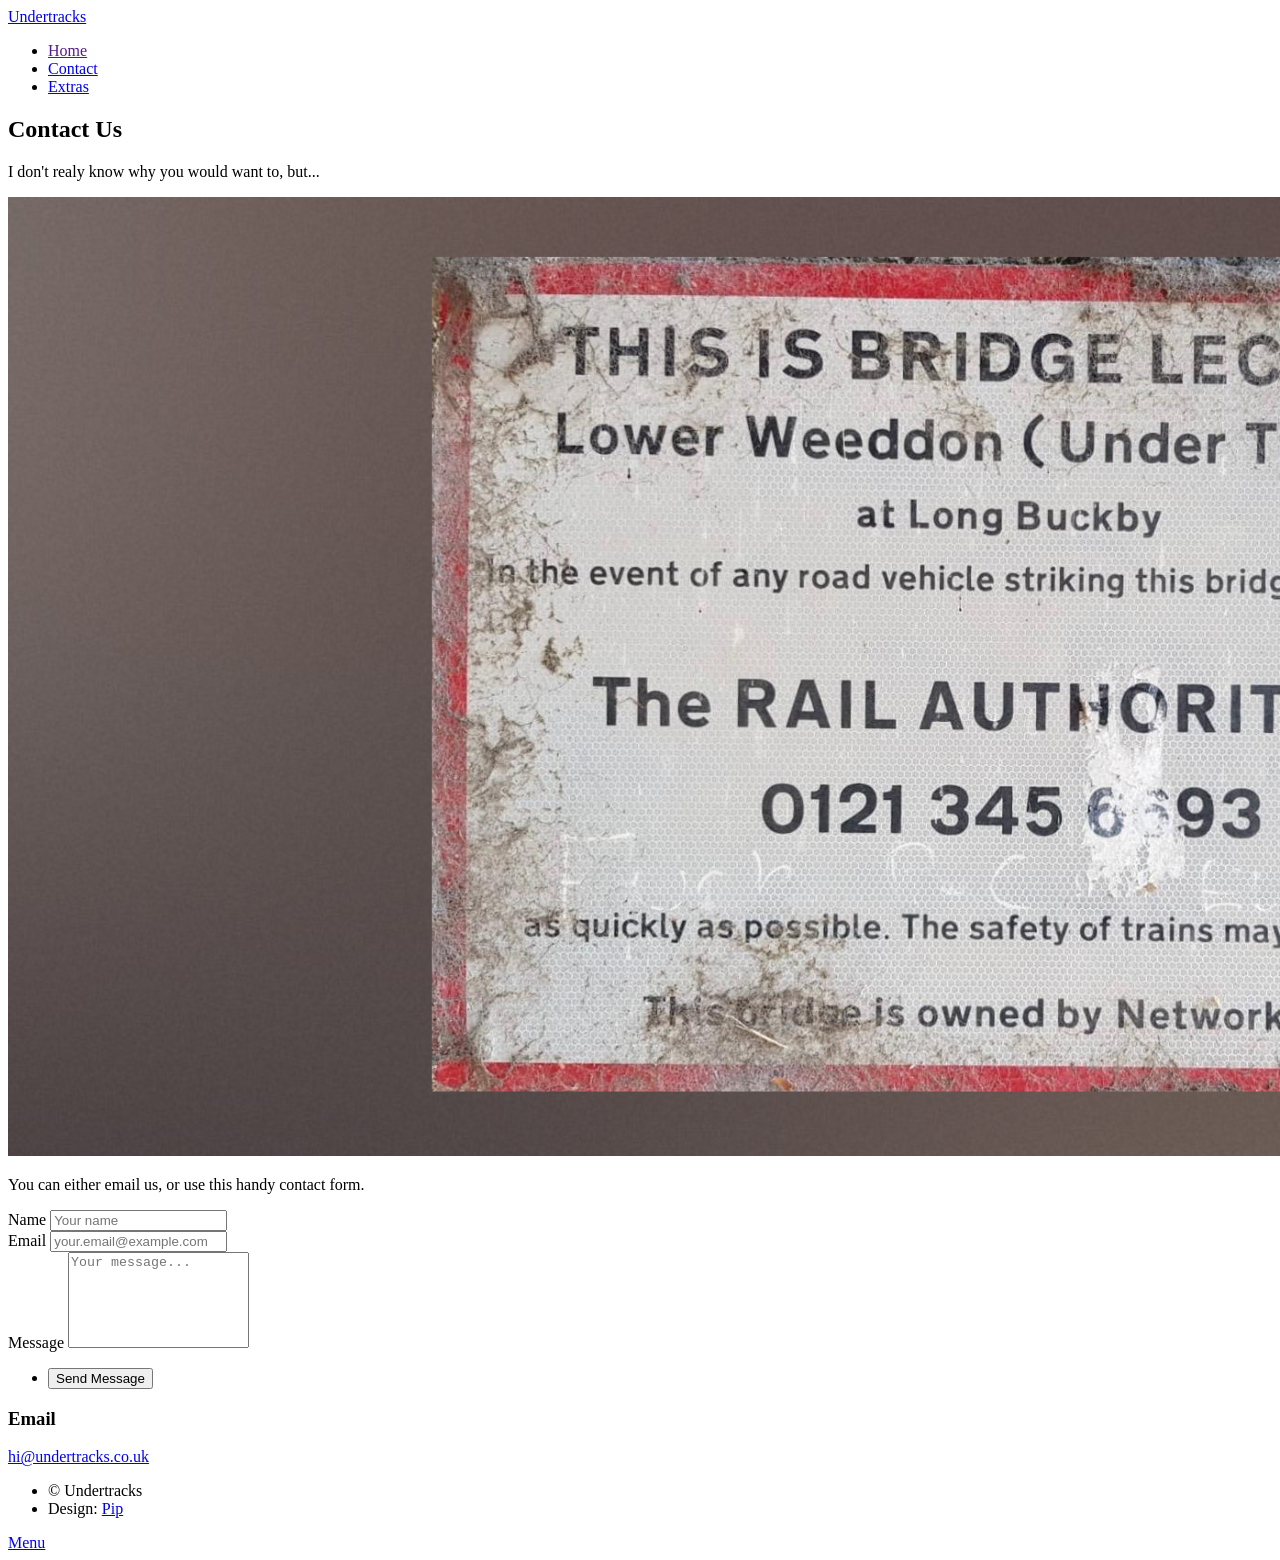
==== contact.html @ 660ba9b5 "Update contact.html" ====
<!DOCTYPE HTML>
<html>
	<head>
		<title>Undertracks - Contact</title>
		<meta charset="utf-8" />
		<meta name="viewport" content="width=device-width, initial-scale=1, user-scalable=no" />
		<link rel="stylesheet" href="assets/css/main.css" />
		<noscript><link rel="stylesheet" href="assets/css/noscript.css" /></noscript>
		<link rel="icon" href="/images/favicon.png" type="image/png" sizes="48x48">
	</head>
	<body class="is-preload">

		<!-- Wrapper -->
			<div id="wrapper">

				<!-- Header -->
					<header id="header">
						<a href="index.html" class="logo">Undertracks</a>
					</header>

				<!-- Nav -->
					<nav id="nav">
						<ul class="links">
							<li><a href="">Home</a></li>
							<li class="active"><a href="contact">Contact</a></li>
							<li><a href="elements.html">Extras</a></li>
						</ul>
					</nav>

				<!-- Main -->
					<div id="main">

						<!-- Post -->
							<section class="post">
								<header class="major">
									<h1>Contact Us</h1>
									<p>I don't realy know why you would want to,  but...</p>
								</header>
								<div class="image main"><img src="images/undertracks-original.png" alt="The Undertracks railway sign" /></div>
								<p>You can either email us,  or use this handy contact form.</p>
							</section>

					</div>

				<!-- Footer -->
					<footer id="footer">
					<form action="https://formspree.io/f/mrekvapr" method="POST" id="contact-form" enctype="multipart/form-data">
						<div class="row gtr-uniform">
							<div class="col-6 col-12-xsmall">
								<label for="name">Name</label>
								<input type="text" id="name" name="name" placeholder="Your name" required aria-label="Your Name">
							</div>
							<div class="col-6 col-12-xsmall">
								<label for="email">Email</label>
								<input type="email" id="email" name="_replyto" placeholder="your.email@example.com" required aria-label="Your Email Address">
							</div>
							<div class="col-12">
								<label for="message">Message</label>
								<textarea id="message" name="message" placeholder="Your message..." rows="6" required style="resize: none;" aria-label="Leave A Message"></textarea>
							</div>
							<div class="col-12">
								<ul class="actions special">
									<li><button type="submit" class="button primary" aria-label="Send Message">Send Message</button></li>
								</ul>
							</div>
						</div>
					</form>

						
						<section class="split contact">
							<section class="alt">
								<h3>Email</h3>
								<p><a href="#">hi@undertracks.co.uk</a></p>
							</section>
						</section>
					</footer>

				<!-- Copyright -->
					<div id="copyright">
						<ul><li>&copy; Undertracks</li><li>Design: <a href="https://pipchell.com">Pip</a></li></ul>
					</div>

			</div>

		<!-- Scripts -->
			<script src="assets/js/jquery.min.js"></script>
			<script src="assets/js/jquery.scrollex.min.js"></script>
			<script src="assets/js/jquery.scrolly.min.js"></script>
			<script src="assets/js/browser.min.js"></script>
			<script src="assets/js/breakpoints.min.js"></script>
			<script src="assets/js/util.js"></script>
			<script src="assets/js/main.js"></script>

	</body>
</html>
---- assets/css/main.css ----
@import url(fontawesome-all.min.css);
@import url("https://fonts.googleapis.com/css?family=Merriweather:300,700,300italic,700italic|Source+Sans+Pro:900");

/*
	Massively by HTML5 UP
	html5up.net | @ajlkn
	Free for personal and commercial use under the CCA 3.0 license (html5up.net/license)
*/

html, body, div, span, applet, object,
iframe, h1, h2, h3, h4, h5, h6, p, blockquote,
pre, a, abbr, acronym, address, big, cite,
code, del, dfn, em, img, ins, kbd, q, s, samp,
small, strike, strong, sub, sup, tt, var, b,
u, i, center, dl, dt, dd, ol, ul, li, fieldset,
form, label, legend, table, caption, tbody,
tfoot, thead, tr, th, td, article, aside,
canvas, details, embed, figure, figcaption,
footer, header, hgroup, menu, nav, output, ruby,
section, summary, time, mark, audio, video {
	margin: 0;
	padding: 0;
	border: 0;
	font-size: 100%;
	font: inherit;
	vertical-align: baseline;}

article, aside, details, figcaption, figure,
footer, header, hgroup, menu, nav, section {
	display: block;}

body {
	line-height: 1;
}

ol, ul {
	list-style: none;
}

blockquote, q {
	quotes: none;
}

	blockquote:before, blockquote:after, q:before, q:after {
		content: '';
		content: none;
	}

table {
	border-collapse: collapse;
	border-spacing: 0;
}

body {
	-webkit-text-size-adjust: none;
}

mark {
	background-color: transparent;
	color: inherit;
}

input::-moz-focus-inner {
	border: 0;
	padding: 0;
}

input, select, textarea {
	-moz-appearance: none;
	-webkit-appearance: none;
	-ms-appearance: none;
	appearance: none;
}

/* Basic */

	@-ms-viewport {
		width: device-width;
	}

	body {
		-ms-overflow-style: scrollbar;
	}

	@media screen and (max-width: 480px) {

		html, body {
			min-width: 320px;
		}

	}

	html {
		box-sizing: border-box;
	}

	*, *:before, *:after {
		box-sizing: inherit;
	}

	body {
		background-color: #1e252d;
	}

		body.is-preload *, body.is-preload *:before, body.is-preload *:after {
			-moz-animation: none !important;
			-webkit-animation: none !important;
			-ms-animation: none !important;
			animation: none !important;
			-moz-transition: none !important;
			-webkit-transition: none !important;
			-ms-transition: none !important;
			transition: none !important;
		}

/* Type */

	html {
		font-size: 16pt;
	}

		@media screen and (max-width: 1680px) {

			html {
				font-size: 12pt;
			}

		}

		@media screen and (max-width: 1280px) {

			html {
				font-size: 11pt;
			}

		}

		@media screen and (max-width: 360px) {

			html {
				font-size: 10pt;
			}

		}

	body {
		color: #212931;
	}

	body, input, select, textarea {
		font-family: "Merriweather", Georgia, serif;
		font-weight: 300;
		font-size: 1rem;
		line-height: 2.375;
	}

	a {
		-moz-transition: color 0.2s ease-in-out, background-color 0.2s ease-in-out, border-color 0.2s ease-in-out, box-shadow 0.2s ease-in-out;
		-webkit-transition: color 0.2s ease-in-out, background-color 0.2s ease-in-out, border-color 0.2s ease-in-out, box-shadow 0.2s ease-in-out;
		-ms-transition: color 0.2s ease-in-out, background-color 0.2s ease-in-out, border-color 0.2s ease-in-out, box-shadow 0.2s ease-in-out;
		transition: color 0.2s ease-in-out, background-color 0.2s ease-in-out, border-color 0.2s ease-in-out, box-shadow 0.2s ease-in-out;
		border-bottom: dotted 1px;
		text-decoration: none;
	}

		a:hover {
			border-bottom-color: transparent;
		}

	strong, b {
		font-weight: 600;
	}

	em, i {
		font-style: italic;
	}

	p {
		text-align: justify;
		margin: 0 0 2rem 0;
	}

	h1, h2, h3, h4, h5, h6 {
		font-family: "Source Sans Pro", Helvetica, sans-serif;
		font-weight: 900;
		line-height: 1.5;
		letter-spacing: 0.075em;
		text-transform: uppercase;
		margin: 0 0 1rem 0;
	}

		h1 a, h2 a, h3 a, h4 a, h5 a, h6 a {
			border-bottom: 0;
			color: inherit;
			text-decoration: none;
		}

	h1 {
		font-size: 4rem;
		line-height: 1.1;
		margin: 0 0 2rem 0;
	}

	h2 {
		font-size: 1.75rem;
		line-height: 1.3;
		margin: 0 0 1.5rem 0;
	}

	h3 {
		font-size: 1.25rem;
		margin: 0 0 1.5rem 0;
	}

	h4 {
		font-size: 1rem;
	}

	h5 {
		font-size: 0.9rem;
	}

	h6 {
		font-size: 0.8rem;
	}

	sub {
		font-size: 0.8rem;
		position: relative;
		top: 0.5rem;
	}

	sup {
		font-size: 0.8rem;
		position: relative;
		top: -0.5rem;
	}

	blockquote {
		border-left: solid 4px;
		font-style: italic;
		margin: 0 0 2rem 0;
		padding: 0.5rem 0 0.5rem 2rem;
	}

	code {
		border: solid 2px;
		font-family: "Courier New", monospace;
		font-size: 0.9rem;
		margin: 0 0.25rem;
		padding: 0.25rem 0.65rem;
	}

	pre {
		-webkit-overflow-scrolling: touch;
		font-family: "Courier New", monospace;
		font-size: 0.9rem;
		margin: 0 0 2rem 0;
	}

		pre code {
			display: block;
			line-height: 1.75;
			padding: 1rem 1.5rem;
			overflow-x: auto;
		}

	hr {
		border: 0;
		border-bottom: solid 2px;
		margin: 3rem 0;
	}

		hr.major {
			margin: 5rem 0;
		}

	.align-left {
		text-align: left;
	}

	.align-center {
		text-align: center;
	}

	.align-right {
		text-align: right;
	}

	input, select, textarea {
		color: #212931;
	}

	a {
		color: #212931;
		border-bottom-color: rgba(33, 41, 49, 0.5);
	}

		a:hover {
			border-bottom-color: transparent;
			color: #18bfef !important;
		}

	strong, b {
		color: #212931;
	}

	h1, h2, h3, h4, h5, h6 {
		color: #212931;
	}

	blockquote {
		border-left-color: #eeeeee;
	}

	code {
		background: rgba(220, 220, 220, 0.25);
		border-color: #eeeeee;
	}

	hr {
		border-bottom-color: #eeeeee;
	}

/* Row */

	.row {
		display: flex;
		flex-wrap: wrap;
		box-sizing: border-box;
		align-items: stretch;
	}

		.row > * {
			box-sizing: border-box;
		}

		.row.gtr-uniform > * > :last-child {
			margin-bottom: 0;
		}

		.row.aln-left {
			justify-content: flex-start;
		}

		.row.aln-center {
			justify-content: center;
		}

		.row.aln-right {
			justify-content: flex-end;
		}

		.row.aln-top {
			align-items: flex-start;
		}

		.row.aln-middle {
			align-items: center;
		}

		.row.aln-bottom {
			align-items: flex-end;
		}

		.row > .imp {
			order: -1;
		}

		.row > .col-1 {
			width: 8.33333%;
		}

		.row > .off-1 {
			margin-left: 8.33333%;
		}

		.row > .col-2 {
			width: 16.66667%;
		}

		.row > .off-2 {
			margin-left: 16.66667%;
		}

		.row > .col-3 {
			width: 25%;
		}

		.row > .off-3 {
			margin-left: 25%;
		}

		.row > .col-4 {
			width: 33.33333%;
		}

		.row > .off-4 {
			margin-left: 33.33333%;
		}

		.row > .col-5 {
			width: 41.66667%;
		}

		.row > .off-5 {
			margin-left: 41.66667%;
		}

		.row > .col-6 {
			width: 50%;
		}

		.row > .off-6 {
			margin-left: 50%;
		}

		.row > .col-7 {
			width: 58.33333%;
		}

		.row > .off-7 {
			margin-left: 58.33333%;
		}

		.row > .col-8 {
			width: 66.66667%;
		}

		.row > .off-8 {
			margin-left: 66.66667%;
		}

		.row > .col-9 {
			width: 75%;
		}

		.row > .off-9 {
			margin-left: 75%;
		}

		.row > .col-10 {
			width: 83.33333%;
		}

		.row > .off-10 {
			margin-left: 83.33333%;
		}

		.row > .col-11 {
			width: 91.66667%;
		}

		.row > .off-11 {
			margin-left: 91.66667%;
		}

		.row > .col-12 {
			width: 100%;
		}

		.row > .off-12 {
			margin-left: 100%;
		}

		.row.gtr-0 {
			margin-top: 0;
			margin-left: 0rem;
		}

			.row.gtr-0 > * {
				padding: 0 0 0 0rem;
			}

			.row.gtr-0.gtr-uniform {
				margin-top: 0rem;
			}

				.row.gtr-0.gtr-uniform > * {
					padding-top: 0rem;
				}

		.row.gtr-25 {
			margin-top: 0;
			margin-left: -0.375rem;
		}

			.row.gtr-25 > * {
				padding: 0 0 0 0.375rem;
			}

			.row.gtr-25.gtr-uniform {
				margin-top: -0.375rem;
			}

				.row.gtr-25.gtr-uniform > * {
					padding-top: 0.375rem;
				}

		.row.gtr-50 {
			margin-top: 0;
			margin-left: -0.75rem;
		}

			.row.gtr-50 > * {
				padding: 0 0 0 0.75rem;
			}

			.row.gtr-50.gtr-uniform {
				margin-top: -0.75rem;
			}

				.row.gtr-50.gtr-uniform > * {
					padding-top: 0.75rem;
				}

		.row {
			margin-top: 0;
			margin-left: -1.5rem;
		}

			.row > * {
				padding: 0 0 0 1.5rem;
			}

			.row.gtr-uniform {
				margin-top: -1.5rem;
			}

				.row.gtr-uniform > * {
					padding-top: 1.5rem;
				}

		.row.gtr-150 {
			margin-top: 0;
			margin-left: -2.25rem;
		}

			.row.gtr-150 > * {
				padding: 0 0 0 2.25rem;
			}

			.row.gtr-150.gtr-uniform {
				margin-top: -2.25rem;
			}

				.row.gtr-150.gtr-uniform > * {
					padding-top: 2.25rem;
				}

		.row.gtr-200 {
			margin-top: 0;
			margin-left: -3rem;
		}

			.row.gtr-200 > * {
				padding: 0 0 0 3rem;
			}

			.row.gtr-200.gtr-uniform {
				margin-top: -3rem;
			}

				.row.gtr-200.gtr-uniform > * {
					padding-top: 3rem;
				}

		@media screen and (max-width: 1680px) {

			.row {
				display: flex;
				flex-wrap: wrap;
				box-sizing: border-box;
				align-items: stretch;
			}

				.row > * {
					box-sizing: border-box;
				}

				.row.gtr-uniform > * > :last-child {
					margin-bottom: 0;
				}

				.row.aln-left {
					justify-content: flex-start;
				}

				.row.aln-center {
					justify-content: center;
				}

				.row.aln-right {
					justify-content: flex-end;
				}

				.row.aln-top {
					align-items: flex-start;
				}

				.row.aln-middle {
					align-items: center;
				}

				.row.aln-bottom {
					align-items: flex-end;
				}

				.row > .imp-xlarge {
					order: -1;
				}

				.row > .col-1-xlarge {
					width: 8.33333%;
				}

				.row > .off-1-xlarge {
					margin-left: 8.33333%;
				}

				.row > .col-2-xlarge {
					width: 16.66667%;
				}

				.row > .off-2-xlarge {
					margin-left: 16.66667%;
				}

				.row > .col-3-xlarge {
					width: 25%;
				}

				.row > .off-3-xlarge {
					margin-left: 25%;
				}

				.row > .col-4-xlarge {
					width: 33.33333%;
				}

				.row > .off-4-xlarge {
					margin-left: 33.33333%;
				}

				.row > .col-5-xlarge {
					width: 41.66667%;
				}

				.row > .off-5-xlarge {
					margin-left: 41.66667%;
				}

				.row > .col-6-xlarge {
					width: 50%;
				}

				.row > .off-6-xlarge {
					margin-left: 50%;
				}

				.row > .col-7-xlarge {
					width: 58.33333%;
				}

				.row > .off-7-xlarge {
					margin-left: 58.33333%;
				}

				.row > .col-8-xlarge {
					width: 66.66667%;
				}

				.row > .off-8-xlarge {
					margin-left: 66.66667%;
				}

				.row > .col-9-xlarge {
					width: 75%;
				}

				.row > .off-9-xlarge {
					margin-left: 75%;
				}

				.row > .col-10-xlarge {
					width: 83.33333%;
				}

				.row > .off-10-xlarge {
					margin-left: 83.33333%;
				}

				.row > .col-11-xlarge {
					width: 91.66667%;
				}

				.row > .off-11-xlarge {
					margin-left: 91.66667%;
				}

				.row > .col-12-xlarge {
					width: 100%;
				}

				.row > .off-12-xlarge {
					margin-left: 100%;
				}

				.row.gtr-0 {
					margin-top: 0;
					margin-left: 0rem;
				}

					.row.gtr-0 > * {
						padding: 0 0 0 0rem;
					}

					.row.gtr-0.gtr-uniform {
						margin-top: 0rem;
					}

						.row.gtr-0.gtr-uniform > * {
							padding-top: 0rem;
						}

				.row.gtr-25 {
					margin-top: 0;
					margin-left: -0.375rem;
				}

					.row.gtr-25 > * {
						padding: 0 0 0 0.375rem;
					}

					.row.gtr-25.gtr-uniform {
						margin-top: -0.375rem;
					}

						.row.gtr-25.gtr-uniform > * {
							padding-top: 0.375rem;
						}

				.row.gtr-50 {
					margin-top: 0;
					margin-left: -0.75rem;
				}

					.row.gtr-50 > * {
						padding: 0 0 0 0.75rem;
					}

					.row.gtr-50.gtr-uniform {
						margin-top: -0.75rem;
					}

						.row.gtr-50.gtr-uniform > * {
							padding-top: 0.75rem;
						}

				.row {
					margin-top: 0;
					margin-left: -1.5rem;
				}

					.row > * {
						padding: 0 0 0 1.5rem;
					}

					.row.gtr-uniform {
						margin-top: -1.5rem;
					}

						.row.gtr-uniform > * {
							padding-top: 1.5rem;
						}

				.row.gtr-150 {
					margin-top: 0;
					margin-left: -2.25rem;
				}

					.row.gtr-150 > * {
						padding: 0 0 0 2.25rem;
					}

					.row.gtr-150.gtr-uniform {
						margin-top: -2.25rem;
					}

						.row.gtr-150.gtr-uniform > * {
							padding-top: 2.25rem;
						}

				.row.gtr-200 {
					margin-top: 0;
					margin-left: -3rem;
				}

					.row.gtr-200 > * {
						padding: 0 0 0 3rem;
					}

					.row.gtr-200.gtr-uniform {
						margin-top: -3rem;
					}

						.row.gtr-200.gtr-uniform > * {
							padding-top: 3rem;
						}

		}

		@media screen and (max-width: 1280px) {

			.row {
				display: flex;
				flex-wrap: wrap;
				box-sizing: border-box;
				align-items: stretch;
			}

				.row > * {
					box-sizing: border-box;
				}

				.row.gtr-uniform > * > :last-child {
					margin-bottom: 0;
				}

				.row.aln-left {
					justify-content: flex-start;
				}

				.row.aln-center {
					justify-content: center;
				}

				.row.aln-right {
					justify-content: flex-end;
				}

				.row.aln-top {
					align-items: flex-start;
				}

				.row.aln-middle {
					align-items: center;
				}

				.row.aln-bottom {
					align-items: flex-end;
				}

				.row > .imp-large {
					order: -1;
				}

				.row > .col-1-large {
					width: 8.33333%;
				}

				.row > .off-1-large {
					margin-left: 8.33333%;
				}

				.row > .col-2-large {
					width: 16.66667%;
				}

				.row > .off-2-large {
					margin-left: 16.66667%;
				}

				.row > .col-3-large {
					width: 25%;
				}

				.row > .off-3-large {
					margin-left: 25%;
				}

				.row > .col-4-large {
					width: 33.33333%;
				}

				.row > .off-4-large {
					margin-left: 33.33333%;
				}

				.row > .col-5-large {
					width: 41.66667%;
				}

				.row > .off-5-large {
					margin-left: 41.66667%;
				}

				.row > .col-6-large {
					width: 50%;
				}

				.row > .off-6-large {
					margin-left: 50%;
				}

				.row > .col-7-large {
					width: 58.33333%;
				}

				.row > .off-7-large {
					margin-left: 58.33333%;
				}

				.row > .col-8-large {
					width: 66.66667%;
				}

				.row > .off-8-large {
					margin-left: 66.66667%;
				}

				.row > .col-9-large {
					width: 75%;
				}

				.row > .off-9-large {
					margin-left: 75%;
				}

				.row > .col-10-large {
					width: 83.33333%;
				}

				.row > .off-10-large {
					margin-left: 83.33333%;
				}

				.row > .col-11-large {
					width: 91.66667%;
				}

				.row > .off-11-large {
					margin-left: 91.66667%;
				}

				.row > .col-12-large {
					width: 100%;
				}

				.row > .off-12-large {
					margin-left: 100%;
				}

				.row.gtr-0 {
					margin-top: 0;
					margin-left: 0rem;
				}

					.row.gtr-0 > * {
						padding: 0 0 0 0rem;
					}

					.row.gtr-0.gtr-uniform {
						margin-top: 0rem;
					}

						.row.gtr-0.gtr-uniform > * {
							padding-top: 0rem;
						}

				.row.gtr-25 {
					margin-top: 0;
					margin-left: -0.375rem;
				}

					.row.gtr-25 > * {
						padding: 0 0 0 0.375rem;
					}

					.row.gtr-25.gtr-uniform {
						margin-top: -0.375rem;
					}

						.row.gtr-25.gtr-uniform > * {
							padding-top: 0.375rem;
						}

				.row.gtr-50 {
					margin-top: 0;
					margin-left: -0.75rem;
				}

					.row.gtr-50 > * {
						padding: 0 0 0 0.75rem;
					}

					.row.gtr-50.gtr-uniform {
						margin-top: -0.75rem;
					}

						.row.gtr-50.gtr-uniform > * {
							padding-top: 0.75rem;
						}

				.row {
					margin-top: 0;
					margin-left: -1.5rem;
				}

					.row > * {
						padding: 0 0 0 1.5rem;
					}

					.row.gtr-uniform {
						margin-top: -1.5rem;
					}

						.row.gtr-uniform > * {
							padding-top: 1.5rem;
						}

				.row.gtr-150 {
					margin-top: 0;
					margin-left: -2.25rem;
				}

					.row.gtr-150 > * {
						padding: 0 0 0 2.25rem;
					}

					.row.gtr-150.gtr-uniform {
						margin-top: -2.25rem;
					}

						.row.gtr-150.gtr-uniform > * {
							padding-top: 2.25rem;
						}

				.row.gtr-200 {
					margin-top: 0;
					margin-left: -3rem;
				}

					.row.gtr-200 > * {
						padding: 0 0 0 3rem;
					}

					.row.gtr-200.gtr-uniform {
						margin-top: -3rem;
					}

						.row.gtr-200.gtr-uniform > * {
							padding-top: 3rem;
						}

		}

		@media screen and (max-width: 980px) {

			.row {
				display: flex;
				flex-wrap: wrap;
				box-sizing: border-box;
				align-items: stretch;
			}

				.row > * {
					box-sizing: border-box;
				}

				.row.gtr-uniform > * > :last-child {
					margin-bottom: 0;
				}

				.row.aln-left {
					justify-content: flex-start;
				}

				.row.aln-center {
					justify-content: center;
				}

				.row.aln-right {
					justify-content: flex-end;
				}

				.row.aln-top {
					align-items: flex-start;
				}

				.row.aln-middle {
					align-items: center;
				}

				.row.aln-bottom {
					align-items: flex-end;
				}

				.row > .imp-medium {
					order: -1;
				}

				.row > .col-1-medium {
					width: 8.33333%;
				}

				.row > .off-1-medium {
					margin-left: 8.33333%;
				}

				.row > .col-2-medium {
					width: 16.66667%;
				}

				.row > .off-2-medium {
					margin-left: 16.66667%;
				}

				.row > .col-3-medium {
					width: 25%;
				}

				.row > .off-3-medium {
					margin-left: 25%;
				}

				.row > .col-4-medium {
					width: 33.33333%;
				}

				.row > .off-4-medium {
					margin-left: 33.33333%;
				}

				.row > .col-5-medium {
					width: 41.66667%;
				}

				.row > .off-5-medium {
					margin-left: 41.66667%;
				}

				.row > .col-6-medium {
					width: 50%;
				}

				.row > .off-6-medium {
					margin-left: 50%;
				}

				.row > .col-7-medium {
					width: 58.33333%;
				}

				.row > .off-7-medium {
					margin-left: 58.33333%;
				}

				.row > .col-8-medium {
					width: 66.66667%;
				}

				.row > .off-8-medium {
					margin-left: 66.66667%;
				}

				.row > .col-9-medium {
					width: 75%;
				}

				.row > .off-9-medium {
					margin-left: 75%;
				}

				.row > .col-10-medium {
					width: 83.33333%;
				}

				.row > .off-10-medium {
					margin-left: 83.33333%;
				}

				.row > .col-11-medium {
					width: 91.66667%;
				}

				.row > .off-11-medium {
					margin-left: 91.66667%;
				}

				.row > .col-12-medium {
					width: 100%;
				}

				.row > .off-12-medium {
					margin-left: 100%;
				}

				.row.gtr-0 {
					margin-top: 0;
					margin-left: 0rem;
				}

					.row.gtr-0 > * {
						padding: 0 0 0 0rem;
					}

					.row.gtr-0.gtr-uniform {
						margin-top: 0rem;
					}

						.row.gtr-0.gtr-uniform > * {
							padding-top: 0rem;
						}

				.row.gtr-25 {
					margin-top: 0;
					margin-left: -0.375rem;
				}

					.row.gtr-25 > * {
						padding: 0 0 0 0.375rem;
					}

					.row.gtr-25.gtr-uniform {
						margin-top: -0.375rem;
					}

						.row.gtr-25.gtr-uniform > * {
							padding-top: 0.375rem;
						}

				.row.gtr-50 {
					margin-top: 0;
					margin-left: -0.75rem;
				}

					.row.gtr-50 > * {
						padding: 0 0 0 0.75rem;
					}

					.row.gtr-50.gtr-uniform {
						margin-top: -0.75rem;
					}

						.row.gtr-50.gtr-uniform > * {
							padding-top: 0.75rem;
						}

				.row {
					margin-top: 0;
					margin-left: -1.5rem;
				}

					.row > * {
						padding: 0 0 0 1.5rem;
					}

					.row.gtr-uniform {
						margin-top: -1.5rem;
					}

						.row.gtr-uniform > * {
							padding-top: 1.5rem;
						}

				.row.gtr-150 {
					margin-top: 0;
					margin-left: -2.25rem;
				}

					.row.gtr-150 > * {
						padding: 0 0 0 2.25rem;
					}

					.row.gtr-150.gtr-uniform {
						margin-top: -2.25rem;
					}

						.row.gtr-150.gtr-uniform > * {
							padding-top: 2.25rem;
						}

				.row.gtr-200 {
					margin-top: 0;
					margin-left: -3rem;
				}

					.row.gtr-200 > * {
						padding: 0 0 0 3rem;
					}

					.row.gtr-200.gtr-uniform {
						margin-top: -3rem;
					}

						.row.gtr-200.gtr-uniform > * {
							padding-top: 3rem;
						}

		}

		@media screen and (max-width: 736px) {

			.row {
				display: flex;
				flex-wrap: wrap;
				box-sizing: border-box;
				align-items: stretch;
			}

				.row > * {
					box-sizing: border-box;
				}

				.row.gtr-uniform > * > :last-child {
					margin-bottom: 0;
				}

				.row.aln-left {
					justify-content: flex-start;
				}

				.row.aln-center {
					justify-content: center;
				}

				.row.aln-right {
					justify-content: flex-end;
				}

				.row.aln-top {
					align-items: flex-start;
				}

				.row.aln-middle {
					align-items: center;
				}

				.row.aln-bottom {
					align-items: flex-end;
				}

				.row > .imp-small {
					order: -1;
				}

				.row > .col-1-small {
					width: 8.33333%;
				}

				.row > .off-1-small {
					margin-left: 8.33333%;
				}

				.row > .col-2-small {
					width: 16.66667%;
				}

				.row > .off-2-small {
					margin-left: 16.66667%;
				}

				.row > .col-3-small {
					width: 25%;
				}

				.row > .off-3-small {
					margin-left: 25%;
				}

				.row > .col-4-small {
					width: 33.33333%;
				}

				.row > .off-4-small {
					margin-left: 33.33333%;
				}

				.row > .col-5-small {
					width: 41.66667%;
				}

				.row > .off-5-small {
					margin-left: 41.66667%;
				}

				.row > .col-6-small {
					width: 50%;
				}

				.row > .off-6-small {
					margin-left: 50%;
				}

				.row > .col-7-small {
					width: 58.33333%;
				}

				.row > .off-7-small {
					margin-left: 58.33333%;
				}

				.row > .col-8-small {
					width: 66.66667%;
				}

				.row > .off-8-small {
					margin-left: 66.66667%;
				}

				.row > .col-9-small {
					width: 75%;
				}

				.row > .off-9-small {
					margin-left: 75%;
				}

				.row > .col-10-small {
					width: 83.33333%;
				}

				.row > .off-10-small {
					margin-left: 83.33333%;
				}

				.row > .col-11-small {
					width: 91.66667%;
				}

				.row > .off-11-small {
					margin-left: 91.66667%;
				}

				.row > .col-12-small {
					width: 100%;
				}

				.row > .off-12-small {
					margin-left: 100%;
				}

				.row.gtr-0 {
					margin-top: 0;
					margin-left: 0rem;
				}

					.row.gtr-0 > * {
						padding: 0 0 0 0rem;
					}

					.row.gtr-0.gtr-uniform {
						margin-top: 0rem;
					}

						.row.gtr-0.gtr-uniform > * {
							padding-top: 0rem;
						}

				.row.gtr-25 {
					margin-top: 0;
					margin-left: -0.375rem;
				}

					.row.gtr-25 > * {
						padding: 0 0 0 0.375rem;
					}

					.row.gtr-25.gtr-uniform {
						margin-top: -0.375rem;
					}

						.row.gtr-25.gtr-uniform > * {
							padding-top: 0.375rem;
						}

				.row.gtr-50 {
					margin-top: 0;
					margin-left: -0.75rem;
				}

					.row.gtr-50 > * {
						padding: 0 0 0 0.75rem;
					}

					.row.gtr-50.gtr-uniform {
						margin-top: -0.75rem;
					}

						.row.gtr-50.gtr-uniform > * {
							padding-top: 0.75rem;
						}

				.row {
					margin-top: 0;
					margin-left: -1.5rem;
				}

					.row > * {
						padding: 0 0 0 1.5rem;
					}

					.row.gtr-uniform {
						margin-top: -1.5rem;
					}

						.row.gtr-uniform > * {
							padding-top: 1.5rem;
						}

				.row.gtr-150 {
					margin-top: 0;
					margin-left: -2.25rem;
				}

					.row.gtr-150 > * {
						padding: 0 0 0 2.25rem;
					}

					.row.gtr-150.gtr-uniform {
						margin-top: -2.25rem;
					}

						.row.gtr-150.gtr-uniform > * {
							padding-top: 2.25rem;
						}

				.row.gtr-200 {
					margin-top: 0;
					margin-left: -3rem;
				}

					.row.gtr-200 > * {
						padding: 0 0 0 3rem;
					}

					.row.gtr-200.gtr-uniform {
						margin-top: -3rem;
					}

						.row.gtr-200.gtr-uniform > * {
							padding-top: 3rem;
						}

		}

		@media screen and (max-width: 480px) {

			.row {
				display: flex;
				flex-wrap: wrap;
				box-sizing: border-box;
				align-items: stretch;
			}

				.row > * {
					box-sizing: border-box;
				}

				.row.gtr-uniform > * > :last-child {
					margin-bottom: 0;
				}

				.row.aln-left {
					justify-content: flex-start;
				}

				.row.aln-center {
					justify-content: center;
				}

				.row.aln-right {
					justify-content: flex-end;
				}

				.row.aln-top {
					align-items: flex-start;
				}

				.row.aln-middle {
					align-items: center;
				}

				.row.aln-bottom {
					align-items: flex-end;
				}

				.row > .imp-xsmall {
					order: -1;
				}

				.row > .col-1-xsmall {
					width: 8.33333%;
				}

				.row > .off-1-xsmall {
					margin-left: 8.33333%;
				}

				.row > .col-2-xsmall {
					width: 16.66667%;
				}

				.row > .off-2-xsmall {
					margin-left: 16.66667%;
				}

				.row > .col-3-xsmall {
					width: 25%;
				}

				.row > .off-3-xsmall {
					margin-left: 25%;
				}

				.row > .col-4-xsmall {
					width: 33.33333%;
				}

				.row > .off-4-xsmall {
					margin-left: 33.33333%;
				}

				.row > .col-5-xsmall {
					width: 41.66667%;
				}

				.row > .off-5-xsmall {
					margin-left: 41.66667%;
				}

				.row > .col-6-xsmall {
					width: 50%;
				}

				.row > .off-6-xsmall {
					margin-left: 50%;
				}

				.row > .col-7-xsmall {
					width: 58.33333%;
				}

				.row > .off-7-xsmall {
					margin-left: 58.33333%;
				}

				.row > .col-8-xsmall {
					width: 66.66667%;
				}

				.row > .off-8-xsmall {
					margin-left: 66.66667%;
				}

				.row > .col-9-xsmall {
					width: 75%;
				}

				.row > .off-9-xsmall {
					margin-left: 75%;
				}

				.row > .col-10-xsmall {
					width: 83.33333%;
				}

				.row > .off-10-xsmall {
					margin-left: 83.33333%;
				}

				.row > .col-11-xsmall {
					width: 91.66667%;
				}

				.row > .off-11-xsmall {
					margin-left: 91.66667%;
				}

				.row > .col-12-xsmall {
					width: 100%;
				}

				.row > .off-12-xsmall {
					margin-left: 100%;
				}

				.row.gtr-0 {
					margin-top: 0;
					margin-left: 0rem;
				}

					.row.gtr-0 > * {
						padding: 0 0 0 0rem;
					}

					.row.gtr-0.gtr-uniform {
						margin-top: 0rem;
					}

						.row.gtr-0.gtr-uniform > * {
							padding-top: 0rem;
						}

				.row.gtr-25 {
					margin-top: 0;
					margin-left: -0.375rem;
				}

					.row.gtr-25 > * {
						padding: 0 0 0 0.375rem;
					}

					.row.gtr-25.gtr-uniform {
						margin-top: -0.375rem;
					}

						.row.gtr-25.gtr-uniform > * {
							padding-top: 0.375rem;
						}

				.row.gtr-50 {
					margin-top: 0;
					margin-left: -0.75rem;
				}

					.row.gtr-50 > * {
						padding: 0 0 0 0.75rem;
					}

					.row.gtr-50.gtr-uniform {
						margin-top: -0.75rem;
					}

						.row.gtr-50.gtr-uniform > * {
							padding-top: 0.75rem;
						}

				.row {
					margin-top: 0;
					margin-left: -1.5rem;
				}

					.row > * {
						padding: 0 0 0 1.5rem;
					}

					.row.gtr-uniform {
						margin-top: -1.5rem;
					}

						.row.gtr-uniform > * {
							padding-top: 1.5rem;
						}

				.row.gtr-150 {
					margin-top: 0;
					margin-left: -2.25rem;
				}

					.row.gtr-150 > * {
						padding: 0 0 0 2.25rem;
					}

					.row.gtr-150.gtr-uniform {
						margin-top: -2.25rem;
					}

						.row.gtr-150.gtr-uniform > * {
							padding-top: 2.25rem;
						}

				.row.gtr-200 {
					margin-top: 0;
					margin-left: -3rem;
				}

					.row.gtr-200 > * {
						padding: 0 0 0 3rem;
					}

					.row.gtr-200.gtr-uniform {
						margin-top: -3rem;
					}

						.row.gtr-200.gtr-uniform > * {
							padding-top: 3rem;
						}

		}

		@media screen and (max-width: 360px) {

			.row {
				display: flex;
				flex-wrap: wrap;
				box-sizing: border-box;
				align-items: stretch;
			}

				.row > * {
					box-sizing: border-box;
				}

				.row.gtr-uniform > * > :last-child {
					margin-bottom: 0;
				}

				.row.aln-left {
					justify-content: flex-start;
				}

				.row.aln-center {
					justify-content: center;
				}

				.row.aln-right {
					justify-content: flex-end;
				}

				.row.aln-top {
					align-items: flex-start;
				}

				.row.aln-middle {
					align-items: center;
				}

				.row.aln-bottom {
					align-items: flex-end;
				}

				.row > .imp-xxsmall {
					order: -1;
				}

				.row > .col-1-xxsmall {
					width: 8.33333%;
				}

				.row > .off-1-xxsmall {
					margin-left: 8.33333%;
				}

				.row > .col-2-xxsmall {
					width: 16.66667%;
				}

				.row > .off-2-xxsmall {
					margin-left: 16.66667%;
				}

				.row > .col-3-xxsmall {
					width: 25%;
				}

				.row > .off-3-xxsmall {
					margin-left: 25%;
				}

				.row > .col-4-xxsmall {
					width: 33.33333%;
				}

				.row > .off-4-xxsmall {
					margin-left: 33.33333%;
				}

				.row > .col-5-xxsmall {
					width: 41.66667%;
				}

				.row > .off-5-xxsmall {
					margin-left: 41.66667%;
				}

				.row > .col-6-xxsmall {
					width: 50%;
				}

				.row > .off-6-xxsmall {
					margin-left: 50%;
				}

				.row > .col-7-xxsmall {
					width: 58.33333%;
				}

				.row > .off-7-xxsmall {
					margin-left: 58.33333%;
				}

				.row > .col-8-xxsmall {
					width: 66.66667%;
				}

				.row > .off-8-xxsmall {
					margin-left: 66.66667%;
				}

				.row > .col-9-xxsmall {
					width: 75%;
				}

				.row > .off-9-xxsmall {
					margin-left: 75%;
				}

				.row > .col-10-xxsmall {
					width: 83.33333%;
				}

				.row > .off-10-xxsmall {
					margin-left: 83.33333%;
				}

				.row > .col-11-xxsmall {
					width: 91.66667%;
				}

				.row > .off-11-xxsmall {
					margin-left: 91.66667%;
				}

				.row > .col-12-xxsmall {
					width: 100%;
				}

				.row > .off-12-xxsmall {
					margin-left: 100%;
				}

				.row.gtr-0 {
					margin-top: 0;
					margin-left: 0rem;
				}

					.row.gtr-0 > * {
						padding: 0 0 0 0rem;
					}

					.row.gtr-0.gtr-uniform {
						margin-top: 0rem;
					}

						.row.gtr-0.gtr-uniform > * {
							padding-top: 0rem;
						}

				.row.gtr-25 {
					margin-top: 0;
					margin-left: -0.375rem;
				}

					.row.gtr-25 > * {
						padding: 0 0 0 0.375rem;
					}

					.row.gtr-25.gtr-uniform {
						margin-top: -0.375rem;
					}

						.row.gtr-25.gtr-uniform > * {
							padding-top: 0.375rem;
						}

				.row.gtr-50 {
					margin-top: 0;
					margin-left: -0.75rem;
				}

					.row.gtr-50 > * {
						padding: 0 0 0 0.75rem;
					}

					.row.gtr-50.gtr-uniform {
						margin-top: -0.75rem;
					}

						.row.gtr-50.gtr-uniform > * {
							padding-top: 0.75rem;
						}

				.row {
					margin-top: 0;
					margin-left: -1.5rem;
				}

					.row > * {
						padding: 0 0 0 1.5rem;
					}

					.row.gtr-uniform {
						margin-top: -1.5rem;
					}

						.row.gtr-uniform > * {
							padding-top: 1.5rem;
						}

				.row.gtr-150 {
					margin-top: 0;
					margin-left: -2.25rem;
				}

					.row.gtr-150 > * {
						padding: 0 0 0 2.25rem;
					}

					.row.gtr-150.gtr-uniform {
						margin-top: -2.25rem;
					}

						.row.gtr-150.gtr-uniform > * {
							padding-top: 2.25rem;
						}

				.row.gtr-200 {
					margin-top: 0;
					margin-left: -3rem;
				}

					.row.gtr-200 > * {
						padding: 0 0 0 3rem;
					}

					.row.gtr-200.gtr-uniform {
						margin-top: -3rem;
					}

						.row.gtr-200.gtr-uniform > * {
							padding-top: 3rem;
						}

		}

/* Box */

	.box {
		border: solid 2px;
		margin-bottom: 2rem;
		padding: 1.5rem;
	}

		.box > :last-child,
		.box > :last-child > :last-child,
		.box > :last-child > :last-child > :last-child {
			margin-bottom: 0;
		}

		.box.alt {
			border: 0;
			border-radius: 0;
			padding: 0;
		}

	.box {
		border-color: #eeeeee;
	}

/* Button */

	input[type="submit"],
	input[type="reset"],
	input[type="button"],
	button,
	.button {
		-moz-appearance: none;
		-webkit-appearance: none;
		-ms-appearance: none;
		appearance: none;
		-moz-transition: background-color 0.2s ease-in-out, box-shadow 0.2s ease-in-out, color 0.2s ease-in-out;
		-webkit-transition: background-color 0.2s ease-in-out, box-shadow 0.2s ease-in-out, color 0.2s ease-in-out;
		-ms-transition: background-color 0.2s ease-in-out, box-shadow 0.2s ease-in-out, color 0.2s ease-in-out;
		transition: background-color 0.2s ease-in-out, box-shadow 0.2s ease-in-out, color 0.2s ease-in-out;
		border: 0;
		border-radius: 0;
		cursor: pointer;
		display: inline-block;
		font-family: "Source Sans Pro", Helvetica, sans-serif;
		font-size: 0.8rem;
		font-weight: 900;
		letter-spacing: 0.075em;
		height: 3rem;
		line-height: 3rem;
		padding: 0 2rem;
		text-align: center;
		text-decoration: none;
		text-transform: uppercase;
		white-space: nowrap;
	}

		input[type="submit"].icon:before,
		input[type="reset"].icon:before,
		input[type="button"].icon:before,
		button.icon:before,
		.button.icon:before {
			margin-right: 0.5rem;
		}

		input[type="submit"].icon.solo,
		input[type="reset"].icon.solo,
		input[type="button"].icon.solo,
		button.icon.solo,
		.button.icon.solo {
			position: relative;
			width: 4rem;
			height: 4rem;
			line-height: 4rem;
			border-radius: 4rem;
			text-indent: 4rem;
			overflow: hidden;
			padding: 0;
			white-space: nowrap;
		}

			input[type="submit"].icon.solo:before,
			input[type="reset"].icon.solo:before,
			input[type="button"].icon.solo:before,
			button.icon.solo:before,
			.button.icon.solo:before {
				position: absolute;
				display: block;
				top: 0;
				left: 0;
				width: inherit;
				height: inherit;
				line-height: inherit;
				font-size: 1.25rem;
				margin-right: 0;
				text-align: center;
				text-indent: 0;
			}

		input[type="submit"].fit,
		input[type="reset"].fit,
		input[type="button"].fit,
		button.fit,
		.button.fit {
			width: 100%;
		}

		input[type="submit"].small,
		input[type="reset"].small,
		input[type="button"].small,
		button.small,
		.button.small {
			font-size: 0.7rem;
			height: 2.5rem;
			line-height: 2.5rem;
			padding: 0 1.5rem;
		}

		input[type="submit"].large,
		input[type="reset"].large,
		input[type="button"].large,
		button.large,
		.button.large {
			font-size: 0.9rem;
			height: 3.5rem;
			line-height: 3.5rem;
			padding: 0 2.75rem;
		}

		@media screen and (max-width: 980px) {

			input[type="submit"],
			input[type="reset"],
			input[type="button"],
			button,
			.button {
				font-size: 0.9rem;
				height: 3.25rem;
				line-height: 3.25rem;
			}

				input[type="submit"].large,
				input[type="reset"].large,
				input[type="button"].large,
				button.large,
				.button.large {
					font-size: 1rem;
					height: 3.75rem;
					line-height: 3.75rem;
				}

		}

		input[type="submit"].disabled, input[type="submit"]:disabled,
		input[type="reset"].disabled,
		input[type="reset"]:disabled,
		input[type="button"].disabled,
		input[type="button"]:disabled,
		button.disabled,
		button:disabled,
		.button.disabled,
		.button:disabled {
			pointer-events: none;
			opacity: 0.25;
		}

	input[type="submit"],
	input[type="reset"],
	input[type="button"],
	button,
	.button {
		background-color: transparent;
		box-shadow: inset 0 0 0 2px #212931;
		color: #212931 !important;
	}

		input[type="submit"]:hover,
		input[type="reset"]:hover,
		input[type="button"]:hover,
		button:hover,
		.button:hover {
			box-shadow: inset 0 0 0 2px #18bfef;
			color: #18bfef !important;
		}

		input[type="submit"].primary,
		input[type="reset"].primary,
		input[type="button"].primary,
		button.primary,
		.button.primary {
			background-color: #212931;
			box-shadow: none;
			color: #ffffff !important;
		}

			input[type="submit"].primary:hover,
			input[type="reset"].primary:hover,
			input[type="button"].primary:hover,
			button.primary:hover,
			.button.primary:hover {
				background-color: #18bfef;
			}

/* Form */

	form {
		margin: 0 0 2rem 0;
	}

		form > :last-child {
			margin-bottom: 0;
		}

		form > .fields {
			display: -moz-flex;
			display: -webkit-flex;
			display: -ms-flex;
			display: flex;
			-moz-flex-wrap: wrap;
			-webkit-flex-wrap: wrap;
			-ms-flex-wrap: wrap;
			flex-wrap: wrap;
			width: calc(100% + 3rem);
			margin: -1.5rem 0 2rem -1.5rem;
		}

			form > .fields > .field {
				-moz-flex-grow: 0;
				-webkit-flex-grow: 0;
				-ms-flex-grow: 0;
				flex-grow: 0;
				-moz-flex-shrink: 0;
				-webkit-flex-shrink: 0;
				-ms-flex-shrink: 0;
				flex-shrink: 0;
				padding: 1.5rem 0 0 1.5rem;
				width: calc(100% - 1.5rem);
			}

				form > .fields > .field.half {
					width: calc(50% - 0.75rem);
				}

				form > .fields > .field.third {
					width: calc(100%/3 - 0.5rem);
				}

				form > .fields > .field.quarter {
					width: calc(25% - 0.375rem);
				}

		@media screen and (max-width: 480px) {

			form > .fields {
				width: calc(100% + 3rem);
				margin: -1.5rem 0 2rem -1.5rem;
			}

				form > .fields > .field {
					padding: 1.5rem 0 0 1.5rem;
					width: calc(100% - 1.5rem);
				}

					form > .fields > .field.half {
						width: calc(100% - 1.5rem);
					}

					form > .fields > .field.third {
						width: calc(100% - 1.5rem);
					}

					form > .fields > .field.quarter {
						width: calc(100% - 1.5rem);
					}

		}

	label {
		display: block;
		font-family: "Source Sans Pro", Helvetica, sans-serif;
		font-weight: 900;
		line-height: 1.5;
		letter-spacing: 0.075em;
		font-size: 0.8rem;
		text-transform: uppercase;
		margin: 0 0 0.75rem 0;
	}

		@media screen and (max-width: 980px) {

			label {
				font-size: 0.9rem;
			}

		}

	input[type="text"],
	input[type="password"],
	input[type="email"],
	select,
	textarea {
		-moz-appearance: none;
		-webkit-appearance: none;
		-ms-appearance: none;
		appearance: none;
		background: transparent;
		border-radius: 0;
		border: solid 2px;
		color: inherit;
		display: block;
		outline: 0;
		padding: 0 1rem;
		text-decoration: none;
		width: 100%;
	}

		input[type="text"]:invalid,
		input[type="password"]:invalid,
		input[type="email"]:invalid,
		select:invalid,
		textarea:invalid {
			box-shadow: none;
		}

	select {
		background-size: 1.25rem;
		background-repeat: no-repeat;
		background-position: calc(100% - 1rem) center;
		height: 3rem;
		padding-right: 3rem;
		text-overflow: ellipsis;
	}

		select:focus::-ms-value {
			background-color: transparent;
		}

		select::-ms-expand {
			display: none;
		}

	input[type="text"],
	input[type="password"],
	input[type="email"],
	select {
		height: 3rem;
	}

	textarea {
		padding: 0.75rem 1rem;
	}

	input[type="checkbox"],
	input[type="radio"] {
		-moz-appearance: none;
		-webkit-appearance: none;
		-ms-appearance: none;
		appearance: none;
		display: block;
		float: left;
		margin-right: -2rem;
		opacity: 0;
		width: 1rem;
		z-index: -1;
	}

		input[type="checkbox"] + label,
		input[type="radio"] + label {
			text-decoration: none;
			cursor: pointer;
			display: inline-block;
			font-size: 1rem;
			letter-spacing: 0;
			font-family: "Merriweather", Georgia, serif;
			text-transform: none;
			font-weight: 300;
			padding-left: 2.8rem;
			padding-right: 1rem;
			position: relative;
		}

			input[type="checkbox"] + label:before,
			input[type="radio"] + label:before {
				-moz-osx-font-smoothing: grayscale;
				-webkit-font-smoothing: antialiased;
				display: inline-block;
				font-style: normal;
				font-variant: normal;
				text-rendering: auto;
				line-height: 1;
				text-transform: none !important;
				font-family: 'Font Awesome 5 Free';
				font-weight: 900;
			}

			input[type="checkbox"] + label:before,
			input[type="radio"] + label:before {
				border-radius: 0;
				border: solid 2px;
				content: '';
				display: inline-block;
				font-size: 0.8rem;
				height: 1.8rem;
				left: 0;
				line-height: 1.65rem;
				position: absolute;
				text-align: center;
				top: -0.125rem;
				width: 1.8rem;
			}

		input[type="checkbox"]:checked + label:before,
		input[type="radio"]:checked + label:before {
			content: '\f00c';
		}

	input[type="checkbox"] + label:before {
		border-radius: 0;
	}

	input[type="radio"] + label:before {
		border-radius: 100%;
	}

	::-webkit-input-placeholder {
		opacity: 1.0;
	}

	:-moz-placeholder {
		opacity: 1.0;
	}

	::-moz-placeholder {
		opacity: 1.0;
	}

	:-ms-input-placeholder {
		opacity: 1.0;
	}

	label {
		color: #212931;
	}

	input[type="text"],
	input[type="password"],
	input[type="email"],
	select,
	textarea {
		border-color: #eeeeee;
	}

		input[type="text"]:focus,
		input[type="password"]:focus,
		input[type="email"]:focus,
		select:focus,
		textarea:focus {
			border-color: #18bfef;
		}

	select {
		background-image: url("data:image/svg+xml;charset=utf8,%3Csvg xmlns='http://www.w3.org/2000/svg' width='40' height='40' preserveAspectRatio='none' viewBox='0 0 40 40'%3E%3Cpath d='M9.4,12.3l10.4,10.4l10.4-10.4c0.2-0.2,0.5-0.4,0.9-0.4c0.3,0,0.6,0.1,0.9,0.4l3.3,3.3c0.2,0.2,0.4,0.5,0.4,0.9 c0,0.4-0.1,0.6-0.4,0.9L20.7,31.9c-0.2,0.2-0.5,0.4-0.9,0.4c-0.3,0-0.6-0.1-0.9-0.4L4.3,17.3c-0.2-0.2-0.4-0.5-0.4-0.9 c0-0.4,0.1-0.6,0.4-0.9l3.3-3.3c0.2-0.2,0.5-0.4,0.9-0.4S9.1,12.1,9.4,12.3z' fill='%23eeeeee' /%3E%3C/svg%3E");
	}

		select option {
			background-color: #ffffff;
			color: #212931;
		}

	.select-wrapper:before {
		color: #eeeeee;
	}

	input[type="checkbox"] + label,
	input[type="radio"] + label {
		color: #212931;
	}

		input[type="checkbox"] + label:before,
		input[type="radio"] + label:before {
			border-color: #eeeeee;
		}

	input[type="checkbox"]:checked + label:before,
	input[type="radio"]:checked + label:before {
		background-color: #212931;
		border-color: #212931;
		color: #ffffff;
	}

	input[type="checkbox"]:focus + label:before,
	input[type="radio"]:focus + label:before {
		border-color: #18bfef;
	}

	::-webkit-input-placeholder {
		color: #909498 !important;
	}

	:-moz-placeholder {
		color: #909498 !important;
	}

	::-moz-placeholder {
		color: #909498 !important;
	}

	:-ms-input-placeholder {
		color: #909498 !important;
	}

	.formerize-placeholder {
		color: #909498 !important;
	}

/* Icon */

	.icon {
		text-decoration: none;
		border-bottom: none;
		position: relative;
	}

		.icon:before {
			-moz-osx-font-smoothing: grayscale;
			-webkit-font-smoothing: antialiased;
			display: inline-block;
			font-style: normal;
			font-variant: normal;
			text-rendering: auto;
			line-height: 1;
			text-transform: none !important;
			font-family: 'Font Awesome 5 Free';
			font-weight: 400;
		}

		.icon > .label {
			display: none;
		}

		.icon:before {
			line-height: inherit;
		}

		.icon.solid:before {
			font-weight: 900;
		}

		.icon.brands:before {
			font-family: 'Font Awesome 5 Brands';
		}

/* Image */

	.image {
		border: 0;
		display: inline-block;
		position: relative;
	}

		.image img {
			display: block;
		}

		.image.left, .image.right {
			max-width: 40%;
		}

			.image.left img, .image.right img {
				width: 100%;
			}

		.image.left {
			float: left;
			margin: 0 2rem 2rem 0;
			top: 0.75rem;
		}

		.image.right {
			float: right;
			margin: 0 0 2rem 2rem;
			top: 0.75rem;
		}

		.image.fit {
			display: block;
			margin: 2.5rem 0;
			width: 100%;
		}

			.image.fit:first-child {
				margin-top: 0;
			}

			.image.fit img {
				width: 100%;
			}

		.image.main {
			display: block;
			margin: 4rem 0;
			width: 100%;
		}

			.image.main:first-child {
				margin-top: 0;
			}

			.image.main img {
				width: 100%;
			}

		@media screen and (max-width: 736px) {

			.image.fit {
				margin: 2rem 0;
			}

			.image.main {
				margin: 2rem 0;
			}

		}

	a.image {
		overflow: hidden;
	}

		a.image img {
			-moz-transition: -moz-transform 0.2s ease-out;
			-webkit-transition: -webkit-transform 0.2s ease-out;
			-ms-transition: -ms-transform 0.2s ease-out;
			transition: transform 0.2s ease-out;
		}

		a.image:hover img {
			-moz-transform: scale(1.05);
			-webkit-transform: scale(1.05);
			-ms-transform: scale(1.05);
			transform: scale(1.05);
		}

/* Actions */

	ul.actions {
		display: -moz-flex;
		display: -webkit-flex;
		display: -ms-flex;
		display: flex;
		cursor: default;
		list-style: none;
		margin-left: -1rem;
		padding-left: 0;
	}

		ul.actions li {
			padding: 0 0 0 1rem;
			vertical-align: middle;
		}

		ul.actions.special {
			-moz-justify-content: center;
			-webkit-justify-content: center;
			-ms-justify-content: center;
			justify-content: center;
			width: 100%;
			margin-left: 0;
		}

			ul.actions.special li:first-child {
				padding-left: 0;
			}

		ul.actions.stacked {
			-moz-flex-direction: column;
			-webkit-flex-direction: column;
			-ms-flex-direction: column;
			flex-direction: column;
			margin-left: 0;
		}

			ul.actions.stacked li {
				padding: 1.3rem 0 0 0;
			}

				ul.actions.stacked li:first-child {
					padding-top: 0;
				}

		ul.actions.fit {
			width: calc(100% + 1rem);
		}

			ul.actions.fit li {
				-moz-flex-grow: 1;
				-webkit-flex-grow: 1;
				-ms-flex-grow: 1;
				flex-grow: 1;
				-moz-flex-shrink: 1;
				-webkit-flex-shrink: 1;
				-ms-flex-shrink: 1;
				flex-shrink: 1;
				width: 100%;
			}

				ul.actions.fit li > * {
					width: 100%;
				}

			ul.actions.fit.stacked {
				width: 100%;
			}

		@media screen and (max-width: 480px) {

			ul.actions:not(.fixed) {
				-moz-flex-direction: column;
				-webkit-flex-direction: column;
				-ms-flex-direction: column;
				flex-direction: column;
				margin-left: 0;
				width: 100% !important;
			}

				ul.actions:not(.fixed) li {
					-moz-flex-grow: 1;
					-webkit-flex-grow: 1;
					-ms-flex-grow: 1;
					flex-grow: 1;
					-moz-flex-shrink: 1;
					-webkit-flex-shrink: 1;
					-ms-flex-shrink: 1;
					flex-shrink: 1;
					padding: 1rem 0 0 0;
					text-align: center;
					width: 100%;
				}

					ul.actions:not(.fixed) li > * {
						width: 100%;
					}

					ul.actions:not(.fixed) li:first-child {
						padding-top: 0;
					}

					ul.actions:not(.fixed) li input[type="submit"],
					ul.actions:not(.fixed) li input[type="reset"],
					ul.actions:not(.fixed) li input[type="button"],
					ul.actions:not(.fixed) li button,
					ul.actions:not(.fixed) li .button {
						width: 100%;
					}

						ul.actions:not(.fixed) li input[type="submit"].icon:before,
						ul.actions:not(.fixed) li input[type="reset"].icon:before,
						ul.actions:not(.fixed) li input[type="button"].icon:before,
						ul.actions:not(.fixed) li button.icon:before,
						ul.actions:not(.fixed) li .button.icon:before {
							margin-left: -0.5rem;
						}

		}

/* Icons */

	ul.icons {
		cursor: default;
		list-style: none;
		padding-left: 0;
	}

		ul.icons li {
			display: inline-block;
			padding: 0 0.5rem 0 0;
			vertical-align: middle;
		}

			ul.icons li:last-child {
				padding-right: 0;
			}

			ul.icons li .icon:before {
				width: 2.25rem;
				height: 2.25rem;
				line-height: 2.25rem;
				display: inline-block;
				text-align: center;
				border-radius: 100%;
				font-size: 1.25rem;
			}

		ul.icons.alt li .icon:before {
			-moz-transition: color 0.2s ease-in-out, background-color 0.2s ease-in-out, border-color 0.2s ease-in-out, box-shadow 0.2s ease-in-out;
			-webkit-transition: color 0.2s ease-in-out, background-color 0.2s ease-in-out, border-color 0.2s ease-in-out, box-shadow 0.2s ease-in-out;
			-ms-transition: color 0.2s ease-in-out, background-color 0.2s ease-in-out, border-color 0.2s ease-in-out, box-shadow 0.2s ease-in-out;
			transition: color 0.2s ease-in-out, background-color 0.2s ease-in-out, border-color 0.2s ease-in-out, box-shadow 0.2s ease-in-out;
			font-size: 1rem;
		}

/* List */

	ol {
		list-style: decimal;
		margin: 0 0 2rem 0;
		padding-left: 1.25rem;
	}

		ol li {
			padding-left: 0.25rem;
		}

	ul {
		list-style: disc;
		margin: 0 0 2rem 0;
		padding-left: 1rem;
	}

		ul li {
			padding-left: 0.5rem;
		}

		ul.divided {
			list-style: none;
			padding-left: 0;
		}

			ul.divided li {
				border-top: solid 1px;
				padding: 0.5rem 0;
			}

				ul.divided li:first-child {
					border-top: 0;
					padding-top: 0;
				}

	dl {
		margin: 0 0 2rem 0;
	}

		dl dt {
			display: block;
			font-weight: 600;
			margin: 0 0 1rem 0;
		}

		dl dd {
			margin-left: 2rem;
		}

	ul.divided li {
		border-top-color: #eeeeee;
	}

	ul.icons li a.icon:hover:before {
		color: #18bfef;
	}

	ul.icons.alt li .icon:before {
		box-shadow: inset 0 0 0 2px #eeeeee;
	}

	ul.icons.alt li a.icon:hover:before {
		box-shadow: inset 0 0 0 2px #18bfef;
	}

/* Section/Article */

	section.special, article.special {
		text-align: center;
	}

	header {
		cursor: default;
	}

		header > .date {
			display: block;
			font-size: 0.8rem;
			height: 1;
			margin: 0 0 1rem 0;
			position: relative;
		}

		header > p {
			font-style: italic;
		}

		header > h1 + p {
			font-size: 1.1rem;
			margin-top: -0.5rem;
			line-height: 2;
		}

		header > h2 + p {
			font-size: 1rem;
			margin-top: -0.75rem;
		}

		header > h3 + p {
			font-size: 0.9rem;
			margin-top: -0.75rem;
		}

		header > h4 + p {
			font-size: 0.8rem;
			margin-top: -0.75rem;
		}

		header.major {
			margin: 0 0 4rem 0;
			text-align: center;
		}

			header.major > :last-child {
				margin-bottom: 0;
			}

			header.major > p {
				margin-top: 0;
				text-align: center;
			}

			header.major > .date {
				font-size: 1rem;
				margin: 0 0 4rem 0;
			}

				header.major > .date:before, header.major > .date:after {
					content: '';
					display: block;
					position: absolute;
					top: 50%;
					width: calc(50% - 6rem);
					border-top: solid 2px;
				}

				header.major > .date:before {
					left: 0;
				}

				header.major > .date:after {
					right: 0;
				}

		@media screen and (max-width: 980px) {

			header br {
				display: none;
			}

		}

		@media screen and (max-width: 736px) {

			header.major {
				margin: 0 0 2rem 0;
			}

		}

	header.major .date:before, header.major .date:after {
		border-top-color: #eeeeee;
	}

/* Table */

	.table-wrapper {
		-webkit-overflow-scrolling: touch;
		overflow-x: auto;
	}

	table {
		margin: 0 0 2rem 0;
		width: 100%;
	}

		table tbody tr {
			border: solid 1px;
			border-left: 0;
			border-right: 0;
		}

		table td {
			padding: 0.75rem 0.75rem;
		}

		table th {
			font-family: "Source Sans Pro", Helvetica, sans-serif;
			font-size: 0.8rem;
			font-weight: 900;
			letter-spacing: 0.075em;
			line-height: 1.5;
			padding: 0 0.75rem 0.75rem 0.75rem;
			text-align: left;
			text-transform: uppercase;
		}

			@media screen and (max-width: 980px) {

				table th {
					font-size: 0.9rem;
				}

			}

		table thead {
			border-bottom: solid 2px;
		}

		table tfoot {
			border-top: solid 2px;
		}

		table.alt {
			border-collapse: separate;
		}

			table.alt tbody tr td {
				border: solid 1px;
				border-left-width: 0;
				border-top-width: 0;
			}

				table.alt tbody tr td:first-child {
					border-left-width: 1px;
				}

			table.alt tbody tr:first-child td {
				border-top-width: 1px;
			}

			table.alt thead {
				border-bottom: 0;
			}

			table.alt tfoot {
				border-top: 0;
			}

	table tbody tr {
		border-color: #eeeeee;
	}

		table tbody tr:nth-child(2n + 1) {
			background-color: rgba(220, 220, 220, 0.25);
		}

	table th {
		color: #212931;
	}

	table thead {
		border-bottom-color: #eeeeee;
	}

	table tfoot {
		border-top-color: #eeeeee;
	}

	table.alt tbody tr td {
		border-color: #eeeeee;
	}

/* Pagination */

	.pagination {
		display: -moz-inline-flex;
		display: -webkit-inline-flex;
		display: -ms-inline-flex;
		display: inline-flex;
		-moz-user-select: none;
		-webkit-user-select: none;
		-ms-user-select: none;
		user-select: none;
		cursor: default;
		list-style: none;
		margin: 0 0 2rem 2px;
		padding: 0;
	}

		.pagination a, .pagination span {
			-moz-transition: background-color 0.2s ease-in-out, border-color 0.2s ease-in-out, box-shadow 0.2s ease-in-out, color 0.2s ease-in-out;
			-webkit-transition: background-color 0.2s ease-in-out, border-color 0.2s ease-in-out, box-shadow 0.2s ease-in-out, color 0.2s ease-in-out;
			-ms-transition: background-color 0.2s ease-in-out, border-color 0.2s ease-in-out, box-shadow 0.2s ease-in-out, color 0.2s ease-in-out;
			transition: background-color 0.2s ease-in-out, border-color 0.2s ease-in-out, box-shadow 0.2s ease-in-out, color 0.2s ease-in-out;
			border: solid 2px;
			display: inline-block;
			font-family: "Source Sans Pro", Helvetica, sans-serif;
			font-size: 0.8rem;
			font-weight: 900;
			height: 3rem;
			letter-spacing: 0.075em;
			line-height: calc(3rem - 4px);
			margin-left: -2px;
			min-width: 3rem;
			position: relative;
			text-align: center;
			text-decoration: none;
			text-transform: uppercase;
		}

		.pagination .next, .pagination .previous {
			text-decoration: none;
			padding: 0 1.75rem;
		}

			.pagination .next:before, .pagination .previous:before {
				-moz-osx-font-smoothing: grayscale;
				-webkit-font-smoothing: antialiased;
				display: inline-block;
				font-style: normal;
				font-variant: normal;
				text-rendering: auto;
				line-height: 1;
				text-transform: none !important;
				font-family: 'Font Awesome 5 Free';
				font-weight: 900;
			}

			.pagination .next:before, .pagination .previous:before {
				display: inline-block;
				color: inherit !important;
				line-height: inherit;
			}

		.pagination .previous:before {
			content: '\f104';
			margin-right: 0.9375em;
		}

		.pagination .next:before {
			content: '\f105';
			float: right;
			margin-left: 0.9375em;
		}

		@media screen and (max-width: 980px) {

			.pagination a, .pagination span {
				font-size: 0.9rem;
			}

		}

		@media screen and (max-width: 480px) {

			.pagination .page, .pagination .extra {
				display: none;
			}

		}

	.pagination a, .pagination span {
		border-color: #eeeeee;
	}

	.pagination a {
		color: #212931 !important;
	}

		.pagination a:hover {
			color: #18bfef !important;
			border-color: #18bfef;
			z-index: 1;
		}

			.pagination a:hover + a,
			.pagination a:hover + span {
				border-left-color: #18bfef;
			}

		.pagination a.active {
			background-color: #eeeeee;
		}

	.pagination span {
		color: #eeeeee;
	}

/* Wrapper */

	#wrapper {
		-moz-transition: opacity 0.5s ease;
		-webkit-transition: opacity 0.5s ease;
		-ms-transition: opacity 0.5s ease;
		transition: opacity 0.5s ease;
		position: relative;
		z-index: 1;
		overflow: hidden;
	}

		#wrapper > .bg {
			position: absolute;
			top: 0;
			left: 0;
			width: 100%;
			height: 100%;
			background-color: #212931;
			background-image: url("../../images/overlay.png"), linear-gradient(0deg, rgba(0, 0, 0, 0.1), rgba(0, 0, 0, 0.1)), url("../../images/bg.jpg");
			background-size: auto,								auto,														100% auto;
			background-position: center,								center,														top center;
			background-repeat: repeat,								no-repeat,													no-repeat;
			background-attachment: scroll,								scroll,														scroll;
			z-index: -1;
		}

			#wrapper > .bg.fixed {
				position: fixed;
				width: 100vw;
				height: 100vh;
			}

		#wrapper.fade-in:before {
			pointer-events: none;
			-moz-transition: opacity 1s ease-in-out;
			-webkit-transition: opacity 1s ease-in-out;
			-ms-transition: opacity 1s ease-in-out;
			transition: opacity 1s ease-in-out;
			-moz-transition-delay: 0.75s;
			-webkit-transition-delay: 0.75s;
			-ms-transition-delay: 0.75s;
			transition-delay: 0.75s;
			background: #1e252d;
			content: '';
			display: block;
			height: 100%;
			left: 0;
			opacity: 0;
			position: fixed;
			top: 0;
			width: 100%;
		}

		body.is-preload #wrapper.fade-in:before {
			opacity: 1;
		}

		@media screen and (orientation: portrait) {

			#wrapper > .bg {
				background-size: auto,								auto,														auto 175%;
			}

		}

/* Intro */

	#intro {
		color: #ffffff;
		padding: 8rem 4rem 6rem 4rem ;
		-moz-align-items: center;
		-webkit-align-items: center;
		-ms-align-items: center;
		align-items: center;
		display: -moz-flex;
		display: -webkit-flex;
		display: -ms-flex;
		display: flex;
		-moz-flex-direction: column;
		-webkit-flex-direction: column;
		-ms-flex-direction: column;
		flex-direction: column;
		-moz-justify-content: -moz-flex-end;
		-webkit-justify-content: -webkit-flex-end;
		-ms-justify-content: -ms-flex-end;
		justify-content: flex-end;
		-moz-transition: opacity 1s ease, -moz-transform 1s ease;
		-webkit-transition: opacity 1s ease, -webkit-transform 1s ease;
		-ms-transition: opacity 1s ease, -ms-transform 1s ease;
		transition: opacity 1s ease, transform 1s ease;
		position: relative;
		cursor: default;
		text-align: center;
		z-index: 1;
		min-height: 100vh;
	}

		#intro input, #intro select, #intro textarea {
			color: #ffffff;
		}

		#intro a {
			color: #ffffff;
			border-bottom-color: rgba(255, 255, 255, 0.5);
		}

			#intro a:hover {
				border-bottom-color: transparent;
				color: #18bfef !important;
			}

		#intro strong, #intro b {
			color: #ffffff;
		}

		#intro h1, #intro h2, #intro h3, #intro h4, #intro h5, #intro h6 {
			color: #ffffff;
		}

		#intro blockquote {
			border-left-color: #ffffff;
		}

		#intro code {
			background: rgba(255, 255, 255, 0.075);
			border-color: #ffffff;
		}

		#intro hr {
			border-bottom-color: #ffffff;
		}

		#intro input[type="submit"],
		#intro input[type="reset"],
		#intro input[type="button"],
		#intro button,
		#intro .button {
			background-color: transparent;
			box-shadow: inset 0 0 0 2px #ffffff;
			color: #ffffff !important;
		}

			#intro input[type="submit"]:hover,
			#intro input[type="reset"]:hover,
			#intro input[type="button"]:hover,
			#intro button:hover,
			#intro .button:hover {
				box-shadow: inset 0 0 0 2px #18bfef;
				color: #18bfef !important;
			}

			#intro input[type="submit"].primary,
			#intro input[type="reset"].primary,
			#intro input[type="button"].primary,
			#intro button.primary,
			#intro .button.primary {
				background-color: #ffffff;
				box-shadow: none;
				color: #1e252d !important;
			}

				#intro input[type="submit"].primary:hover,
				#intro input[type="reset"].primary:hover,
				#intro input[type="button"].primary:hover,
				#intro button.primary:hover,
				#intro .button.primary:hover {
					background-color: #18bfef;
				}

		#intro h1 {
			font-size: 5rem;
			line-height: 1;
		}

		#intro p {
			font-size: 1.25rem;
			font-style: italic;
			margin-top: -0.25rem;
			text-align: center;
		}

		#intro + #header {
			margin-top: -20rem;
		}

			#intro + #header .logo {
				-moz-transform: translateY(2rem);
				-webkit-transform: translateY(2rem);
				-ms-transform: translateY(2rem);
				transform: translateY(2rem);
				opacity: 0;
				visibility: hidden;
			}

		#intro.hidden {
			pointer-events: none;
			-moz-transform: translateY(2rem);
			-webkit-transform: translateY(2rem);
			-ms-transform: translateY(2rem);
			transform: translateY(2rem);
			-moz-transition: opacity 0.5s ease, -moz-transform 0.5s ease, visibility 0.5s;
			-webkit-transition: opacity 0.5s ease, -webkit-transform 0.5s ease, visibility 0.5s;
			-ms-transition: opacity 0.5s ease, -ms-transform 0.5s ease, visibility 0.5s;
			transition: opacity 0.5s ease, transform 0.5s ease, visibility 0.5s;
			opacity: 0;
			visibility: hidden;
		}

			#intro.hidden + #header .logo {
				-moz-transform: translateY(0);
				-webkit-transform: translateY(0);
				-ms-transform: translateY(0);
				transform: translateY(0);
				opacity: 1;
				visibility: visible;
			}

		body.is-preload #intro {
			-moz-transform: translateY(2rem);
			-webkit-transform: translateY(2rem);
			-ms-transform: translateY(2rem);
			transform: translateY(2rem);
			opacity: 0;
		}

			body.is-preload #intro:not(.hidden) + #header + #nav {
				-moz-transform: translateY(4rem);
				-webkit-transform: translateY(4rem);
				-ms-transform: translateY(4rem);
				transform: translateY(4rem);
				opacity: 0;
			}

		@media screen and (max-width: 980px) {

			#intro {
				padding: 4rem 4rem 2rem 4rem ;
				min-height: 90vh;
			}

				#intro p br {
					display: none;
				}

				#intro + #header {
					margin-top: -14rem;
				}

		}

		@media screen and (max-width: 736px) {

			#intro {
				padding: 3rem 2rem 1rem 2rem ;
				min-height: 80vh;
			}

				#intro h1 {
					font-size: 3.25rem;
					line-height: 1.1;
					margin-bottom: 1rem;
				}

				#intro p {
					font-size: 1rem;
					margin-top: 0rem;
				}

				#intro .actions {
					display: none;
				}

		}

/* Header */

	#header {
		color: #ffffff;
		-moz-align-items: center;
		-webkit-align-items: center;
		-ms-align-items: center;
		align-items: center;
		display: -moz-flex;
		display: -webkit-flex;
		display: -ms-flex;
		display: flex;
		-moz-flex-direction: column;
		-webkit-flex-direction: column;
		-ms-flex-direction: column;
		flex-direction: column;
		-moz-justify-content: -moz-flex-end;
		-webkit-justify-content: -webkit-flex-end;
		-ms-justify-content: -ms-flex-end;
		justify-content: flex-end;
		pointer-events: none;
		-moz-user-select: none;
		-webkit-user-select: none;
		-ms-user-select: none;
		user-select: none;
		height: 20rem;
		padding-bottom: 8rem;
		position: relative;
		text-align: center;
		z-index: 2;
	}

		#header input, #header select, #header textarea {
			color: #ffffff;
		}

		#header a {
			color: #ffffff;
			border-bottom-color: rgba(255, 255, 255, 0.5);
		}

			#header a:hover {
				border-bottom-color: transparent;
				color: #18bfef !important;
			}

		#header strong, #header b {
			color: #ffffff;
		}

		#header h1, #header h2, #header h3, #header h4, #header h5, #header h6 {
			color: #ffffff;
		}

		#header blockquote {
			border-left-color: #ffffff;
		}

		#header code {
			background: rgba(255, 255, 255, 0.075);
			border-color: #ffffff;
		}

		#header hr {
			border-bottom-color: #ffffff;
		}

		#header .logo {
			-moz-transition: border-color 0.2s ease-in-out, color 0.2s ease-in-out, opacity 0.5s ease, -moz-transform 0.5s ease, visibility 0.5s;
			-webkit-transition: border-color 0.2s ease-in-out, color 0.2s ease-in-out, opacity 0.5s ease, -webkit-transform 0.5s ease, visibility 0.5s;
			-ms-transition: border-color 0.2s ease-in-out, color 0.2s ease-in-out, opacity 0.5s ease, -ms-transform 0.5s ease, visibility 0.5s;
			transition: border-color 0.2s ease-in-out, color 0.2s ease-in-out, opacity 0.5s ease, transform 0.5s ease, visibility 0.5s;
			pointer-events: auto;
			border-style: solid;
			border-color: #ffffff;
			border-width: 5px !important;
			font-family: "Source Sans Pro", Helvetica, sans-serif;
			font-size: 2.25rem;
			font-weight: 900;
			letter-spacing: 0.075em;
			line-height: 1;
			padding: 1rem 1.75rem;
			text-transform: uppercase;
			visibility: visible;
		}

			#header .logo:hover {
				border-color: #18bfef !important;
				color: #18bfef !important;
			}

		@media screen and (max-width: 980px) {

			#header {
				height: 14rem;
				padding-bottom: 4rem;
			}

		}

		@media screen and (max-width: 736px) {

			#header {
				padding-bottom: 3rem;
			}

				#header .logo {
					font-size: 1.75rem;
					border-width: 3px !important;
				}

		}

/* Nav */

	#nav {
		color: #ffffff;
		display: -moz-flex;
		display: -webkit-flex;
		display: -ms-flex;
		display: flex;
		-moz-transition: -moz-transform 1s ease, opacity 1s ease;
		-webkit-transition: -webkit-transform 1s ease, opacity 1s ease;
		-ms-transition: -ms-transform 1s ease, opacity 1s ease;
		transition: transform 1s ease, opacity 1s ease;
		background: rgba(255, 255, 255, 0.175);
		height: 4rem;
		line-height: 4rem;
		margin: -4rem auto 0 auto;
		overflow: hidden;
		padding: 0 2rem 0 0;
		position: relative;
		width: calc(100% - 4rem);
		max-width: 72rem;
		z-index: 2;
	}

		#nav ul.divided li {
			border-top-color: #ffffff;
		}

		#nav ul.icons li a.icon:hover:before {
			color: #18bfef;
		}

		#nav ul.icons.alt li .icon:before {
			box-shadow: inset 0 0 0 2px #ffffff;
		}

		#nav ul.icons.alt li a.icon:hover:before {
			box-shadow: inset 0 0 0 2px #18bfef;
		}

		#nav input, #nav select, #nav textarea {
			color: #ffffff;
		}

		#nav a {
			color: #ffffff;
			border-bottom-color: rgba(255, 255, 255, 0.5);
		}

			#nav a:hover {
				border-bottom-color: transparent;
				color: #18bfef !important;
			}

		#nav strong, #nav b {
			color: #ffffff;
		}

		#nav h1, #nav h2, #nav h3, #nav h4, #nav h5, #nav h6 {
			color: #ffffff;
		}

		#nav blockquote {
			border-left-color: #ffffff;
		}

		#nav code {
			background: rgba(255, 255, 255, 0.075);
			border-color: #ffffff;
		}

		#nav hr {
			border-bottom-color: #ffffff;
		}

		#nav ul.links {
			display: -moz-flex;
			display: -webkit-flex;
			display: -ms-flex;
			display: flex;
			-moz-flex-grow: 1;
			-webkit-flex-grow: 1;
			-ms-flex-grow: 1;
			flex-grow: 1;
			-moz-flex-shrink: 1;
			-webkit-flex-shrink: 1;
			-ms-flex-shrink: 1;
			flex-shrink: 1;
			font-family: "Source Sans Pro", Helvetica, sans-serif;
			font-weight: 900;
			letter-spacing: 0.075em;
			list-style: none;
			margin-bottom: 0;
			padding-left: 0;
			text-transform: uppercase;
		}

			#nav ul.links li {
				display: block;
				padding-left: 0;
			}

				#nav ul.links li a {
					-moz-transition: background-color 0.2s ease-in-out, color 0.2s ease-in-out;
					-webkit-transition: background-color 0.2s ease-in-out, color 0.2s ease-in-out;
					-ms-transition: background-color 0.2s ease-in-out, color 0.2s ease-in-out;
					transition: background-color 0.2s ease-in-out, color 0.2s ease-in-out;
					display: block;
					font-size: 0.8rem;
					outline: none;
					padding: 0 2rem;
				}

					#nav ul.links li a:hover {
						color: inherit !important;
						background-color: rgba(255, 255, 255, 0.1);
					}

				#nav ul.links li.active {
					background-color: #ffffff;
				}

					#nav ul.links li.active a {
						color: #1e252d;
					}

						#nav ul.links li.active a:hover {
							color: #18bfef !important;
						}

		#nav ul.icons {
			-moz-flex-grow: 0;
			-webkit-flex-grow: 0;
			-ms-flex-grow: 0;
			flex-grow: 0;
			-moz-flex-shrink: 0;
			-webkit-flex-shrink: 0;
			-ms-flex-shrink: 0;
			flex-shrink: 0;
			margin-bottom: 0;
		}

		@media screen and (max-width: 980px) {

			#nav {
				display: none;
			}

		}

/* Main */

	#main {
		background-color: #ffffff;
		position: relative;
		margin: 0 auto;
		width: calc(100% - 4rem);
		max-width: 72rem;
		z-index: 2;
	}

		#main > * {
			padding: 4rem 4rem 2rem 4rem ;
			border-top: solid 2px #eeeeee;
			margin: 0;
		}

			#main > *:first-child {
				border-top: 0;
			}

		#main > footer {
			text-align: center;
		}

		#main > .post {
			padding: 8rem 8rem 6rem 8rem ;
		}

			#main > .post header.major > .date {
				margin-top: -2rem;
			}

			#main > .post header.major > h1, #main > .post header.major h2 {
				font-size: 4rem;
				line-height: 1.1;
				margin: 0 0 2rem 0;
			}

			#main > .post.featured {
				text-align: center;
			}

			@media screen and (max-width: 1280px) {

				#main > .post {
					padding: 6rem 4rem 4rem 4rem ;
				}

			}

			@media screen and (max-width: 736px) {

				#main > .post {
					padding: 4rem 2rem 2rem 2rem ;
				}

					#main > .post header.major > .date {
						margin-top: -1rem;
						margin-bottom: 2rem;
					}

					#main > .post header.major > h1, #main > .post header.major h2 {
						font-size: 2.5rem;
						line-height: 1.2;
						margin: 0 0 1.5rem 0;
					}

			}

		#main > .posts {
			display: -moz-flex;
			display: -webkit-flex;
			display: -ms-flex;
			display: flex;
			-moz-flex-wrap: wrap;
			-webkit-flex-wrap: wrap;
			-ms-flex-wrap: wrap;
			flex-wrap: wrap;
			-moz-align-items: -moz-stretch;
			-webkit-align-items: -webkit-stretch;
			-ms-align-items: -ms-stretch;
			align-items: stretch;
			text-align: center;
			width: 100%;
			padding: 0;
		}

			#main > .posts > * {
				-moz-flex-shrink: 1;
				-webkit-flex-shrink: 1;
				-ms-flex-shrink: 1;
				flex-shrink: 1;
				-moz-flex-grow: 0;
				-webkit-flex-grow: 0;
				-ms-flex-grow: 0;
				flex-grow: 0;
			}

			#main > .posts > * {
				width: 50%;
			}

			#main > .posts > * {
				padding: 4rem;
				width: 50%;
			}

			#main > .posts > article {
				border-color: #eeeeee;
				border-left-width: 2px;
				border-style: solid;
				border-top-width: 2px;
				text-align: center;
			}

				#main > .posts > article > :last-child {
					margin-bottom: 0;
				}

				#main > .posts > article:nth-child(2n - 1) {
					border-left-width: 0;
				}

				#main > .posts > article:nth-child(-n + 2) {
					border-top-width: 0;
				}

			@media screen and (max-width: 980px) {

				#main > .posts > * {
					width: 50%;
				}

				#main > .posts > * {
					padding: 2.5rem;
					width: 50%;
				}

			}

			@media screen and (max-width: 736px) {

				#main > .posts > * {
					width: 100%;
				}

				#main > .posts > * {
					padding: 2rem;
					width: 100%;
				}

				#main > .posts > article:nth-child(2n - 1) {
					border-left-width: 2px;
				}

				#main > .posts > article:nth-child(-n + 2) {
					border-top-width: 2px;
				}

				#main > .posts > article:nth-child(n) {
					border-left-width: 0;
				}

				#main > .posts > article:nth-child(-n + 1) {
					border-top-width: 0;
				}

				#main > .posts > article .image {
					max-width: 25rem;
					margin-left: auto;
					margin-right: auto;
				}

			}

		@media screen and (max-width: 736px) {

			#main > * {
				padding: 2rem 2rem 0.1rem 2rem ;
			}

		}

		@media screen and (max-width: 480px) {

			#main {
				width: 100%;
			}

		}

/* Footer */

	#footer {
		color: #717981;
		display: -moz-flex;
		display: -webkit-flex;
		display: -ms-flex;
		display: flex;
		background-color: #f5f5f5;
		color: #909498;
		cursor: default;
		position: relative;
		margin: 0 auto;
		width: calc(100% - 4rem);
		max-width: 72rem;
		z-index: 2;
	}

		#footer input, #footer select, #footer textarea {
			color: #717981;
		}

		#footer a {
			color: #717981;
			border-bottom-color: rgba(113, 121, 129, 0.5);
		}

			#footer a:hover {
				border-bottom-color: transparent;
				color: #18bfef !important;
			}

		#footer strong, #footer b {
			color: #717981;
		}

		#footer h1, #footer h2, #footer h3, #footer h4, #footer h5, #footer h6 {
			color: #717981;
		}

		#footer blockquote {
			border-left-color: #e2e2e2;
		}

		#footer code {
			background: rgba(220, 220, 220, 0.5);
			border-color: #e2e2e2;
		}

		#footer hr {
			border-bottom-color: #e2e2e2;
		}

		#footer .box {
			border-color: #e2e2e2;
		}

		#footer input[type="submit"],
		#footer input[type="reset"],
		#footer input[type="button"],
		#footer button,
		#footer .button {
			background-color: transparent;
			box-shadow: inset 0 0 0 2px #717981;
			color: #717981 !important;
		}

			#footer input[type="submit"]:hover,
			#footer input[type="reset"]:hover,
			#footer input[type="button"]:hover,
			#footer button:hover,
			#footer .button:hover {
				box-shadow: inset 0 0 0 2px #18bfef;
				color: #18bfef !important;
			}

			#footer input[type="submit"].primary,
			#footer input[type="reset"].primary,
			#footer input[type="button"].primary,
			#footer button.primary,
			#footer .button.primary {
				background-color: #717981;
				box-shadow: none;
				color: #f5f5f5 !important;
			}

				#footer input[type="submit"].primary:hover,
				#footer input[type="reset"].primary:hover,
				#footer input[type="button"].primary:hover,
				#footer button.primary:hover,
				#footer .button.primary:hover {
					background-color: #18bfef;
				}

		#footer label {
			color: #717981;
		}

		#footer input[type="text"],
		#footer input[type="password"],
		#footer input[type="email"],
		#footer select,
		#footer textarea {
			border-color: #e2e2e2;
		}

			#footer input[type="text"]:focus,
			#footer input[type="password"]:focus,
			#footer input[type="email"]:focus,
			#footer select:focus,
			#footer textarea:focus {
				border-color: #18bfef;
			}

		#footer select {
			background-image: url("data:image/svg+xml;charset=utf8,%3Csvg xmlns='http://www.w3.org/2000/svg' width='40' height='40' preserveAspectRatio='none' viewBox='0 0 40 40'%3E%3Cpath d='M9.4,12.3l10.4,10.4l10.4-10.4c0.2-0.2,0.5-0.4,0.9-0.4c0.3,0,0.6,0.1,0.9,0.4l3.3,3.3c0.2,0.2,0.4,0.5,0.4,0.9 c0,0.4-0.1,0.6-0.4,0.9L20.7,31.9c-0.2,0.2-0.5,0.4-0.9,0.4c-0.3,0-0.6-0.1-0.9-0.4L4.3,17.3c-0.2-0.2-0.4-0.5-0.4-0.9 c0-0.4,0.1-0.6,0.4-0.9l3.3-3.3c0.2-0.2,0.5-0.4,0.9-0.4S9.1,12.1,9.4,12.3z' fill='%23e2e2e2' /%3E%3C/svg%3E");
		}

			#footer select option {
				background-color: #f5f5f5;
				color: #717981;
			}

		#footer .select-wrapper:before {
			color: #e2e2e2;
		}

		#footer input[type="checkbox"] + label,
		#footer input[type="radio"] + label {
			color: #717981;
		}

			#footer input[type="checkbox"] + label:before,
			#footer input[type="radio"] + label:before {
				border-color: #e2e2e2;
			}

		#footer input[type="checkbox"]:checked + label:before,
		#footer input[type="radio"]:checked + label:before {
			background-color: #717981;
			border-color: #717981;
			color: #f5f5f5;
		}

		#footer input[type="checkbox"]:focus + label:before,
		#footer input[type="radio"]:focus + label:before {
			border-color: #18bfef;
		}

		#footer ::-webkit-input-placeholder {
			color: #b3b7bb !important;
		}

		#footer :-moz-placeholder {
			color: #b3b7bb !important;
		}

		#footer ::-moz-placeholder {
			color: #b3b7bb !important;
		}

		#footer :-ms-input-placeholder {
			color: #b3b7bb !important;
		}

		#footer .formerize-placeholder {
			color: #b3b7bb !important;
		}

		#footer ul.divided li {
			border-top-color: #e2e2e2;
		}

		#footer ul.icons li a.icon:hover:before {
			color: #18bfef;
		}

		#footer ul.icons.alt li .icon:before {
			box-shadow: inset 0 0 0 2px #e2e2e2;
		}

		#footer ul.icons.alt li a.icon:hover:before {
			box-shadow: inset 0 0 0 2px #18bfef;
		}

		#footer header.major .date:before, #footer header.major .date:after {
			border-top-color: #e2e2e2;
		}

		#footer table tbody tr {
			border-color: #e2e2e2;
		}

			#footer table tbody tr:nth-child(2n + 1) {
				background-color: rgba(220, 220, 220, 0.5);
			}

		#footer table th {
			color: #717981;
		}

		#footer table thead {
			border-bottom-color: #e2e2e2;
		}

		#footer table tfoot {
			border-top-color: #e2e2e2;
		}

		#footer table.alt tbody tr td {
			border-color: #e2e2e2;
		}

		#footer .pagination a, #footer .pagination span {
			border-color: #e2e2e2;
		}

		#footer .pagination a {
			color: #717981 !important;
		}

			#footer .pagination a:hover {
				color: #18bfef !important;
				border-color: #18bfef;
				z-index: 1;
			}

				#footer .pagination a:hover + a,
				#footer .pagination a:hover + span {
					border-left-color: #18bfef;
				}

			#footer .pagination a.active {
				background-color: #e2e2e2;
			}

		#footer .pagination span {
			color: #e2e2e2;
		}

		#footer > section {
			-moz-flex-basis: 50%;
			-webkit-flex-basis: 50%;
			-ms-flex-basis: 50%;
			flex-basis: 50%;
			-moz-flex-grow: 1;
			-webkit-flex-grow: 1;
			-ms-flex-grow: 1;
			flex-grow: 1;
			-moz-flex-shrink: 1;
			-webkit-flex-shrink: 1;
			-ms-flex-shrink: 1;
			flex-shrink: 1;
			padding: 4rem 4rem 2rem 4rem ;
			border-left: solid 2px #e2e2e2;
		}

			#footer > section:first-child {
				border-left: 0;
			}

			#footer > section.split {
				display: -moz-flex;
				display: -webkit-flex;
				display: -ms-flex;
				display: flex;
				-moz-flex-direction: column;
				-webkit-flex-direction: column;
				-ms-flex-direction: column;
				flex-direction: column;
				padding: 0;
			}

				#footer > section.split > section {
					padding: 3rem 4rem 1rem 4rem ;
					border-top: solid 2px #e2e2e2;
				}

					#footer > section.split > section:first-child {
						padding: 5rem 4rem 1rem 4rem ;
						border-top: 0;
					}

					#footer > section.split > section:last-child {
						padding: 3rem 4rem 3rem 4rem ;
					}

				#footer > section.split.contact > section {
					display: -moz-flex;
					display: -webkit-flex;
					display: -ms-flex;
					display: flex;
					-moz-align-items: center;
					-webkit-align-items: center;
					-ms-align-items: center;
					align-items: center;
					padding: 3.15rem 4rem;
				}

					#footer > section.split.contact > section > * {
						margin-bottom: 0;
					}

					#footer > section.split.contact > section > :first-child {
						-moz-flex-shrink: 0;
						-webkit-flex-shrink: 0;
						-ms-flex-shrink: 0;
						flex-shrink: 0;
						-moz-flex-grow: 0;
						-webkit-flex-grow: 0;
						-ms-flex-grow: 0;
						flex-grow: 0;
						width: 6rem;
					}

					#footer > section.split.contact > section > :last-child {
						-moz-flex-shrink: 1;
						-webkit-flex-shrink: 1;
						-ms-flex-shrink: 1;
						flex-shrink: 1;
						-moz-flex-grow: 1;
						-webkit-flex-grow: 1;
						-ms-flex-grow: 1;
						flex-grow: 1;
					}

					#footer > section.split.contact > section:first-child {
						padding: 4rem 4rem 3rem 4rem;
					}

					#footer > section.split.contact > section:last-child {
						padding: 3rem 4rem 4rem 4rem;
					}

					#footer > section.split.contact > section.alt {
						-moz-align-items: -moz-flex-start;
						-webkit-align-items: -webkit-flex-start;
						-ms-align-items: -ms-flex-start;
						align-items: flex-start;
					}

						#footer > section.split.contact > section.alt > :last-child {
							margin-top: -0.325rem;
						}

		#footer form label,
		#footer h3,
		#footer p {
			font-size: 0.8rem;
		}

		@media screen and (max-width: 980px) {

			#footer {
				display: block;
			}

				#footer > section {
					border-top: solid 2px #e2e2e2;
				}

					#footer > section:first-child {
						border-top: 0;
					}

					#footer > section.split > section {
						padding: 4rem 4rem 2rem 4rem ;
					}

						#footer > section.split > section:first-child {
							padding: 4rem 4rem 2rem 4rem ;
						}

						#footer > section.split > section:last-child {
							padding: 4rem 4rem 2rem 4rem ;
						}

					#footer > section.split.contact > section {
						padding: 4rem;
					}

						#footer > section.split.contact > section:first-child {
							padding: 4rem;
						}

						#footer > section.split.contact > section:last-child {
							padding: 4rem;
						}

				#footer form label,
				#footer h3,
				#footer p {
					font-size: 0.9rem;
				}

		}

		@media screen and (max-width: 736px) {

			#footer > section {
				padding: 2rem 2rem 0.1rem 2rem ;
			}

				#footer > section.split > section {
					padding: 2rem 2rem 0.1rem 2rem ;
				}

					#footer > section.split > section:first-child {
						padding: 2rem 2rem 0.1rem 2rem ;
					}

					#footer > section.split > section:last-child {
						padding: 2rem 2rem 0.1rem 2rem ;
					}

				#footer > section.split.contact > section {
					padding: 2rem;
				}

					#footer > section.split.contact > section:first-child {
						padding: 2rem;
					}

					#footer > section.split.contact > section:last-child {
						padding: 2rem;
					}

		}

		@media screen and (max-width: 480px) {

			#footer {
				width: 100%;
			}

		}

	#copyright {
		color: #ffffff;
		position: relative;
		color: rgba(255, 255, 255, 0.25);
		cursor: default;
		font-family: "Source Sans Pro", Helvetica, sans-serif;
		font-size: 0.8rem;
		font-weight: 900;
		letter-spacing: 0.075em;
		line-height: 1.5;
		text-align: center;
		text-transform: uppercase;
		margin: 4rem auto 8rem auto;
		width: calc(100% - 4rem);
		max-width: 72rem;
		z-index: 2;
	}

		#copyright input, #copyright select, #copyright textarea {
			color: #ffffff;
		}

		#copyright a {
			color: #ffffff;
			border-bottom-color: rgba(255, 255, 255, 0.5);
		}

			#copyright a:hover {
				border-bottom-color: transparent;
				color: #18bfef !important;
			}

		#copyright strong, #copyright b {
			color: #ffffff;
		}

		#copyright h1, #copyright h2, #copyright h3, #copyright h4, #copyright h5, #copyright h6 {
			color: #ffffff;
		}

		#copyright blockquote {
			border-left-color: #ffffff;
		}

		#copyright code {
			background: rgba(255, 255, 255, 0.075);
			border-color: #ffffff;
		}

		#copyright hr {
			border-bottom-color: #ffffff;
		}

		#copyright a {
			color: inherit;
			border-bottom-color: inherit;
		}

		#copyright ul {
			list-style: none;
			margin: 0;
			padding-left: 0;
		}

			#copyright ul li {
				border-left: solid 2px;
				display: inline-block;
				line-height: 1;
				margin-left: 1rem;
				padding-left: 1rem;
			}

				#copyright ul li:first-child {
					border-left: 0;
					margin-left: 0;
					padding-left: 0;
				}

		@media screen and (max-width: 1280px) {

			#copyright {
				margin: 4rem auto;
			}

		}

		@media screen and (max-width: 480px) {

			#copyright ul li {
				border-left: 0;
				margin: 1rem 0 0 0;
				padding-left: 0;
				display: block;
			}

				#copyright ul li:first-child {
					margin-top: 0;
				}

		}

/* Nav Panel */

	#navPanelToggle {
		text-decoration: none;
		-moz-transition: color 0.2s ease-in-out, background-color 0.2s ease-in-out, box-shadow 0.2s ease-in-out;
		-webkit-transition: color 0.2s ease-in-out, background-color 0.2s ease-in-out, box-shadow 0.2s ease-in-out;
		-ms-transition: color 0.2s ease-in-out, background-color 0.2s ease-in-out, box-shadow 0.2s ease-in-out;
		transition: color 0.2s ease-in-out, background-color 0.2s ease-in-out, box-shadow 0.2s ease-in-out;
		display: none;
		position: fixed;
		top: 0.75rem;
		right: 0.75rem;
		border: 0;
		color: #ffffff;
		font-family: "Source Sans Pro", Helvetica, sans-serif;
		font-size: 0.9rem;
		font-weight: 900;
		letter-spacing: 0.075em;
		padding: 0.375rem 1.25rem;
		text-transform: uppercase;
		z-index: 10001;
	}

		#navPanelToggle:before {
			-moz-osx-font-smoothing: grayscale;
			-webkit-font-smoothing: antialiased;
			display: inline-block;
			font-style: normal;
			font-variant: normal;
			text-rendering: auto;
			line-height: 1;
			text-transform: none !important;
			font-family: 'Font Awesome 5 Free';
			font-weight: 900;
		}

		#navPanelToggle:before {
			content: '\f0c9';
			margin-right: 0.5rem;
		}

		#navPanelToggle.alt {
			background-color: rgba(255, 255, 255, 0.875);
			box-shadow: 0 0.125rem 0.75rem 0 rgba(30, 37, 45, 0.25);
			color: #212931;
		}

			#navPanelToggle.alt:hover {
				background-color: #ffffff;
			}

		@media screen and (max-width: 980px) {

			#navPanelToggle {
				display: block;
			}

		}

		@media screen and (max-width: 736px) {

			#navPanelToggle {
				font-size: 0.8rem;
				padding: 0.25rem 1rem;
			}

		}

	#navPanel {
		-moz-transform: translateX(20rem);
		-webkit-transform: translateX(20rem);
		-ms-transform: translateX(20rem);
		transform: translateX(20rem);
		-moz-transition: -moz-transform 0.5s ease, box-shadow 0.5s ease, visibility 0.5s;
		-webkit-transition: -webkit-transform 0.5s ease, box-shadow 0.5s ease, visibility 0.5s;
		-ms-transition: -ms-transform 0.5s ease, box-shadow 0.5s ease, visibility 0.5s;
		transition: transform 0.5s ease, box-shadow 0.5s ease, visibility 0.5s;
		display: none;
		-webkit-overflow-scrolling: touch;
		background: #ffffff;
		box-shadow: none;
		color: #212931;
		height: 100%;
		max-width: 80%;
		overflow-y: auto;
		padding: 3rem 2rem;
		position: fixed;
		right: 0;
		top: 0;
		visibility: hidden;
		width: 20rem;
		z-index: 10002;
	}

		#navPanel .links {
			list-style: none;
			padding-left: 0;
		}

			#navPanel .links li {
				border-top: solid 2px #eeeeee;
			}

				#navPanel .links li a {
					border-bottom: 0;
					display: block;
					font-family: "Source Sans Pro", Helvetica, sans-serif;
					font-size: 0.9rem;
					font-size: 0.9rem;
					font-weight: 900;
					letter-spacing: 0.075em;
					padding: 0.75rem 0;
					text-transform: uppercase;
				}

				#navPanel .links li:first-child {
					border-top: 0;
				}

		#navPanel .close {
			text-decoration: none;
			-moz-transition: color 0.2s ease-in-out;
			-webkit-transition: color 0.2s ease-in-out;
			-ms-transition: color 0.2s ease-in-out;
			transition: color 0.2s ease-in-out;
			-webkit-tap-highlight-color: rgba(0, 0, 0, 0);
			border: 0;
			color: #909498;
			cursor: pointer;
			display: block;
			height: 3.25rem;
			line-height: 3.25rem;
			padding-right: 1.25rem;
			position: absolute;
			right: 0;
			text-align: right;
			top: 0;
			vertical-align: middle;
			width: 7rem;
		}

			#navPanel .close:before {
				-moz-osx-font-smoothing: grayscale;
				-webkit-font-smoothing: antialiased;
				display: inline-block;
				font-style: normal;
				font-variant: normal;
				text-rendering: auto;
				line-height: 1;
				text-transform: none !important;
				font-family: 'Font Awesome 5 Free';
				font-weight: 900;
			}

			#navPanel .close:before {
				content: '\f00d';
				font-size: 1.25rem;
			}

			#navPanel .close:hover {
				color: #212931;
			}

			@media screen and (max-width: 736px) {

				#navPanel .close {
					height: 4rem;
					line-height: 4rem;
				}

			}

		@media screen and (max-width: 980px) {

			#navPanel {
				display: block;
			}

		}

		@media screen and (max-width: 736px) {

			#navPanel {
				padding: 2.5rem 1.75rem;
			}

		}

	@media screen and (max-width: 980px) {

		body.is-navPanel-visible #wrapper {
			opacity: 0.5;
		}

		body.is-navPanel-visible #navPanel {
			-moz-transform: translateX(0);
			-webkit-transform: translateX(0);
			-ms-transform: translateX(0);
			transform: translateX(0);
			box-shadow: 0 0 1.5rem 0 rgba(0, 0, 0, 0.2);
			visibility: visible;
		}

	}
---- assets/css/noscript.css ----
@import url(font-awesome.min.css);

/*
	Massively by HTML5 UP
	html5up.net | @ajlkn
	Free for personal and commercial use under the CCA 3.0 license (html5up.net/license)
*/

/* Wrapper */

	#wrapper {
		background-color: #212931;
		background-image: url("../../images/overlay.png"), linear-gradient(0deg, rgba(0, 0, 0, 0.1), rgba(0, 0, 0, 0.1)), url("../../images/bg.jpg");
		background-size: auto,								auto,														100% auto;
		background-position: center,								center,														top center;
		background-repeat: repeat,								no-repeat,													no-repeat;
		background-attachment: fixed,								fixed,														fixed;
	}

		#wrapper.fade-in:before {
			display: none;
		}

/* Intro */

	body.is-preload #intro {
		opacity: 1;
	}

		body.is-preload #intro:not(.hidden) + #header + #nav {
			-moz-transform: none;
			-webkit-transform: none;
			-ms-transform: none;
			transform: none;
			opacity: 1;
		}
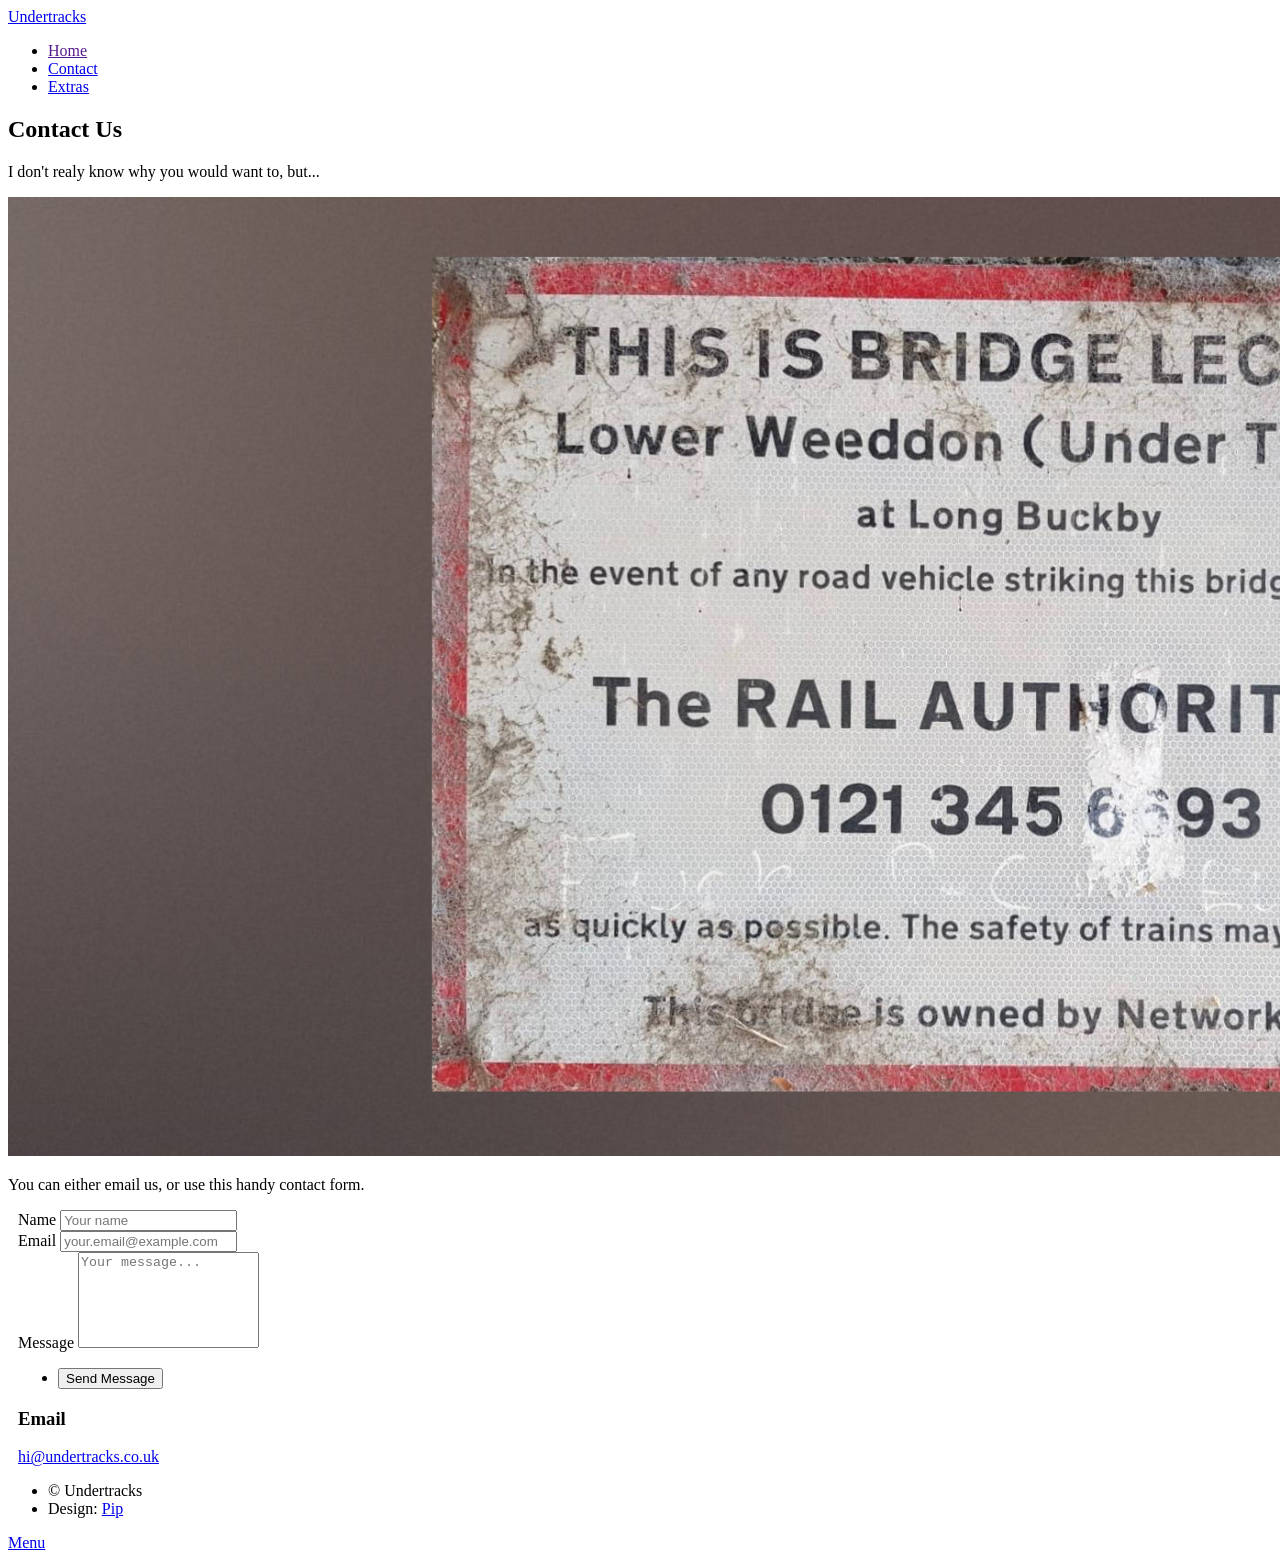
==== commit ef52c85d: "Update contact.html" ====
--- a/contact.html
+++ b/contact.html
@@ -43,7 +43,7 @@
 					</div>
 
 				<!-- Footer -->
-					<footer id="footer">
+					<footer id="footer" style="margin: 10px;">
 					<form action="https://formspree.io/f/mrekvapr" method="POST" id="contact-form" enctype="multipart/form-data">
 						<div class="row gtr-uniform">
 							<div class="col-6 col-12-xsmall">
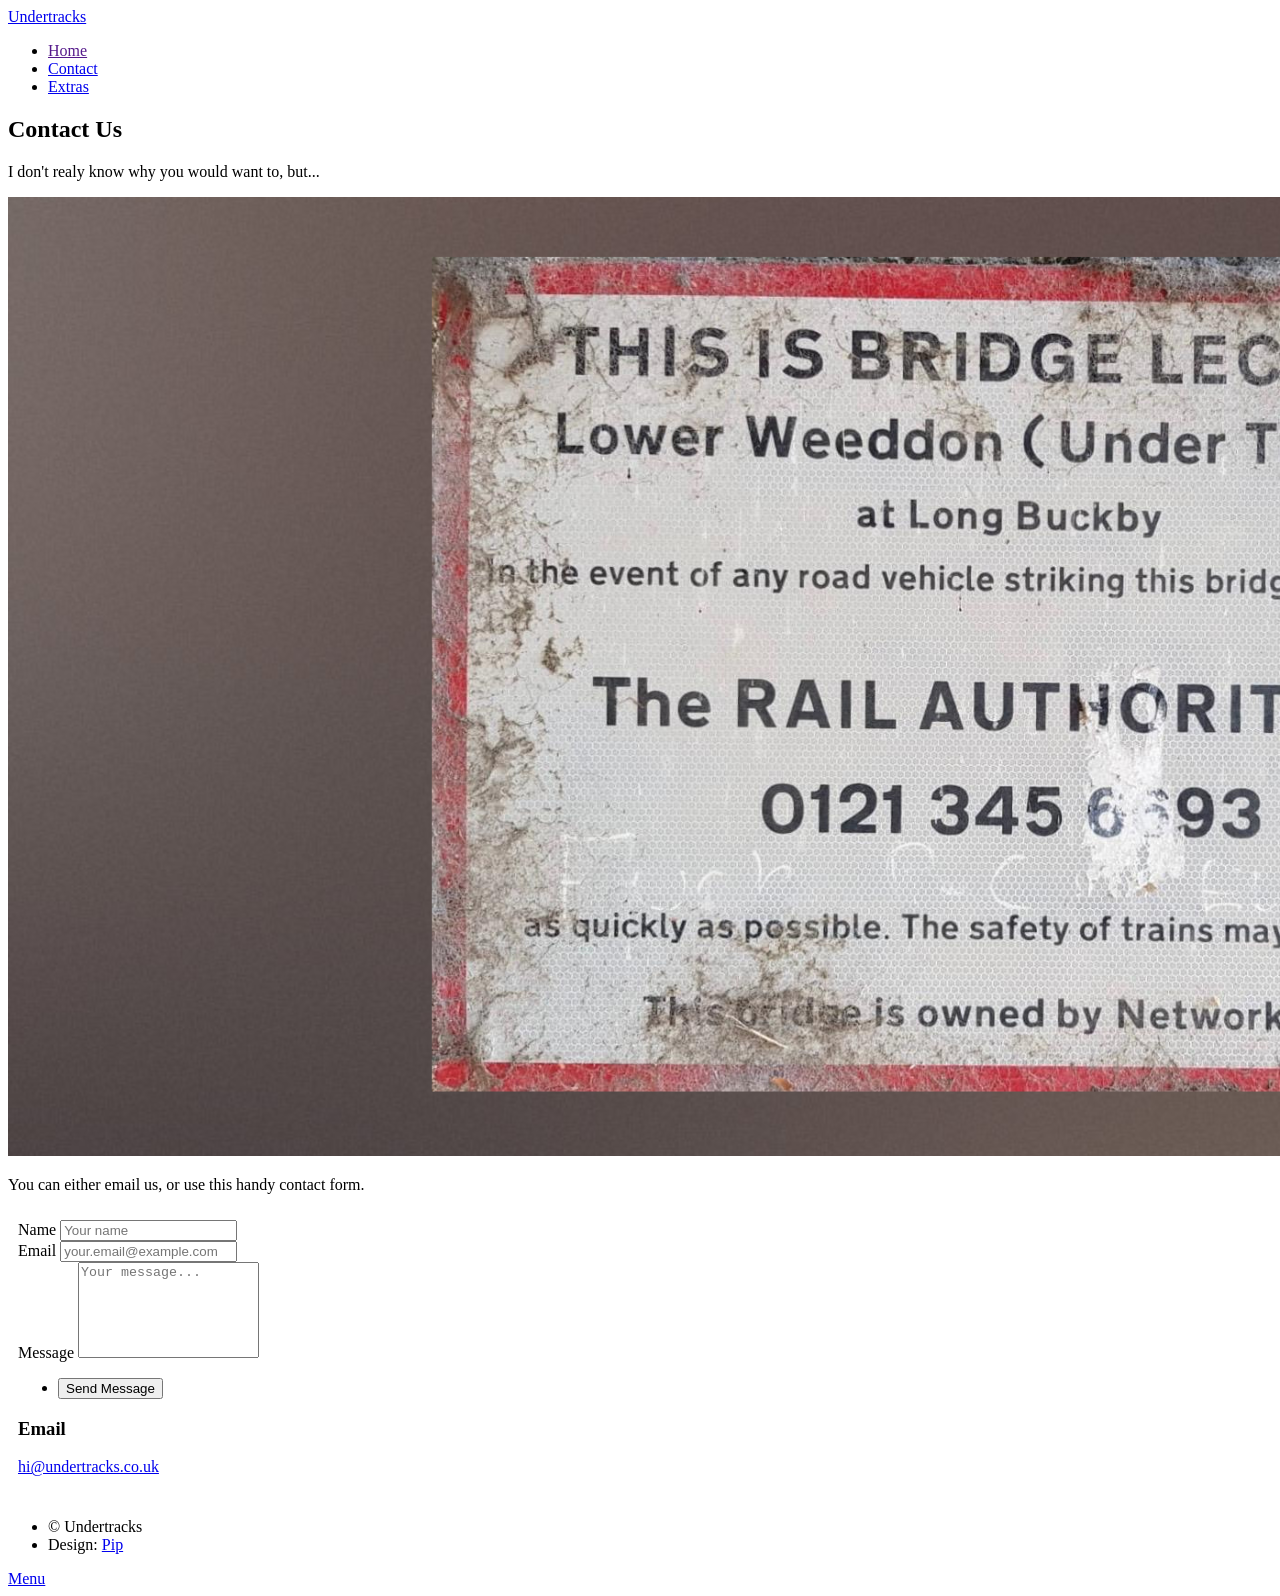
==== commit 04d91e42: "Update contact.html" ====
--- a/contact.html
+++ b/contact.html
@@ -43,7 +43,7 @@
 					</div>
 
 				<!-- Footer -->
-					<footer id="footer" style="margin: 10px;">
+					<footer id="footer" style="padding: 10px;">
 					<form action="https://formspree.io/f/mrekvapr" method="POST" id="contact-form" enctype="multipart/form-data">
 						<div class="row gtr-uniform">
 							<div class="col-6 col-12-xsmall">
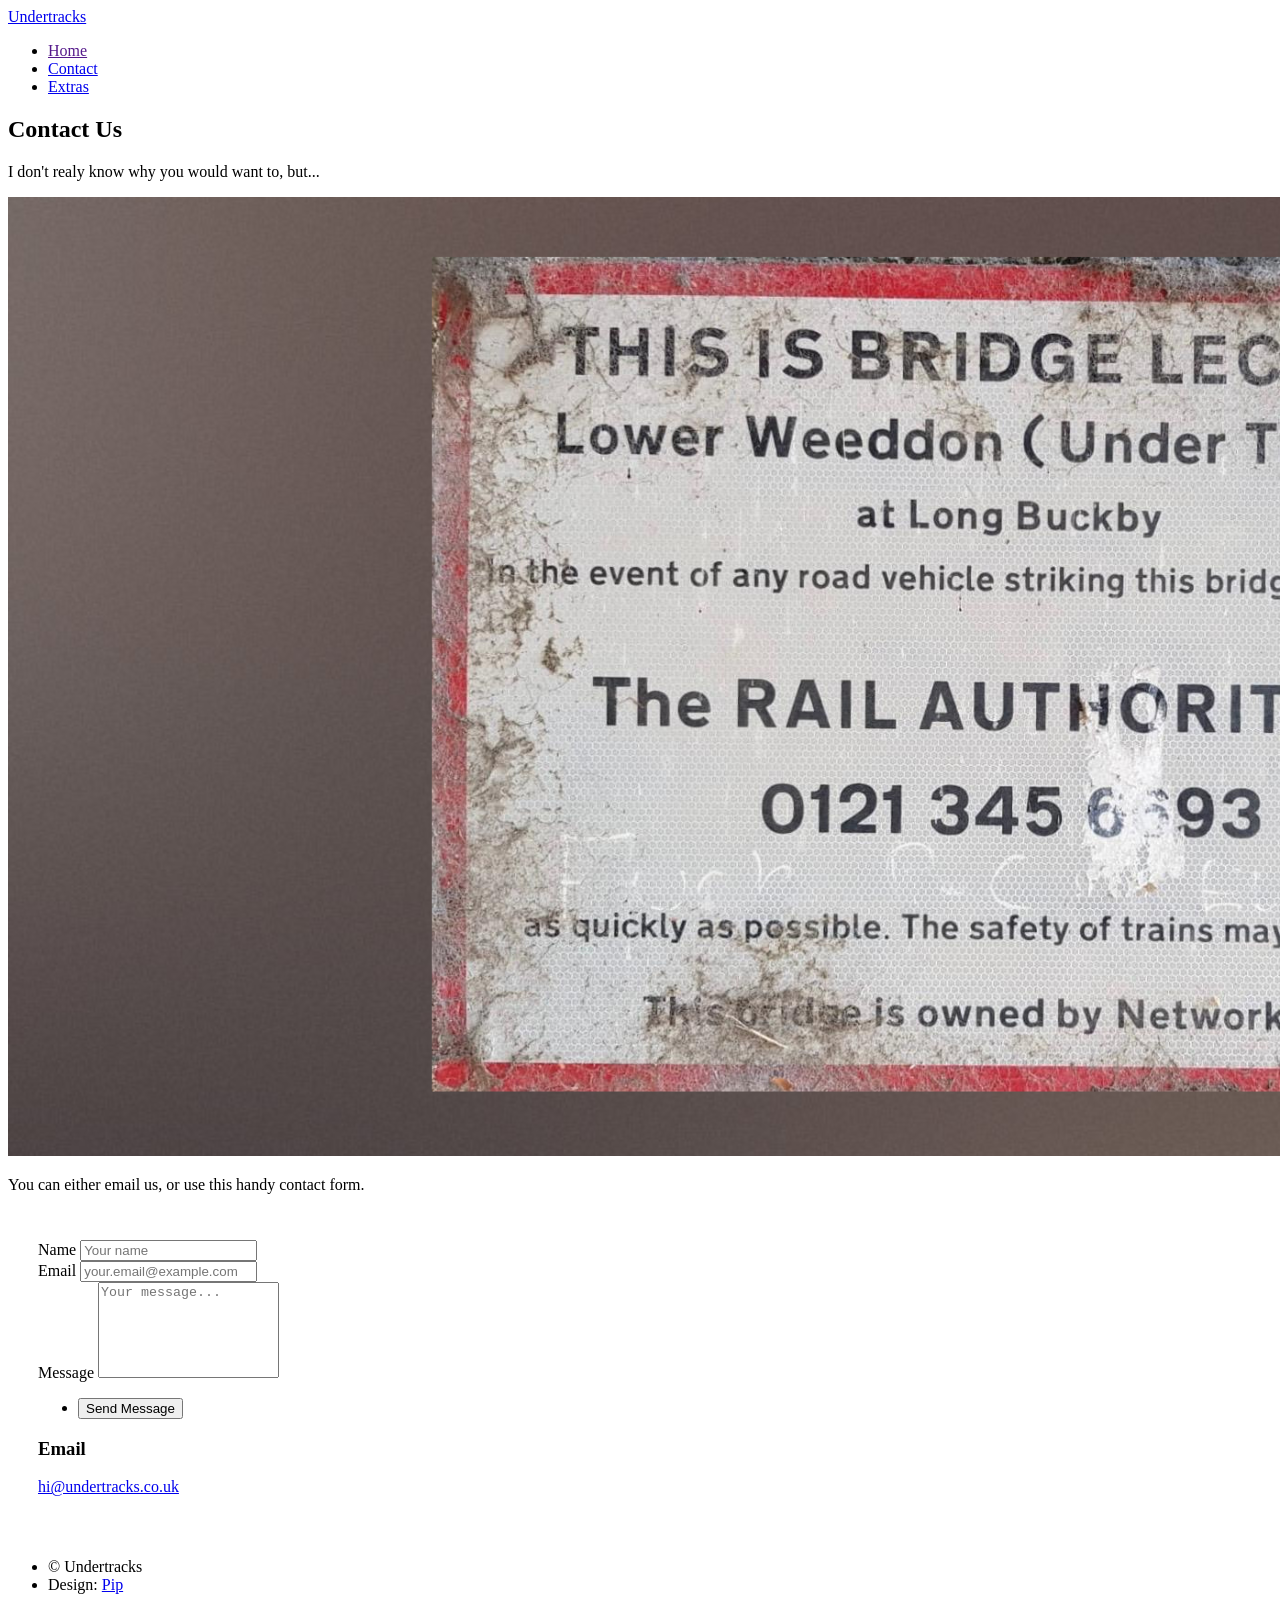
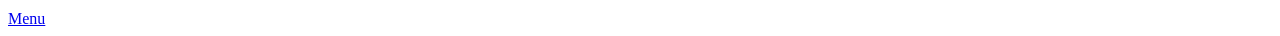
==== commit 79351842: "Update contact.html" ====
--- a/contact.html
+++ b/contact.html
@@ -43,7 +43,7 @@
 					</div>
 
 				<!-- Footer -->
-					<footer id="footer" style="padding: 10px;">
+					<footer id="footer" style="padding: 30px;">
 					<form action="https://formspree.io/f/mrekvapr" method="POST" id="contact-form" enctype="multipart/form-data">
 						<div class="row gtr-uniform">
 							<div class="col-6 col-12-xsmall">
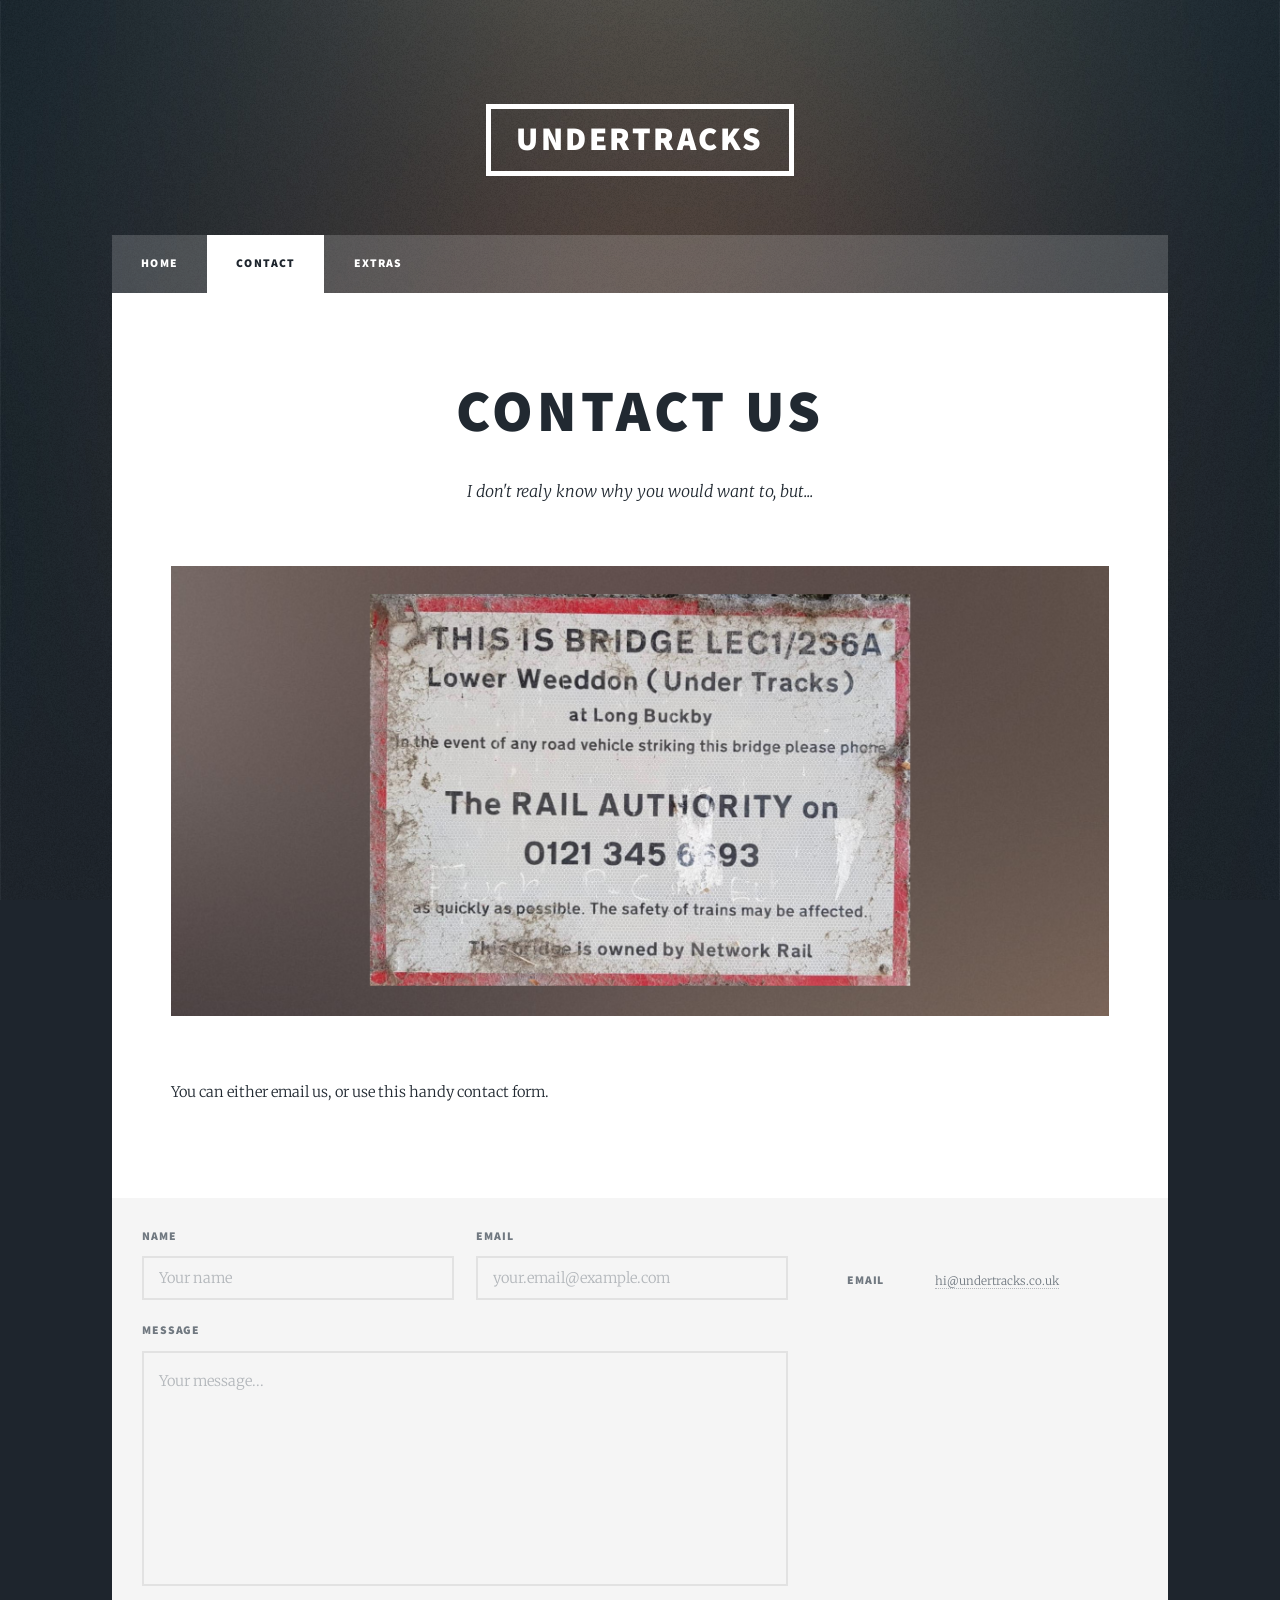
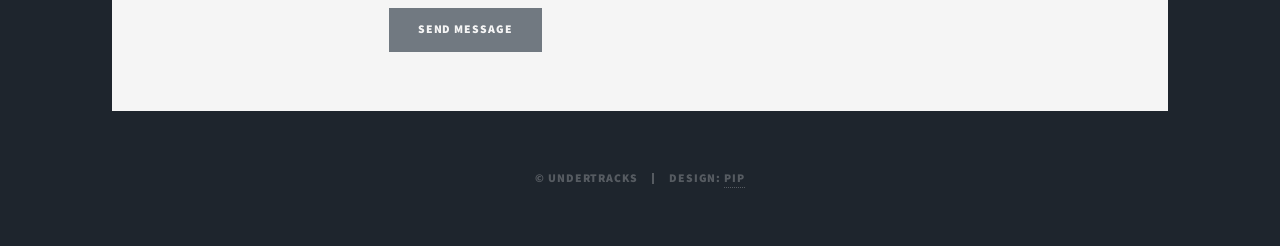
==== commit 6db7724f: "Update contact.html" ====
--- a/contact.html
+++ b/contact.html
@@ -21,7 +21,7 @@
 				<!-- Nav -->
 					<nav id="nav">
 						<ul class="links">
-							<li><a href="">Home</a></li>
+							<li><a href="index">Home</a></li>
 							<li class="active"><a href="contact">Contact</a></li>
 							<li><a href="elements.html">Extras</a></li>
 						</ul>
--- a/assets/css/main.css
+++ b/assets/css/main.css
@@ -1,4689 +1,4720 @@
-@import url(fontawesome-all.min.css);
-@import url("https://fonts.googleapis.com/css?family=Merriweather:300,700,300italic,700italic|Source+Sans+Pro:900");
-
+@import url(fontawesome-all.min.css);
+@import url("https://fonts.googleapis.com/css?family=Merriweather:300,700,300italic,700italic|Source+Sans+Pro:900");
+
 /*
 	Massively by HTML5 UP
 	html5up.net | @ajlkn
 	Free for personal and commercial use under the CCA 3.0 license (html5up.net/license)
-*/
-
-html, body, div, span, applet, object,
-iframe, h1, h2, h3, h4, h5, h6, p, blockquote,
-pre, a, abbr, acronym, address, big, cite,
-code, del, dfn, em, img, ins, kbd, q, s, samp,
-small, strike, strong, sub, sup, tt, var, b,
-u, i, center, dl, dt, dd, ol, ul, li, fieldset,
-form, label, legend, table, caption, tbody,
-tfoot, thead, tr, th, td, article, aside,
-canvas, details, embed, figure, figcaption,
-footer, header, hgroup, menu, nav, output, ruby,
-section, summary, time, mark, audio, video {
-	margin: 0;
-	padding: 0;
-	border: 0;
-	font-size: 100%;
-	font: inherit;
-	vertical-align: baseline;}
-
-article, aside, details, figcaption, figure,
-footer, header, hgroup, menu, nav, section {
-	display: block;}
-
-body {
-	line-height: 1;
-}
-
-ol, ul {
-	list-style: none;
-}
-
-blockquote, q {
-	quotes: none;
-}
-
-	blockquote:before, blockquote:after, q:before, q:after {
-		content: '';
-		content: none;
-	}
-
-table {
-	border-collapse: collapse;
-	border-spacing: 0;
-}
-
-body {
-	-webkit-text-size-adjust: none;
-}
-
-mark {
-	background-color: transparent;
-	color: inherit;
-}
-
-input::-moz-focus-inner {
-	border: 0;
-	padding: 0;
-}
-
-input, select, textarea {
-	-moz-appearance: none;
-	-webkit-appearance: none;
-	-ms-appearance: none;
-	appearance: none;
-}
-
-/* Basic */
-
-	@-ms-viewport {
-		width: device-width;
-	}
-
-	body {
-		-ms-overflow-style: scrollbar;
-	}
-
-	@media screen and (max-width: 480px) {
-
-		html, body {
-			min-width: 320px;
-		}
-
-	}
-
-	html {
-		box-sizing: border-box;
-	}
-
-	*, *:before, *:after {
-		box-sizing: inherit;
-	}
-
-	body {
-		background-color: #1e252d;
-	}
-
-		body.is-preload *, body.is-preload *:before, body.is-preload *:after {
-			-moz-animation: none !important;
-			-webkit-animation: none !important;
-			-ms-animation: none !important;
-			animation: none !important;
-			-moz-transition: none !important;
-			-webkit-transition: none !important;
-			-ms-transition: none !important;
-			transition: none !important;
-		}
-
-/* Type */
-
-	html {
-		font-size: 16pt;
-	}
-
-		@media screen and (max-width: 1680px) {
-
-			html {
-				font-size: 12pt;
-			}
-
-		}
-
-		@media screen and (max-width: 1280px) {
-
-			html {
-				font-size: 11pt;
-			}
-
-		}
-
-		@media screen and (max-width: 360px) {
-
-			html {
-				font-size: 10pt;
-			}
-
-		}
-
-	body {
-		color: #212931;
-	}
-
-	body, input, select, textarea {
-		font-family: "Merriweather", Georgia, serif;
-		font-weight: 300;
-		font-size: 1rem;
-		line-height: 2.375;
-	}
-
-	a {
-		-moz-transition: color 0.2s ease-in-out, background-color 0.2s ease-in-out, border-color 0.2s ease-in-out, box-shadow 0.2s ease-in-out;
-		-webkit-transition: color 0.2s ease-in-out, background-color 0.2s ease-in-out, border-color 0.2s ease-in-out, box-shadow 0.2s ease-in-out;
-		-ms-transition: color 0.2s ease-in-out, background-color 0.2s ease-in-out, border-color 0.2s ease-in-out, box-shadow 0.2s ease-in-out;
-		transition: color 0.2s ease-in-out, background-color 0.2s ease-in-out, border-color 0.2s ease-in-out, box-shadow 0.2s ease-in-out;
-		border-bottom: dotted 1px;
-		text-decoration: none;
-	}
-
-		a:hover {
-			border-bottom-color: transparent;
-		}
-
-	strong, b {
-		font-weight: 600;
-	}
-
-	em, i {
-		font-style: italic;
-	}
-
-	p {
-		text-align: justify;
-		margin: 0 0 2rem 0;
-	}
-
-	h1, h2, h3, h4, h5, h6 {
-		font-family: "Source Sans Pro", Helvetica, sans-serif;
-		font-weight: 900;
-		line-height: 1.5;
-		letter-spacing: 0.075em;
-		text-transform: uppercase;
-		margin: 0 0 1rem 0;
-	}
-
-		h1 a, h2 a, h3 a, h4 a, h5 a, h6 a {
-			border-bottom: 0;
-			color: inherit;
-			text-decoration: none;
-		}
-
-	h1 {
-		font-size: 4rem;
-		line-height: 1.1;
-		margin: 0 0 2rem 0;
-	}
-
-	h2 {
-		font-size: 1.75rem;
-		line-height: 1.3;
-		margin: 0 0 1.5rem 0;
-	}
-
-	h3 {
-		font-size: 1.25rem;
-		margin: 0 0 1.5rem 0;
-	}
-
-	h4 {
-		font-size: 1rem;
-	}
-
-	h5 {
-		font-size: 0.9rem;
-	}
-
-	h6 {
-		font-size: 0.8rem;
-	}
-
-	sub {
-		font-size: 0.8rem;
-		position: relative;
-		top: 0.5rem;
-	}
-
-	sup {
-		font-size: 0.8rem;
-		position: relative;
-		top: -0.5rem;
-	}
-
-	blockquote {
-		border-left: solid 4px;
-		font-style: italic;
-		margin: 0 0 2rem 0;
-		padding: 0.5rem 0 0.5rem 2rem;
-	}
-
-	code {
-		border: solid 2px;
-		font-family: "Courier New", monospace;
-		font-size: 0.9rem;
-		margin: 0 0.25rem;
-		padding: 0.25rem 0.65rem;
-	}
-
-	pre {
-		-webkit-overflow-scrolling: touch;
-		font-family: "Courier New", monospace;
-		font-size: 0.9rem;
-		margin: 0 0 2rem 0;
-	}
-
-		pre code {
-			display: block;
-			line-height: 1.75;
-			padding: 1rem 1.5rem;
-			overflow-x: auto;
-		}
-
-	hr {
-		border: 0;
-		border-bottom: solid 2px;
-		margin: 3rem 0;
-	}
-
-		hr.major {
-			margin: 5rem 0;
-		}
-
-	.align-left {
-		text-align: left;
-	}
-
-	.align-center {
-		text-align: center;
-	}
-
-	.align-right {
-		text-align: right;
-	}
-
-	input, select, textarea {
-		color: #212931;
-	}
-
-	a {
-		color: #212931;
-		border-bottom-color: rgba(33, 41, 49, 0.5);
-	}
-
-		a:hover {
-			border-bottom-color: transparent;
-			color: #18bfef !important;
-		}
-
-	strong, b {
-		color: #212931;
-	}
-
-	h1, h2, h3, h4, h5, h6 {
-		color: #212931;
-	}
-
-	blockquote {
-		border-left-color: #eeeeee;
-	}
-
-	code {
-		background: rgba(220, 220, 220, 0.25);
-		border-color: #eeeeee;
-	}
-
-	hr {
-		border-bottom-color: #eeeeee;
-	}
-
-/* Row */
-
-	.row {
-		display: flex;
-		flex-wrap: wrap;
-		box-sizing: border-box;
-		align-items: stretch;
-	}
-
-		.row > * {
-			box-sizing: border-box;
-		}
-
-		.row.gtr-uniform > * > :last-child {
-			margin-bottom: 0;
-		}
-
-		.row.aln-left {
-			justify-content: flex-start;
-		}
-
-		.row.aln-center {
-			justify-content: center;
-		}
-
-		.row.aln-right {
-			justify-content: flex-end;
-		}
-
-		.row.aln-top {
-			align-items: flex-start;
-		}
-
-		.row.aln-middle {
-			align-items: center;
-		}
-
-		.row.aln-bottom {
-			align-items: flex-end;
-		}
-
-		.row > .imp {
-			order: -1;
-		}
-
-		.row > .col-1 {
-			width: 8.33333%;
-		}
-
-		.row > .off-1 {
-			margin-left: 8.33333%;
-		}
-
-		.row > .col-2 {
-			width: 16.66667%;
-		}
-
-		.row > .off-2 {
-			margin-left: 16.66667%;
-		}
-
-		.row > .col-3 {
-			width: 25%;
-		}
-
-		.row > .off-3 {
-			margin-left: 25%;
-		}
-
-		.row > .col-4 {
-			width: 33.33333%;
-		}
-
-		.row > .off-4 {
-			margin-left: 33.33333%;
-		}
-
-		.row > .col-5 {
-			width: 41.66667%;
-		}
-
-		.row > .off-5 {
-			margin-left: 41.66667%;
-		}
-
-		.row > .col-6 {
-			width: 50%;
-		}
-
-		.row > .off-6 {
-			margin-left: 50%;
-		}
-
-		.row > .col-7 {
-			width: 58.33333%;
-		}
-
-		.row > .off-7 {
-			margin-left: 58.33333%;
-		}
-
-		.row > .col-8 {
-			width: 66.66667%;
-		}
-
-		.row > .off-8 {
-			margin-left: 66.66667%;
-		}
-
-		.row > .col-9 {
-			width: 75%;
-		}
-
-		.row > .off-9 {
-			margin-left: 75%;
-		}
-
-		.row > .col-10 {
-			width: 83.33333%;
-		}
-
-		.row > .off-10 {
-			margin-left: 83.33333%;
-		}
-
-		.row > .col-11 {
-			width: 91.66667%;
-		}
-
-		.row > .off-11 {
-			margin-left: 91.66667%;
-		}
-
-		.row > .col-12 {
-			width: 100%;
-		}
-
-		.row > .off-12 {
-			margin-left: 100%;
-		}
-
-		.row.gtr-0 {
-			margin-top: 0;
-			margin-left: 0rem;
-		}
-
-			.row.gtr-0 > * {
-				padding: 0 0 0 0rem;
-			}
-
-			.row.gtr-0.gtr-uniform {
-				margin-top: 0rem;
-			}
-
-				.row.gtr-0.gtr-uniform > * {
-					padding-top: 0rem;
-				}
-
-		.row.gtr-25 {
-			margin-top: 0;
-			margin-left: -0.375rem;
-		}
-
-			.row.gtr-25 > * {
-				padding: 0 0 0 0.375rem;
-			}
-
-			.row.gtr-25.gtr-uniform {
-				margin-top: -0.375rem;
-			}
-
-				.row.gtr-25.gtr-uniform > * {
-					padding-top: 0.375rem;
-				}
-
-		.row.gtr-50 {
-			margin-top: 0;
-			margin-left: -0.75rem;
-		}
-
-			.row.gtr-50 > * {
-				padding: 0 0 0 0.75rem;
-			}
-
-			.row.gtr-50.gtr-uniform {
-				margin-top: -0.75rem;
-			}
-
-				.row.gtr-50.gtr-uniform > * {
-					padding-top: 0.75rem;
-				}
-
-		.row {
-			margin-top: 0;
-			margin-left: -1.5rem;
-		}
-
-			.row > * {
-				padding: 0 0 0 1.5rem;
-			}
-
-			.row.gtr-uniform {
-				margin-top: -1.5rem;
-			}
-
-				.row.gtr-uniform > * {
-					padding-top: 1.5rem;
-				}
-
-		.row.gtr-150 {
-			margin-top: 0;
-			margin-left: -2.25rem;
-		}
-
-			.row.gtr-150 > * {
-				padding: 0 0 0 2.25rem;
-			}
-
-			.row.gtr-150.gtr-uniform {
-				margin-top: -2.25rem;
-			}
-
-				.row.gtr-150.gtr-uniform > * {
-					padding-top: 2.25rem;
-				}
-
-		.row.gtr-200 {
-			margin-top: 0;
-			margin-left: -3rem;
-		}
-
-			.row.gtr-200 > * {
-				padding: 0 0 0 3rem;
-			}
-
-			.row.gtr-200.gtr-uniform {
-				margin-top: -3rem;
-			}
-
-				.row.gtr-200.gtr-uniform > * {
-					padding-top: 3rem;
-				}
-
-		@media screen and (max-width: 1680px) {
-
-			.row {
-				display: flex;
-				flex-wrap: wrap;
-				box-sizing: border-box;
-				align-items: stretch;
-			}
-
-				.row > * {
-					box-sizing: border-box;
-				}
-
-				.row.gtr-uniform > * > :last-child {
-					margin-bottom: 0;
-				}
-
-				.row.aln-left {
-					justify-content: flex-start;
-				}
-
-				.row.aln-center {
-					justify-content: center;
-				}
-
-				.row.aln-right {
-					justify-content: flex-end;
-				}
-
-				.row.aln-top {
-					align-items: flex-start;
-				}
-
-				.row.aln-middle {
-					align-items: center;
-				}
-
-				.row.aln-bottom {
-					align-items: flex-end;
-				}
-
-				.row > .imp-xlarge {
-					order: -1;
-				}
-
-				.row > .col-1-xlarge {
-					width: 8.33333%;
-				}
-
-				.row > .off-1-xlarge {
-					margin-left: 8.33333%;
-				}
-
-				.row > .col-2-xlarge {
-					width: 16.66667%;
-				}
-
-				.row > .off-2-xlarge {
-					margin-left: 16.66667%;
-				}
-
-				.row > .col-3-xlarge {
-					width: 25%;
-				}
-
-				.row > .off-3-xlarge {
-					margin-left: 25%;
-				}
-
-				.row > .col-4-xlarge {
-					width: 33.33333%;
-				}
-
-				.row > .off-4-xlarge {
-					margin-left: 33.33333%;
-				}
-
-				.row > .col-5-xlarge {
-					width: 41.66667%;
-				}
-
-				.row > .off-5-xlarge {
-					margin-left: 41.66667%;
-				}
-
-				.row > .col-6-xlarge {
-					width: 50%;
-				}
-
-				.row > .off-6-xlarge {
-					margin-left: 50%;
-				}
-
-				.row > .col-7-xlarge {
-					width: 58.33333%;
-				}
-
-				.row > .off-7-xlarge {
-					margin-left: 58.33333%;
-				}
-
-				.row > .col-8-xlarge {
-					width: 66.66667%;
-				}
-
-				.row > .off-8-xlarge {
-					margin-left: 66.66667%;
-				}
-
-				.row > .col-9-xlarge {
-					width: 75%;
-				}
-
-				.row > .off-9-xlarge {
-					margin-left: 75%;
-				}
-
-				.row > .col-10-xlarge {
-					width: 83.33333%;
-				}
-
-				.row > .off-10-xlarge {
-					margin-left: 83.33333%;
-				}
-
-				.row > .col-11-xlarge {
-					width: 91.66667%;
-				}
-
-				.row > .off-11-xlarge {
-					margin-left: 91.66667%;
-				}
-
-				.row > .col-12-xlarge {
-					width: 100%;
-				}
-
-				.row > .off-12-xlarge {
-					margin-left: 100%;
-				}
-
-				.row.gtr-0 {
-					margin-top: 0;
-					margin-left: 0rem;
-				}
-
-					.row.gtr-0 > * {
-						padding: 0 0 0 0rem;
-					}
-
-					.row.gtr-0.gtr-uniform {
-						margin-top: 0rem;
-					}
-
-						.row.gtr-0.gtr-uniform > * {
-							padding-top: 0rem;
-						}
-
-				.row.gtr-25 {
-					margin-top: 0;
-					margin-left: -0.375rem;
-				}
-
-					.row.gtr-25 > * {
-						padding: 0 0 0 0.375rem;
-					}
-
-					.row.gtr-25.gtr-uniform {
-						margin-top: -0.375rem;
-					}
-
-						.row.gtr-25.gtr-uniform > * {
-							padding-top: 0.375rem;
-						}
-
-				.row.gtr-50 {
-					margin-top: 0;
-					margin-left: -0.75rem;
-				}
-
-					.row.gtr-50 > * {
-						padding: 0 0 0 0.75rem;
-					}
-
-					.row.gtr-50.gtr-uniform {
-						margin-top: -0.75rem;
-					}
-
-						.row.gtr-50.gtr-uniform > * {
-							padding-top: 0.75rem;
-						}
-
-				.row {
-					margin-top: 0;
-					margin-left: -1.5rem;
-				}
-
-					.row > * {
-						padding: 0 0 0 1.5rem;
-					}
-
-					.row.gtr-uniform {
-						margin-top: -1.5rem;
-					}
-
-						.row.gtr-uniform > * {
-							padding-top: 1.5rem;
-						}
-
-				.row.gtr-150 {
-					margin-top: 0;
-					margin-left: -2.25rem;
-				}
-
-					.row.gtr-150 > * {
-						padding: 0 0 0 2.25rem;
-					}
-
-					.row.gtr-150.gtr-uniform {
-						margin-top: -2.25rem;
-					}
-
-						.row.gtr-150.gtr-uniform > * {
-							padding-top: 2.25rem;
-						}
-
-				.row.gtr-200 {
-					margin-top: 0;
-					margin-left: -3rem;
-				}
-
-					.row.gtr-200 > * {
-						padding: 0 0 0 3rem;
-					}
-
-					.row.gtr-200.gtr-uniform {
-						margin-top: -3rem;
-					}
-
-						.row.gtr-200.gtr-uniform > * {
-							padding-top: 3rem;
-						}
-
-		}
-
-		@media screen and (max-width: 1280px) {
-
-			.row {
-				display: flex;
-				flex-wrap: wrap;
-				box-sizing: border-box;
-				align-items: stretch;
-			}
-
-				.row > * {
-					box-sizing: border-box;
-				}
-
-				.row.gtr-uniform > * > :last-child {
-					margin-bottom: 0;
-				}
-
-				.row.aln-left {
-					justify-content: flex-start;
-				}
-
-				.row.aln-center {
-					justify-content: center;
-				}
-
-				.row.aln-right {
-					justify-content: flex-end;
-				}
-
-				.row.aln-top {
-					align-items: flex-start;
-				}
-
-				.row.aln-middle {
-					align-items: center;
-				}
-
-				.row.aln-bottom {
-					align-items: flex-end;
-				}
-
-				.row > .imp-large {
-					order: -1;
-				}
-
-				.row > .col-1-large {
-					width: 8.33333%;
-				}
-
-				.row > .off-1-large {
-					margin-left: 8.33333%;
-				}
-
-				.row > .col-2-large {
-					width: 16.66667%;
-				}
-
-				.row > .off-2-large {
-					margin-left: 16.66667%;
-				}
-
-				.row > .col-3-large {
-					width: 25%;
-				}
-
-				.row > .off-3-large {
-					margin-left: 25%;
-				}
-
-				.row > .col-4-large {
-					width: 33.33333%;
-				}
-
-				.row > .off-4-large {
-					margin-left: 33.33333%;
-				}
-
-				.row > .col-5-large {
-					width: 41.66667%;
-				}
-
-				.row > .off-5-large {
-					margin-left: 41.66667%;
-				}
-
-				.row > .col-6-large {
-					width: 50%;
-				}
-
-				.row > .off-6-large {
-					margin-left: 50%;
-				}
-
-				.row > .col-7-large {
-					width: 58.33333%;
-				}
-
-				.row > .off-7-large {
-					margin-left: 58.33333%;
-				}
-
-				.row > .col-8-large {
-					width: 66.66667%;
-				}
-
-				.row > .off-8-large {
-					margin-left: 66.66667%;
-				}
-
-				.row > .col-9-large {
-					width: 75%;
-				}
-
-				.row > .off-9-large {
-					margin-left: 75%;
-				}
-
-				.row > .col-10-large {
-					width: 83.33333%;
-				}
-
-				.row > .off-10-large {
-					margin-left: 83.33333%;
-				}
-
-				.row > .col-11-large {
-					width: 91.66667%;
-				}
-
-				.row > .off-11-large {
-					margin-left: 91.66667%;
-				}
-
-				.row > .col-12-large {
-					width: 100%;
-				}
-
-				.row > .off-12-large {
-					margin-left: 100%;
-				}
-
-				.row.gtr-0 {
-					margin-top: 0;
-					margin-left: 0rem;
-				}
-
-					.row.gtr-0 > * {
-						padding: 0 0 0 0rem;
-					}
-
-					.row.gtr-0.gtr-uniform {
-						margin-top: 0rem;
-					}
-
-						.row.gtr-0.gtr-uniform > * {
-							padding-top: 0rem;
-						}
-
-				.row.gtr-25 {
-					margin-top: 0;
-					margin-left: -0.375rem;
-				}
-
-					.row.gtr-25 > * {
-						padding: 0 0 0 0.375rem;
-					}
-
-					.row.gtr-25.gtr-uniform {
-						margin-top: -0.375rem;
-					}
-
-						.row.gtr-25.gtr-uniform > * {
-							padding-top: 0.375rem;
-						}
-
-				.row.gtr-50 {
-					margin-top: 0;
-					margin-left: -0.75rem;
-				}
-
-					.row.gtr-50 > * {
-						padding: 0 0 0 0.75rem;
-					}
-
-					.row.gtr-50.gtr-uniform {
-						margin-top: -0.75rem;
-					}
-
-						.row.gtr-50.gtr-uniform > * {
-							padding-top: 0.75rem;
-						}
-
-				.row {
-					margin-top: 0;
-					margin-left: -1.5rem;
-				}
-
-					.row > * {
-						padding: 0 0 0 1.5rem;
-					}
-
-					.row.gtr-uniform {
-						margin-top: -1.5rem;
-					}
-
-						.row.gtr-uniform > * {
-							padding-top: 1.5rem;
-						}
-
-				.row.gtr-150 {
-					margin-top: 0;
-					margin-left: -2.25rem;
-				}
-
-					.row.gtr-150 > * {
-						padding: 0 0 0 2.25rem;
-					}
-
-					.row.gtr-150.gtr-uniform {
-						margin-top: -2.25rem;
-					}
-
-						.row.gtr-150.gtr-uniform > * {
-							padding-top: 2.25rem;
-						}
-
-				.row.gtr-200 {
-					margin-top: 0;
-					margin-left: -3rem;
-				}
-
-					.row.gtr-200 > * {
-						padding: 0 0 0 3rem;
-					}
-
-					.row.gtr-200.gtr-uniform {
-						margin-top: -3rem;
-					}
-
-						.row.gtr-200.gtr-uniform > * {
-							padding-top: 3rem;
-						}
-
-		}
-
-		@media screen and (max-width: 980px) {
-
-			.row {
-				display: flex;
-				flex-wrap: wrap;
-				box-sizing: border-box;
-				align-items: stretch;
-			}
-
-				.row > * {
-					box-sizing: border-box;
-				}
-
-				.row.gtr-uniform > * > :last-child {
-					margin-bottom: 0;
-				}
-
-				.row.aln-left {
-					justify-content: flex-start;
-				}
-
-				.row.aln-center {
-					justify-content: center;
-				}
-
-				.row.aln-right {
-					justify-content: flex-end;
-				}
-
-				.row.aln-top {
-					align-items: flex-start;
-				}
-
-				.row.aln-middle {
-					align-items: center;
-				}
-
-				.row.aln-bottom {
-					align-items: flex-end;
-				}
-
-				.row > .imp-medium {
-					order: -1;
-				}
-
-				.row > .col-1-medium {
-					width: 8.33333%;
-				}
-
-				.row > .off-1-medium {
-					margin-left: 8.33333%;
-				}
-
-				.row > .col-2-medium {
-					width: 16.66667%;
-				}
-
-				.row > .off-2-medium {
-					margin-left: 16.66667%;
-				}
-
-				.row > .col-3-medium {
-					width: 25%;
-				}
-
-				.row > .off-3-medium {
-					margin-left: 25%;
-				}
-
-				.row > .col-4-medium {
-					width: 33.33333%;
-				}
-
-				.row > .off-4-medium {
-					margin-left: 33.33333%;
-				}
-
-				.row > .col-5-medium {
-					width: 41.66667%;
-				}
-
-				.row > .off-5-medium {
-					margin-left: 41.66667%;
-				}
-
-				.row > .col-6-medium {
-					width: 50%;
-				}
-
-				.row > .off-6-medium {
-					margin-left: 50%;
-				}
-
-				.row > .col-7-medium {
-					width: 58.33333%;
-				}
-
-				.row > .off-7-medium {
-					margin-left: 58.33333%;
-				}
-
-				.row > .col-8-medium {
-					width: 66.66667%;
-				}
-
-				.row > .off-8-medium {
-					margin-left: 66.66667%;
-				}
-
-				.row > .col-9-medium {
-					width: 75%;
-				}
-
-				.row > .off-9-medium {
-					margin-left: 75%;
-				}
-
-				.row > .col-10-medium {
-					width: 83.33333%;
-				}
-
-				.row > .off-10-medium {
-					margin-left: 83.33333%;
-				}
-
-				.row > .col-11-medium {
-					width: 91.66667%;
-				}
-
-				.row > .off-11-medium {
-					margin-left: 91.66667%;
-				}
-
-				.row > .col-12-medium {
-					width: 100%;
-				}
-
-				.row > .off-12-medium {
-					margin-left: 100%;
-				}
-
-				.row.gtr-0 {
-					margin-top: 0;
-					margin-left: 0rem;
-				}
-
-					.row.gtr-0 > * {
-						padding: 0 0 0 0rem;
-					}
-
-					.row.gtr-0.gtr-uniform {
-						margin-top: 0rem;
-					}
-
-						.row.gtr-0.gtr-uniform > * {
-							padding-top: 0rem;
-						}
-
-				.row.gtr-25 {
-					margin-top: 0;
-					margin-left: -0.375rem;
-				}
-
-					.row.gtr-25 > * {
-						padding: 0 0 0 0.375rem;
-					}
-
-					.row.gtr-25.gtr-uniform {
-						margin-top: -0.375rem;
-					}
-
-						.row.gtr-25.gtr-uniform > * {
-							padding-top: 0.375rem;
-						}
-
-				.row.gtr-50 {
-					margin-top: 0;
-					margin-left: -0.75rem;
-				}
-
-					.row.gtr-50 > * {
-						padding: 0 0 0 0.75rem;
-					}
-
-					.row.gtr-50.gtr-uniform {
-						margin-top: -0.75rem;
-					}
-
-						.row.gtr-50.gtr-uniform > * {
-							padding-top: 0.75rem;
-						}
-
-				.row {
-					margin-top: 0;
-					margin-left: -1.5rem;
-				}
-
-					.row > * {
-						padding: 0 0 0 1.5rem;
-					}
-
-					.row.gtr-uniform {
-						margin-top: -1.5rem;
-					}
-
-						.row.gtr-uniform > * {
-							padding-top: 1.5rem;
-						}
-
-				.row.gtr-150 {
-					margin-top: 0;
-					margin-left: -2.25rem;
-				}
-
-					.row.gtr-150 > * {
-						padding: 0 0 0 2.25rem;
-					}
-
-					.row.gtr-150.gtr-uniform {
-						margin-top: -2.25rem;
-					}
-
-						.row.gtr-150.gtr-uniform > * {
-							padding-top: 2.25rem;
-						}
-
-				.row.gtr-200 {
-					margin-top: 0;
-					margin-left: -3rem;
-				}
-
-					.row.gtr-200 > * {
-						padding: 0 0 0 3rem;
-					}
-
-					.row.gtr-200.gtr-uniform {
-						margin-top: -3rem;
-					}
-
-						.row.gtr-200.gtr-uniform > * {
-							padding-top: 3rem;
-						}
-
-		}
-
-		@media screen and (max-width: 736px) {
-
-			.row {
-				display: flex;
-				flex-wrap: wrap;
-				box-sizing: border-box;
-				align-items: stretch;
-			}
-
-				.row > * {
-					box-sizing: border-box;
-				}
-
-				.row.gtr-uniform > * > :last-child {
-					margin-bottom: 0;
-				}
-
-				.row.aln-left {
-					justify-content: flex-start;
-				}
-
-				.row.aln-center {
-					justify-content: center;
-				}
-
-				.row.aln-right {
-					justify-content: flex-end;
-				}
-
-				.row.aln-top {
-					align-items: flex-start;
-				}
-
-				.row.aln-middle {
-					align-items: center;
-				}
-
-				.row.aln-bottom {
-					align-items: flex-end;
-				}
-
-				.row > .imp-small {
-					order: -1;
-				}
-
-				.row > .col-1-small {
-					width: 8.33333%;
-				}
-
-				.row > .off-1-small {
-					margin-left: 8.33333%;
-				}
-
-				.row > .col-2-small {
-					width: 16.66667%;
-				}
-
-				.row > .off-2-small {
-					margin-left: 16.66667%;
-				}
-
-				.row > .col-3-small {
-					width: 25%;
-				}
-
-				.row > .off-3-small {
-					margin-left: 25%;
-				}
-
-				.row > .col-4-small {
-					width: 33.33333%;
-				}
-
-				.row > .off-4-small {
-					margin-left: 33.33333%;
-				}
-
-				.row > .col-5-small {
-					width: 41.66667%;
-				}
-
-				.row > .off-5-small {
-					margin-left: 41.66667%;
-				}
-
-				.row > .col-6-small {
-					width: 50%;
-				}
-
-				.row > .off-6-small {
-					margin-left: 50%;
-				}
-
-				.row > .col-7-small {
-					width: 58.33333%;
-				}
-
-				.row > .off-7-small {
-					margin-left: 58.33333%;
-				}
-
-				.row > .col-8-small {
-					width: 66.66667%;
-				}
-
-				.row > .off-8-small {
-					margin-left: 66.66667%;
-				}
-
-				.row > .col-9-small {
-					width: 75%;
-				}
-
-				.row > .off-9-small {
-					margin-left: 75%;
-				}
-
-				.row > .col-10-small {
-					width: 83.33333%;
-				}
-
-				.row > .off-10-small {
-					margin-left: 83.33333%;
-				}
-
-				.row > .col-11-small {
-					width: 91.66667%;
-				}
-
-				.row > .off-11-small {
-					margin-left: 91.66667%;
-				}
-
-				.row > .col-12-small {
-					width: 100%;
-				}
-
-				.row > .off-12-small {
-					margin-left: 100%;
-				}
-
-				.row.gtr-0 {
-					margin-top: 0;
-					margin-left: 0rem;
-				}
-
-					.row.gtr-0 > * {
-						padding: 0 0 0 0rem;
-					}
-
-					.row.gtr-0.gtr-uniform {
-						margin-top: 0rem;
-					}
-
-						.row.gtr-0.gtr-uniform > * {
-							padding-top: 0rem;
-						}
-
-				.row.gtr-25 {
-					margin-top: 0;
-					margin-left: -0.375rem;
-				}
-
-					.row.gtr-25 > * {
-						padding: 0 0 0 0.375rem;
-					}
-
-					.row.gtr-25.gtr-uniform {
-						margin-top: -0.375rem;
-					}
-
-						.row.gtr-25.gtr-uniform > * {
-							padding-top: 0.375rem;
-						}
-
-				.row.gtr-50 {
-					margin-top: 0;
-					margin-left: -0.75rem;
-				}
-
-					.row.gtr-50 > * {
-						padding: 0 0 0 0.75rem;
-					}
-
-					.row.gtr-50.gtr-uniform {
-						margin-top: -0.75rem;
-					}
-
-						.row.gtr-50.gtr-uniform > * {
-							padding-top: 0.75rem;
-						}
-
-				.row {
-					margin-top: 0;
-					margin-left: -1.5rem;
-				}
-
-					.row > * {
-						padding: 0 0 0 1.5rem;
-					}
-
-					.row.gtr-uniform {
-						margin-top: -1.5rem;
-					}
-
-						.row.gtr-uniform > * {
-							padding-top: 1.5rem;
-						}
-
-				.row.gtr-150 {
-					margin-top: 0;
-					margin-left: -2.25rem;
-				}
-
-					.row.gtr-150 > * {
-						padding: 0 0 0 2.25rem;
-					}
-
-					.row.gtr-150.gtr-uniform {
-						margin-top: -2.25rem;
-					}
-
-						.row.gtr-150.gtr-uniform > * {
-							padding-top: 2.25rem;
-						}
-
-				.row.gtr-200 {
-					margin-top: 0;
-					margin-left: -3rem;
-				}
-
-					.row.gtr-200 > * {
-						padding: 0 0 0 3rem;
-					}
-
-					.row.gtr-200.gtr-uniform {
-						margin-top: -3rem;
-					}
-
-						.row.gtr-200.gtr-uniform > * {
-							padding-top: 3rem;
-						}
-
-		}
-
-		@media screen and (max-width: 480px) {
-
-			.row {
-				display: flex;
-				flex-wrap: wrap;
-				box-sizing: border-box;
-				align-items: stretch;
-			}
-
-				.row > * {
-					box-sizing: border-box;
-				}
-
-				.row.gtr-uniform > * > :last-child {
-					margin-bottom: 0;
-				}
-
-				.row.aln-left {
-					justify-content: flex-start;
-				}
-
-				.row.aln-center {
-					justify-content: center;
-				}
-
-				.row.aln-right {
-					justify-content: flex-end;
-				}
-
-				.row.aln-top {
-					align-items: flex-start;
-				}
-
-				.row.aln-middle {
-					align-items: center;
-				}
-
-				.row.aln-bottom {
-					align-items: flex-end;
-				}
-
-				.row > .imp-xsmall {
-					order: -1;
-				}
-
-				.row > .col-1-xsmall {
-					width: 8.33333%;
-				}
-
-				.row > .off-1-xsmall {
-					margin-left: 8.33333%;
-				}
-
-				.row > .col-2-xsmall {
-					width: 16.66667%;
-				}
-
-				.row > .off-2-xsmall {
-					margin-left: 16.66667%;
-				}
-
-				.row > .col-3-xsmall {
-					width: 25%;
-				}
-
-				.row > .off-3-xsmall {
-					margin-left: 25%;
-				}
-
-				.row > .col-4-xsmall {
-					width: 33.33333%;
-				}
-
-				.row > .off-4-xsmall {
-					margin-left: 33.33333%;
-				}
-
-				.row > .col-5-xsmall {
-					width: 41.66667%;
-				}
-
-				.row > .off-5-xsmall {
-					margin-left: 41.66667%;
-				}
-
-				.row > .col-6-xsmall {
-					width: 50%;
-				}
-
-				.row > .off-6-xsmall {
-					margin-left: 50%;
-				}
-
-				.row > .col-7-xsmall {
-					width: 58.33333%;
-				}
-
-				.row > .off-7-xsmall {
-					margin-left: 58.33333%;
-				}
-
-				.row > .col-8-xsmall {
-					width: 66.66667%;
-				}
-
-				.row > .off-8-xsmall {
-					margin-left: 66.66667%;
-				}
-
-				.row > .col-9-xsmall {
-					width: 75%;
-				}
-
-				.row > .off-9-xsmall {
-					margin-left: 75%;
-				}
-
-				.row > .col-10-xsmall {
-					width: 83.33333%;
-				}
-
-				.row > .off-10-xsmall {
-					margin-left: 83.33333%;
-				}
-
-				.row > .col-11-xsmall {
-					width: 91.66667%;
-				}
-
-				.row > .off-11-xsmall {
-					margin-left: 91.66667%;
-				}
-
-				.row > .col-12-xsmall {
-					width: 100%;
-				}
-
-				.row > .off-12-xsmall {
-					margin-left: 100%;
-				}
-
-				.row.gtr-0 {
-					margin-top: 0;
-					margin-left: 0rem;
-				}
-
-					.row.gtr-0 > * {
-						padding: 0 0 0 0rem;
-					}
-
-					.row.gtr-0.gtr-uniform {
-						margin-top: 0rem;
-					}
-
-						.row.gtr-0.gtr-uniform > * {
-							padding-top: 0rem;
-						}
-
-				.row.gtr-25 {
-					margin-top: 0;
-					margin-left: -0.375rem;
-				}
-
-					.row.gtr-25 > * {
-						padding: 0 0 0 0.375rem;
-					}
-
-					.row.gtr-25.gtr-uniform {
-						margin-top: -0.375rem;
-					}
-
-						.row.gtr-25.gtr-uniform > * {
-							padding-top: 0.375rem;
-						}
-
-				.row.gtr-50 {
-					margin-top: 0;
-					margin-left: -0.75rem;
-				}
-
-					.row.gtr-50 > * {
-						padding: 0 0 0 0.75rem;
-					}
-
-					.row.gtr-50.gtr-uniform {
-						margin-top: -0.75rem;
-					}
-
-						.row.gtr-50.gtr-uniform > * {
-							padding-top: 0.75rem;
-						}
-
-				.row {
-					margin-top: 0;
-					margin-left: -1.5rem;
-				}
-
-					.row > * {
-						padding: 0 0 0 1.5rem;
-					}
-
-					.row.gtr-uniform {
-						margin-top: -1.5rem;
-					}
-
-						.row.gtr-uniform > * {
-							padding-top: 1.5rem;
-						}
-
-				.row.gtr-150 {
-					margin-top: 0;
-					margin-left: -2.25rem;
-				}
-
-					.row.gtr-150 > * {
-						padding: 0 0 0 2.25rem;
-					}
-
-					.row.gtr-150.gtr-uniform {
-						margin-top: -2.25rem;
-					}
-
-						.row.gtr-150.gtr-uniform > * {
-							padding-top: 2.25rem;
-						}
-
-				.row.gtr-200 {
-					margin-top: 0;
-					margin-left: -3rem;
-				}
-
-					.row.gtr-200 > * {
-						padding: 0 0 0 3rem;
-					}
-
-					.row.gtr-200.gtr-uniform {
-						margin-top: -3rem;
-					}
-
-						.row.gtr-200.gtr-uniform > * {
-							padding-top: 3rem;
-						}
-
-		}
-
-		@media screen and (max-width: 360px) {
-
-			.row {
-				display: flex;
-				flex-wrap: wrap;
-				box-sizing: border-box;
-				align-items: stretch;
-			}
-
-				.row > * {
-					box-sizing: border-box;
-				}
-
-				.row.gtr-uniform > * > :last-child {
-					margin-bottom: 0;
-				}
-
-				.row.aln-left {
-					justify-content: flex-start;
-				}
-
-				.row.aln-center {
-					justify-content: center;
-				}
-
-				.row.aln-right {
-					justify-content: flex-end;
-				}
-
-				.row.aln-top {
-					align-items: flex-start;
-				}
-
-				.row.aln-middle {
-					align-items: center;
-				}
-
-				.row.aln-bottom {
-					align-items: flex-end;
-				}
-
-				.row > .imp-xxsmall {
-					order: -1;
-				}
-
-				.row > .col-1-xxsmall {
-					width: 8.33333%;
-				}
-
-				.row > .off-1-xxsmall {
-					margin-left: 8.33333%;
-				}
-
-				.row > .col-2-xxsmall {
-					width: 16.66667%;
-				}
-
-				.row > .off-2-xxsmall {
-					margin-left: 16.66667%;
-				}
-
-				.row > .col-3-xxsmall {
-					width: 25%;
-				}
-
-				.row > .off-3-xxsmall {
-					margin-left: 25%;
-				}
-
-				.row > .col-4-xxsmall {
-					width: 33.33333%;
-				}
-
-				.row > .off-4-xxsmall {
-					margin-left: 33.33333%;
-				}
-
-				.row > .col-5-xxsmall {
-					width: 41.66667%;
-				}
-
-				.row > .off-5-xxsmall {
-					margin-left: 41.66667%;
-				}
-
-				.row > .col-6-xxsmall {
-					width: 50%;
-				}
-
-				.row > .off-6-xxsmall {
-					margin-left: 50%;
-				}
-
-				.row > .col-7-xxsmall {
-					width: 58.33333%;
-				}
-
-				.row > .off-7-xxsmall {
-					margin-left: 58.33333%;
-				}
-
-				.row > .col-8-xxsmall {
-					width: 66.66667%;
-				}
-
-				.row > .off-8-xxsmall {
-					margin-left: 66.66667%;
-				}
-
-				.row > .col-9-xxsmall {
-					width: 75%;
-				}
-
-				.row > .off-9-xxsmall {
-					margin-left: 75%;
-				}
-
-				.row > .col-10-xxsmall {
-					width: 83.33333%;
-				}
-
-				.row > .off-10-xxsmall {
-					margin-left: 83.33333%;
-				}
-
-				.row > .col-11-xxsmall {
-					width: 91.66667%;
-				}
-
-				.row > .off-11-xxsmall {
-					margin-left: 91.66667%;
-				}
-
-				.row > .col-12-xxsmall {
-					width: 100%;
-				}
-
-				.row > .off-12-xxsmall {
-					margin-left: 100%;
-				}
-
-				.row.gtr-0 {
-					margin-top: 0;
-					margin-left: 0rem;
-				}
-
-					.row.gtr-0 > * {
-						padding: 0 0 0 0rem;
-					}
-
-					.row.gtr-0.gtr-uniform {
-						margin-top: 0rem;
-					}
-
-						.row.gtr-0.gtr-uniform > * {
-							padding-top: 0rem;
-						}
-
-				.row.gtr-25 {
-					margin-top: 0;
-					margin-left: -0.375rem;
-				}
-
-					.row.gtr-25 > * {
-						padding: 0 0 0 0.375rem;
-					}
-
-					.row.gtr-25.gtr-uniform {
-						margin-top: -0.375rem;
-					}
-
-						.row.gtr-25.gtr-uniform > * {
-							padding-top: 0.375rem;
-						}
-
-				.row.gtr-50 {
-					margin-top: 0;
-					margin-left: -0.75rem;
-				}
-
-					.row.gtr-50 > * {
-						padding: 0 0 0 0.75rem;
-					}
-
-					.row.gtr-50.gtr-uniform {
-						margin-top: -0.75rem;
-					}
-
-						.row.gtr-50.gtr-uniform > * {
-							padding-top: 0.75rem;
-						}
-
-				.row {
-					margin-top: 0;
-					margin-left: -1.5rem;
-				}
-
-					.row > * {
-						padding: 0 0 0 1.5rem;
-					}
-
-					.row.gtr-uniform {
-						margin-top: -1.5rem;
-					}
-
-						.row.gtr-uniform > * {
-							padding-top: 1.5rem;
-						}
-
-				.row.gtr-150 {
-					margin-top: 0;
-					margin-left: -2.25rem;
-				}
-
-					.row.gtr-150 > * {
-						padding: 0 0 0 2.25rem;
-					}
-
-					.row.gtr-150.gtr-uniform {
-						margin-top: -2.25rem;
-					}
-
-						.row.gtr-150.gtr-uniform > * {
-							padding-top: 2.25rem;
-						}
-
-				.row.gtr-200 {
-					margin-top: 0;
-					margin-left: -3rem;
-				}
-
-					.row.gtr-200 > * {
-						padding: 0 0 0 3rem;
-					}
-
-					.row.gtr-200.gtr-uniform {
-						margin-top: -3rem;
-					}
-
-						.row.gtr-200.gtr-uniform > * {
-							padding-top: 3rem;
-						}
-
-		}
-
-/* Box */
-
-	.box {
-		border: solid 2px;
-		margin-bottom: 2rem;
-		padding: 1.5rem;
-	}
-
-		.box > :last-child,
-		.box > :last-child > :last-child,
-		.box > :last-child > :last-child > :last-child {
-			margin-bottom: 0;
-		}
-
-		.box.alt {
-			border: 0;
-			border-radius: 0;
-			padding: 0;
-		}
-
-	.box {
-		border-color: #eeeeee;
-	}
-
-/* Button */
-
-	input[type="submit"],
-	input[type="reset"],
-	input[type="button"],
-	button,
-	.button {
-		-moz-appearance: none;
-		-webkit-appearance: none;
-		-ms-appearance: none;
-		appearance: none;
-		-moz-transition: background-color 0.2s ease-in-out, box-shadow 0.2s ease-in-out, color 0.2s ease-in-out;
-		-webkit-transition: background-color 0.2s ease-in-out, box-shadow 0.2s ease-in-out, color 0.2s ease-in-out;
-		-ms-transition: background-color 0.2s ease-in-out, box-shadow 0.2s ease-in-out, color 0.2s ease-in-out;
-		transition: background-color 0.2s ease-in-out, box-shadow 0.2s ease-in-out, color 0.2s ease-in-out;
-		border: 0;
-		border-radius: 0;
-		cursor: pointer;
-		display: inline-block;
-		font-family: "Source Sans Pro", Helvetica, sans-serif;
-		font-size: 0.8rem;
-		font-weight: 900;
-		letter-spacing: 0.075em;
-		height: 3rem;
-		line-height: 3rem;
-		padding: 0 2rem;
-		text-align: center;
-		text-decoration: none;
-		text-transform: uppercase;
-		white-space: nowrap;
-	}
-
-		input[type="submit"].icon:before,
-		input[type="reset"].icon:before,
-		input[type="button"].icon:before,
-		button.icon:before,
-		.button.icon:before {
-			margin-right: 0.5rem;
-		}
-
-		input[type="submit"].icon.solo,
-		input[type="reset"].icon.solo,
-		input[type="button"].icon.solo,
-		button.icon.solo,
-		.button.icon.solo {
-			position: relative;
-			width: 4rem;
-			height: 4rem;
-			line-height: 4rem;
-			border-radius: 4rem;
-			text-indent: 4rem;
-			overflow: hidden;
-			padding: 0;
-			white-space: nowrap;
-		}
-
-			input[type="submit"].icon.solo:before,
-			input[type="reset"].icon.solo:before,
-			input[type="button"].icon.solo:before,
-			button.icon.solo:before,
-			.button.icon.solo:before {
-				position: absolute;
-				display: block;
-				top: 0;
-				left: 0;
-				width: inherit;
-				height: inherit;
-				line-height: inherit;
-				font-size: 1.25rem;
-				margin-right: 0;
-				text-align: center;
-				text-indent: 0;
-			}
-
-		input[type="submit"].fit,
-		input[type="reset"].fit,
-		input[type="button"].fit,
-		button.fit,
-		.button.fit {
-			width: 100%;
-		}
-
-		input[type="submit"].small,
-		input[type="reset"].small,
-		input[type="button"].small,
-		button.small,
-		.button.small {
-			font-size: 0.7rem;
-			height: 2.5rem;
-			line-height: 2.5rem;
-			padding: 0 1.5rem;
-		}
-
-		input[type="submit"].large,
-		input[type="reset"].large,
-		input[type="button"].large,
-		button.large,
-		.button.large {
-			font-size: 0.9rem;
-			height: 3.5rem;
-			line-height: 3.5rem;
-			padding: 0 2.75rem;
-		}
-
-		@media screen and (max-width: 980px) {
-
-			input[type="submit"],
-			input[type="reset"],
-			input[type="button"],
-			button,
-			.button {
-				font-size: 0.9rem;
-				height: 3.25rem;
-				line-height: 3.25rem;
-			}
-
-				input[type="submit"].large,
-				input[type="reset"].large,
-				input[type="button"].large,
-				button.large,
-				.button.large {
-					font-size: 1rem;
-					height: 3.75rem;
-					line-height: 3.75rem;
-				}
-
-		}
-
-		input[type="submit"].disabled, input[type="submit"]:disabled,
-		input[type="reset"].disabled,
-		input[type="reset"]:disabled,
-		input[type="button"].disabled,
-		input[type="button"]:disabled,
-		button.disabled,
-		button:disabled,
-		.button.disabled,
-		.button:disabled {
-			pointer-events: none;
-			opacity: 0.25;
-		}
-
-	input[type="submit"],
-	input[type="reset"],
-	input[type="button"],
-	button,
-	.button {
-		background-color: transparent;
-		box-shadow: inset 0 0 0 2px #212931;
-		color: #212931 !important;
-	}
-
-		input[type="submit"]:hover,
-		input[type="reset"]:hover,
-		input[type="button"]:hover,
-		button:hover,
-		.button:hover {
-			box-shadow: inset 0 0 0 2px #18bfef;
-			color: #18bfef !important;
-		}
-
-		input[type="submit"].primary,
-		input[type="reset"].primary,
-		input[type="button"].primary,
-		button.primary,
-		.button.primary {
-			background-color: #212931;
-			box-shadow: none;
-			color: #ffffff !important;
-		}
-
-			input[type="submit"].primary:hover,
-			input[type="reset"].primary:hover,
-			input[type="button"].primary:hover,
-			button.primary:hover,
-			.button.primary:hover {
-				background-color: #18bfef;
-			}
-
-/* Form */
-
-	form {
-		margin: 0 0 2rem 0;
-	}
-
-		form > :last-child {
-			margin-bottom: 0;
-		}
-
-		form > .fields {
-			display: -moz-flex;
-			display: -webkit-flex;
-			display: -ms-flex;
-			display: flex;
-			-moz-flex-wrap: wrap;
-			-webkit-flex-wrap: wrap;
-			-ms-flex-wrap: wrap;
-			flex-wrap: wrap;
-			width: calc(100% + 3rem);
-			margin: -1.5rem 0 2rem -1.5rem;
-		}
-
-			form > .fields > .field {
-				-moz-flex-grow: 0;
-				-webkit-flex-grow: 0;
-				-ms-flex-grow: 0;
-				flex-grow: 0;
-				-moz-flex-shrink: 0;
-				-webkit-flex-shrink: 0;
-				-ms-flex-shrink: 0;
-				flex-shrink: 0;
-				padding: 1.5rem 0 0 1.5rem;
-				width: calc(100% - 1.5rem);
-			}
-
-				form > .fields > .field.half {
-					width: calc(50% - 0.75rem);
-				}
-
-				form > .fields > .field.third {
-					width: calc(100%/3 - 0.5rem);
-				}
-
-				form > .fields > .field.quarter {
-					width: calc(25% - 0.375rem);
-				}
-
-		@media screen and (max-width: 480px) {
-
-			form > .fields {
-				width: calc(100% + 3rem);
-				margin: -1.5rem 0 2rem -1.5rem;
-			}
-
-				form > .fields > .field {
-					padding: 1.5rem 0 0 1.5rem;
-					width: calc(100% - 1.5rem);
-				}
-
-					form > .fields > .field.half {
-						width: calc(100% - 1.5rem);
-					}
-
-					form > .fields > .field.third {
-						width: calc(100% - 1.5rem);
-					}
-
-					form > .fields > .field.quarter {
-						width: calc(100% - 1.5rem);
-					}
-
-		}
-
-	label {
-		display: block;
-		font-family: "Source Sans Pro", Helvetica, sans-serif;
-		font-weight: 900;
-		line-height: 1.5;
-		letter-spacing: 0.075em;
-		font-size: 0.8rem;
-		text-transform: uppercase;
-		margin: 0 0 0.75rem 0;
-	}
-
-		@media screen and (max-width: 980px) {
-
-			label {
-				font-size: 0.9rem;
-			}
-
-		}
-
-	input[type="text"],
-	input[type="password"],
-	input[type="email"],
-	select,
-	textarea {
-		-moz-appearance: none;
-		-webkit-appearance: none;
-		-ms-appearance: none;
-		appearance: none;
-		background: transparent;
-		border-radius: 0;
-		border: solid 2px;
-		color: inherit;
-		display: block;
-		outline: 0;
-		padding: 0 1rem;
-		text-decoration: none;
-		width: 100%;
-	}
-
-		input[type="text"]:invalid,
-		input[type="password"]:invalid,
-		input[type="email"]:invalid,
-		select:invalid,
-		textarea:invalid {
-			box-shadow: none;
-		}
-
-	select {
-		background-size: 1.25rem;
-		background-repeat: no-repeat;
-		background-position: calc(100% - 1rem) center;
-		height: 3rem;
-		padding-right: 3rem;
-		text-overflow: ellipsis;
-	}
-
-		select:focus::-ms-value {
-			background-color: transparent;
-		}
-
-		select::-ms-expand {
-			display: none;
-		}
-
-	input[type="text"],
-	input[type="password"],
-	input[type="email"],
-	select {
-		height: 3rem;
-	}
-
-	textarea {
-		padding: 0.75rem 1rem;
-	}
-
-	input[type="checkbox"],
-	input[type="radio"] {
-		-moz-appearance: none;
-		-webkit-appearance: none;
-		-ms-appearance: none;
-		appearance: none;
-		display: block;
-		float: left;
-		margin-right: -2rem;
-		opacity: 0;
-		width: 1rem;
-		z-index: -1;
-	}
-
-		input[type="checkbox"] + label,
-		input[type="radio"] + label {
-			text-decoration: none;
-			cursor: pointer;
-			display: inline-block;
-			font-size: 1rem;
-			letter-spacing: 0;
-			font-family: "Merriweather", Georgia, serif;
-			text-transform: none;
-			font-weight: 300;
-			padding-left: 2.8rem;
-			padding-right: 1rem;
-			position: relative;
-		}
-
-			input[type="checkbox"] + label:before,
-			input[type="radio"] + label:before {
-				-moz-osx-font-smoothing: grayscale;
-				-webkit-font-smoothing: antialiased;
-				display: inline-block;
-				font-style: normal;
-				font-variant: normal;
-				text-rendering: auto;
-				line-height: 1;
-				text-transform: none !important;
-				font-family: 'Font Awesome 5 Free';
-				font-weight: 900;
-			}
-
-			input[type="checkbox"] + label:before,
-			input[type="radio"] + label:before {
-				border-radius: 0;
-				border: solid 2px;
-				content: '';
-				display: inline-block;
-				font-size: 0.8rem;
-				height: 1.8rem;
-				left: 0;
-				line-height: 1.65rem;
-				position: absolute;
-				text-align: center;
-				top: -0.125rem;
-				width: 1.8rem;
-			}
-
-		input[type="checkbox"]:checked + label:before,
-		input[type="radio"]:checked + label:before {
-			content: '\f00c';
-		}
-
-	input[type="checkbox"] + label:before {
-		border-radius: 0;
-	}
-
-	input[type="radio"] + label:before {
-		border-radius: 100%;
-	}
-
-	::-webkit-input-placeholder {
-		opacity: 1.0;
-	}
-
-	:-moz-placeholder {
-		opacity: 1.0;
-	}
-
-	::-moz-placeholder {
-		opacity: 1.0;
-	}
-
-	:-ms-input-placeholder {
-		opacity: 1.0;
-	}
-
-	label {
-		color: #212931;
-	}
-
-	input[type="text"],
-	input[type="password"],
-	input[type="email"],
-	select,
-	textarea {
-		border-color: #eeeeee;
-	}
-
-		input[type="text"]:focus,
-		input[type="password"]:focus,
-		input[type="email"]:focus,
-		select:focus,
-		textarea:focus {
-			border-color: #18bfef;
-		}
-
-	select {
-		background-image: url("data:image/svg+xml;charset=utf8,%3Csvg xmlns='http://www.w3.org/2000/svg' width='40' height='40' preserveAspectRatio='none' viewBox='0 0 40 40'%3E%3Cpath d='M9.4,12.3l10.4,10.4l10.4-10.4c0.2-0.2,0.5-0.4,0.9-0.4c0.3,0,0.6,0.1,0.9,0.4l3.3,3.3c0.2,0.2,0.4,0.5,0.4,0.9 c0,0.4-0.1,0.6-0.4,0.9L20.7,31.9c-0.2,0.2-0.5,0.4-0.9,0.4c-0.3,0-0.6-0.1-0.9-0.4L4.3,17.3c-0.2-0.2-0.4-0.5-0.4-0.9 c0-0.4,0.1-0.6,0.4-0.9l3.3-3.3c0.2-0.2,0.5-0.4,0.9-0.4S9.1,12.1,9.4,12.3z' fill='%23eeeeee' /%3E%3C/svg%3E");
-	}
-
-		select option {
-			background-color: #ffffff;
-			color: #212931;
-		}
-
-	.select-wrapper:before {
-		color: #eeeeee;
-	}
-
-	input[type="checkbox"] + label,
-	input[type="radio"] + label {
-		color: #212931;
-	}
-
-		input[type="checkbox"] + label:before,
-		input[type="radio"] + label:before {
-			border-color: #eeeeee;
-		}
-
-	input[type="checkbox"]:checked + label:before,
-	input[type="radio"]:checked + label:before {
-		background-color: #212931;
-		border-color: #212931;
-		color: #ffffff;
-	}
-
-	input[type="checkbox"]:focus + label:before,
-	input[type="radio"]:focus + label:before {
-		border-color: #18bfef;
-	}
-
-	::-webkit-input-placeholder {
-		color: #909498 !important;
-	}
-
-	:-moz-placeholder {
-		color: #909498 !important;
-	}
-
-	::-moz-placeholder {
-		color: #909498 !important;
-	}
-
-	:-ms-input-placeholder {
-		color: #909498 !important;
-	}
-
-	.formerize-placeholder {
-		color: #909498 !important;
-	}
-
-/* Icon */
-
-	.icon {
-		text-decoration: none;
-		border-bottom: none;
-		position: relative;
-	}
-
-		.icon:before {
-			-moz-osx-font-smoothing: grayscale;
-			-webkit-font-smoothing: antialiased;
-			display: inline-block;
-			font-style: normal;
-			font-variant: normal;
-			text-rendering: auto;
-			line-height: 1;
-			text-transform: none !important;
-			font-family: 'Font Awesome 5 Free';
-			font-weight: 400;
-		}
-
-		.icon > .label {
-			display: none;
-		}
-
-		.icon:before {
-			line-height: inherit;
-		}
-
-		.icon.solid:before {
-			font-weight: 900;
-		}
-
-		.icon.brands:before {
-			font-family: 'Font Awesome 5 Brands';
-		}
-
-/* Image */
-
-	.image {
-		border: 0;
-		display: inline-block;
-		position: relative;
-	}
-
-		.image img {
-			display: block;
-		}
-
-		.image.left, .image.right {
-			max-width: 40%;
-		}
-
-			.image.left img, .image.right img {
-				width: 100%;
-			}
-
-		.image.left {
-			float: left;
-			margin: 0 2rem 2rem 0;
-			top: 0.75rem;
-		}
-
-		.image.right {
-			float: right;
-			margin: 0 0 2rem 2rem;
-			top: 0.75rem;
-		}
-
-		.image.fit {
-			display: block;
-			margin: 2.5rem 0;
-			width: 100%;
-		}
-
-			.image.fit:first-child {
-				margin-top: 0;
-			}
-
-			.image.fit img {
-				width: 100%;
-			}
-
-		.image.main {
-			display: block;
-			margin: 4rem 0;
-			width: 100%;
-		}
-
-			.image.main:first-child {
-				margin-top: 0;
-			}
-
-			.image.main img {
-				width: 100%;
-			}
-
-		@media screen and (max-width: 736px) {
-
-			.image.fit {
-				margin: 2rem 0;
-			}
-
-			.image.main {
-				margin: 2rem 0;
-			}
-
-		}
-
-	a.image {
-		overflow: hidden;
-	}
-
-		a.image img {
-			-moz-transition: -moz-transform 0.2s ease-out;
-			-webkit-transition: -webkit-transform 0.2s ease-out;
-			-ms-transition: -ms-transform 0.2s ease-out;
-			transition: transform 0.2s ease-out;
-		}
-
-		a.image:hover img {
-			-moz-transform: scale(1.05);
-			-webkit-transform: scale(1.05);
-			-ms-transform: scale(1.05);
-			transform: scale(1.05);
-		}
-
-/* Actions */
-
-	ul.actions {
-		display: -moz-flex;
-		display: -webkit-flex;
-		display: -ms-flex;
-		display: flex;
-		cursor: default;
-		list-style: none;
-		margin-left: -1rem;
-		padding-left: 0;
-	}
-
-		ul.actions li {
-			padding: 0 0 0 1rem;
-			vertical-align: middle;
-		}
-
-		ul.actions.special {
-			-moz-justify-content: center;
-			-webkit-justify-content: center;
-			-ms-justify-content: center;
-			justify-content: center;
-			width: 100%;
-			margin-left: 0;
-		}
-
-			ul.actions.special li:first-child {
-				padding-left: 0;
-			}
-
-		ul.actions.stacked {
-			-moz-flex-direction: column;
-			-webkit-flex-direction: column;
-			-ms-flex-direction: column;
-			flex-direction: column;
-			margin-left: 0;
-		}
-
-			ul.actions.stacked li {
-				padding: 1.3rem 0 0 0;
-			}
-
-				ul.actions.stacked li:first-child {
-					padding-top: 0;
-				}
-
-		ul.actions.fit {
-			width: calc(100% + 1rem);
-		}
-
-			ul.actions.fit li {
-				-moz-flex-grow: 1;
-				-webkit-flex-grow: 1;
-				-ms-flex-grow: 1;
-				flex-grow: 1;
-				-moz-flex-shrink: 1;
-				-webkit-flex-shrink: 1;
-				-ms-flex-shrink: 1;
-				flex-shrink: 1;
-				width: 100%;
-			}
-
-				ul.actions.fit li > * {
-					width: 100%;
-				}
-
-			ul.actions.fit.stacked {
-				width: 100%;
-			}
-
-		@media screen and (max-width: 480px) {
-
-			ul.actions:not(.fixed) {
-				-moz-flex-direction: column;
-				-webkit-flex-direction: column;
-				-ms-flex-direction: column;
-				flex-direction: column;
-				margin-left: 0;
-				width: 100% !important;
-			}
-
-				ul.actions:not(.fixed) li {
-					-moz-flex-grow: 1;
-					-webkit-flex-grow: 1;
-					-ms-flex-grow: 1;
-					flex-grow: 1;
-					-moz-flex-shrink: 1;
-					-webkit-flex-shrink: 1;
-					-ms-flex-shrink: 1;
-					flex-shrink: 1;
-					padding: 1rem 0 0 0;
-					text-align: center;
-					width: 100%;
-				}
-
-					ul.actions:not(.fixed) li > * {
-						width: 100%;
-					}
-
-					ul.actions:not(.fixed) li:first-child {
-						padding-top: 0;
-					}
-
-					ul.actions:not(.fixed) li input[type="submit"],
-					ul.actions:not(.fixed) li input[type="reset"],
-					ul.actions:not(.fixed) li input[type="button"],
-					ul.actions:not(.fixed) li button,
-					ul.actions:not(.fixed) li .button {
-						width: 100%;
-					}
-
-						ul.actions:not(.fixed) li input[type="submit"].icon:before,
-						ul.actions:not(.fixed) li input[type="reset"].icon:before,
-						ul.actions:not(.fixed) li input[type="button"].icon:before,
-						ul.actions:not(.fixed) li button.icon:before,
-						ul.actions:not(.fixed) li .button.icon:before {
-							margin-left: -0.5rem;
-						}
-
-		}
-
-/* Icons */
-
-	ul.icons {
-		cursor: default;
-		list-style: none;
-		padding-left: 0;
-	}
-
-		ul.icons li {
-			display: inline-block;
-			padding: 0 0.5rem 0 0;
-			vertical-align: middle;
-		}
-
-			ul.icons li:last-child {
-				padding-right: 0;
-			}
-
-			ul.icons li .icon:before {
-				width: 2.25rem;
-				height: 2.25rem;
-				line-height: 2.25rem;
-				display: inline-block;
-				text-align: center;
-				border-radius: 100%;
-				font-size: 1.25rem;
-			}
-
-		ul.icons.alt li .icon:before {
-			-moz-transition: color 0.2s ease-in-out, background-color 0.2s ease-in-out, border-color 0.2s ease-in-out, box-shadow 0.2s ease-in-out;
-			-webkit-transition: color 0.2s ease-in-out, background-color 0.2s ease-in-out, border-color 0.2s ease-in-out, box-shadow 0.2s ease-in-out;
-			-ms-transition: color 0.2s ease-in-out, background-color 0.2s ease-in-out, border-color 0.2s ease-in-out, box-shadow 0.2s ease-in-out;
-			transition: color 0.2s ease-in-out, background-color 0.2s ease-in-out, border-color 0.2s ease-in-out, box-shadow 0.2s ease-in-out;
-			font-size: 1rem;
-		}
-
-/* List */
-
-	ol {
-		list-style: decimal;
-		margin: 0 0 2rem 0;
-		padding-left: 1.25rem;
-	}
-
-		ol li {
-			padding-left: 0.25rem;
-		}
-
-	ul {
-		list-style: disc;
-		margin: 0 0 2rem 0;
-		padding-left: 1rem;
-	}
-
-		ul li {
-			padding-left: 0.5rem;
-		}
-
-		ul.divided {
-			list-style: none;
-			padding-left: 0;
-		}
-
-			ul.divided li {
-				border-top: solid 1px;
-				padding: 0.5rem 0;
-			}
-
-				ul.divided li:first-child {
-					border-top: 0;
-					padding-top: 0;
-				}
-
-	dl {
-		margin: 0 0 2rem 0;
-	}
-
-		dl dt {
-			display: block;
-			font-weight: 600;
-			margin: 0 0 1rem 0;
-		}
-
-		dl dd {
-			margin-left: 2rem;
-		}
-
-	ul.divided li {
-		border-top-color: #eeeeee;
-	}
-
-	ul.icons li a.icon:hover:before {
-		color: #18bfef;
-	}
-
-	ul.icons.alt li .icon:before {
-		box-shadow: inset 0 0 0 2px #eeeeee;
-	}
-
-	ul.icons.alt li a.icon:hover:before {
-		box-shadow: inset 0 0 0 2px #18bfef;
-	}
-
-/* Section/Article */
-
-	section.special, article.special {
-		text-align: center;
-	}
-
-	header {
-		cursor: default;
-	}
-
-		header > .date {
-			display: block;
-			font-size: 0.8rem;
-			height: 1;
-			margin: 0 0 1rem 0;
-			position: relative;
-		}
-
-		header > p {
-			font-style: italic;
-		}
-
-		header > h1 + p {
-			font-size: 1.1rem;
-			margin-top: -0.5rem;
-			line-height: 2;
-		}
-
-		header > h2 + p {
-			font-size: 1rem;
-			margin-top: -0.75rem;
-		}
-
-		header > h3 + p {
-			font-size: 0.9rem;
-			margin-top: -0.75rem;
-		}
-
-		header > h4 + p {
-			font-size: 0.8rem;
-			margin-top: -0.75rem;
-		}
-
-		header.major {
-			margin: 0 0 4rem 0;
-			text-align: center;
-		}
-
-			header.major > :last-child {
-				margin-bottom: 0;
-			}
-
-			header.major > p {
-				margin-top: 0;
-				text-align: center;
-			}
-
-			header.major > .date {
-				font-size: 1rem;
-				margin: 0 0 4rem 0;
-			}
-
-				header.major > .date:before, header.major > .date:after {
-					content: '';
-					display: block;
-					position: absolute;
-					top: 50%;
-					width: calc(50% - 6rem);
-					border-top: solid 2px;
-				}
-
-				header.major > .date:before {
-					left: 0;
-				}
-
-				header.major > .date:after {
-					right: 0;
-				}
-
-		@media screen and (max-width: 980px) {
-
-			header br {
-				display: none;
-			}
-
-		}
-
-		@media screen and (max-width: 736px) {
-
-			header.major {
-				margin: 0 0 2rem 0;
-			}
-
-		}
-
-	header.major .date:before, header.major .date:after {
-		border-top-color: #eeeeee;
-	}
-
-/* Table */
-
-	.table-wrapper {
-		-webkit-overflow-scrolling: touch;
-		overflow-x: auto;
-	}
-
-	table {
-		margin: 0 0 2rem 0;
-		width: 100%;
-	}
-
-		table tbody tr {
-			border: solid 1px;
-			border-left: 0;
-			border-right: 0;
-		}
-
-		table td {
-			padding: 0.75rem 0.75rem;
-		}
-
-		table th {
-			font-family: "Source Sans Pro", Helvetica, sans-serif;
-			font-size: 0.8rem;
-			font-weight: 900;
-			letter-spacing: 0.075em;
-			line-height: 1.5;
-			padding: 0 0.75rem 0.75rem 0.75rem;
-			text-align: left;
-			text-transform: uppercase;
-		}
-
-			@media screen and (max-width: 980px) {
-
-				table th {
-					font-size: 0.9rem;
-				}
-
-			}
-
-		table thead {
-			border-bottom: solid 2px;
-		}
-
-		table tfoot {
-			border-top: solid 2px;
-		}
-
-		table.alt {
-			border-collapse: separate;
-		}
-
-			table.alt tbody tr td {
-				border: solid 1px;
-				border-left-width: 0;
-				border-top-width: 0;
-			}
-
-				table.alt tbody tr td:first-child {
-					border-left-width: 1px;
-				}
-
-			table.alt tbody tr:first-child td {
-				border-top-width: 1px;
-			}
-
-			table.alt thead {
-				border-bottom: 0;
-			}
-
-			table.alt tfoot {
-				border-top: 0;
-			}
-
-	table tbody tr {
-		border-color: #eeeeee;
-	}
-
-		table tbody tr:nth-child(2n + 1) {
-			background-color: rgba(220, 220, 220, 0.25);
-		}
-
-	table th {
-		color: #212931;
-	}
-
-	table thead {
-		border-bottom-color: #eeeeee;
-	}
-
-	table tfoot {
-		border-top-color: #eeeeee;
-	}
-
-	table.alt tbody tr td {
-		border-color: #eeeeee;
-	}
-
-/* Pagination */
-
-	.pagination {
-		display: -moz-inline-flex;
-		display: -webkit-inline-flex;
-		display: -ms-inline-flex;
-		display: inline-flex;
-		-moz-user-select: none;
-		-webkit-user-select: none;
-		-ms-user-select: none;
-		user-select: none;
-		cursor: default;
-		list-style: none;
-		margin: 0 0 2rem 2px;
-		padding: 0;
-	}
-
-		.pagination a, .pagination span {
-			-moz-transition: background-color 0.2s ease-in-out, border-color 0.2s ease-in-out, box-shadow 0.2s ease-in-out, color 0.2s ease-in-out;
-			-webkit-transition: background-color 0.2s ease-in-out, border-color 0.2s ease-in-out, box-shadow 0.2s ease-in-out, color 0.2s ease-in-out;
-			-ms-transition: background-color 0.2s ease-in-out, border-color 0.2s ease-in-out, box-shadow 0.2s ease-in-out, color 0.2s ease-in-out;
-			transition: background-color 0.2s ease-in-out, border-color 0.2s ease-in-out, box-shadow 0.2s ease-in-out, color 0.2s ease-in-out;
-			border: solid 2px;
-			display: inline-block;
-			font-family: "Source Sans Pro", Helvetica, sans-serif;
-			font-size: 0.8rem;
-			font-weight: 900;
-			height: 3rem;
-			letter-spacing: 0.075em;
-			line-height: calc(3rem - 4px);
-			margin-left: -2px;
-			min-width: 3rem;
-			position: relative;
-			text-align: center;
-			text-decoration: none;
-			text-transform: uppercase;
-		}
-
-		.pagination .next, .pagination .previous {
-			text-decoration: none;
-			padding: 0 1.75rem;
-		}
-
-			.pagination .next:before, .pagination .previous:before {
-				-moz-osx-font-smoothing: grayscale;
-				-webkit-font-smoothing: antialiased;
-				display: inline-block;
-				font-style: normal;
-				font-variant: normal;
-				text-rendering: auto;
-				line-height: 1;
-				text-transform: none !important;
-				font-family: 'Font Awesome 5 Free';
-				font-weight: 900;
-			}
-
-			.pagination .next:before, .pagination .previous:before {
-				display: inline-block;
-				color: inherit !important;
-				line-height: inherit;
-			}
-
-		.pagination .previous:before {
-			content: '\f104';
-			margin-right: 0.9375em;
-		}
-
-		.pagination .next:before {
-			content: '\f105';
-			float: right;
-			margin-left: 0.9375em;
-		}
-
-		@media screen and (max-width: 980px) {
-
-			.pagination a, .pagination span {
-				font-size: 0.9rem;
-			}
-
-		}
-
-		@media screen and (max-width: 480px) {
-
-			.pagination .page, .pagination .extra {
-				display: none;
-			}
-
-		}
-
-	.pagination a, .pagination span {
-		border-color: #eeeeee;
-	}
-
-	.pagination a {
-		color: #212931 !important;
-	}
-
-		.pagination a:hover {
-			color: #18bfef !important;
-			border-color: #18bfef;
-			z-index: 1;
-		}
-
-			.pagination a:hover + a,
-			.pagination a:hover + span {
-				border-left-color: #18bfef;
-			}
-
-		.pagination a.active {
-			background-color: #eeeeee;
-		}
-
-	.pagination span {
-		color: #eeeeee;
-	}
-
-/* Wrapper */
-
-	#wrapper {
-		-moz-transition: opacity 0.5s ease;
-		-webkit-transition: opacity 0.5s ease;
-		-ms-transition: opacity 0.5s ease;
-		transition: opacity 0.5s ease;
-		position: relative;
-		z-index: 1;
-		overflow: hidden;
-	}
-
-		#wrapper > .bg {
-			position: absolute;
-			top: 0;
-			left: 0;
-			width: 100%;
-			height: 100%;
-			background-color: #212931;
-			background-image: url("../../images/overlay.png"), linear-gradient(0deg, rgba(0, 0, 0, 0.1), rgba(0, 0, 0, 0.1)), url("../../images/bg.jpg");
-			background-size: auto,								auto,														100% auto;
-			background-position: center,								center,														top center;
-			background-repeat: repeat,								no-repeat,													no-repeat;
-			background-attachment: scroll,								scroll,														scroll;
-			z-index: -1;
-		}
-
-			#wrapper > .bg.fixed {
-				position: fixed;
-				width: 100vw;
-				height: 100vh;
-			}
-
-		#wrapper.fade-in:before {
-			pointer-events: none;
-			-moz-transition: opacity 1s ease-in-out;
-			-webkit-transition: opacity 1s ease-in-out;
-			-ms-transition: opacity 1s ease-in-out;
-			transition: opacity 1s ease-in-out;
-			-moz-transition-delay: 0.75s;
-			-webkit-transition-delay: 0.75s;
-			-ms-transition-delay: 0.75s;
-			transition-delay: 0.75s;
-			background: #1e252d;
-			content: '';
-			display: block;
-			height: 100%;
-			left: 0;
-			opacity: 0;
-			position: fixed;
-			top: 0;
-			width: 100%;
-		}
-
-		body.is-preload #wrapper.fade-in:before {
-			opacity: 1;
-		}
-
-		@media screen and (orientation: portrait) {
-
-			#wrapper > .bg {
-				background-size: auto,								auto,														auto 175%;
-			}
-
-		}
-
-/* Intro */
-
-	#intro {
-		color: #ffffff;
-		padding: 8rem 4rem 6rem 4rem ;
-		-moz-align-items: center;
-		-webkit-align-items: center;
-		-ms-align-items: center;
-		align-items: center;
-		display: -moz-flex;
-		display: -webkit-flex;
-		display: -ms-flex;
-		display: flex;
-		-moz-flex-direction: column;
-		-webkit-flex-direction: column;
-		-ms-flex-direction: column;
-		flex-direction: column;
-		-moz-justify-content: -moz-flex-end;
-		-webkit-justify-content: -webkit-flex-end;
-		-ms-justify-content: -ms-flex-end;
-		justify-content: flex-end;
-		-moz-transition: opacity 1s ease, -moz-transform 1s ease;
-		-webkit-transition: opacity 1s ease, -webkit-transform 1s ease;
-		-ms-transition: opacity 1s ease, -ms-transform 1s ease;
-		transition: opacity 1s ease, transform 1s ease;
-		position: relative;
-		cursor: default;
-		text-align: center;
-		z-index: 1;
-		min-height: 100vh;
-	}
-
-		#intro input, #intro select, #intro textarea {
-			color: #ffffff;
-		}
-
-		#intro a {
-			color: #ffffff;
-			border-bottom-color: rgba(255, 255, 255, 0.5);
-		}
-
-			#intro a:hover {
-				border-bottom-color: transparent;
-				color: #18bfef !important;
-			}
-
-		#intro strong, #intro b {
-			color: #ffffff;
-		}
-
-		#intro h1, #intro h2, #intro h3, #intro h4, #intro h5, #intro h6 {
-			color: #ffffff;
-		}
-
-		#intro blockquote {
-			border-left-color: #ffffff;
-		}
-
-		#intro code {
-			background: rgba(255, 255, 255, 0.075);
-			border-color: #ffffff;
-		}
-
-		#intro hr {
-			border-bottom-color: #ffffff;
-		}
-
-		#intro input[type="submit"],
-		#intro input[type="reset"],
-		#intro input[type="button"],
-		#intro button,
-		#intro .button {
-			background-color: transparent;
-			box-shadow: inset 0 0 0 2px #ffffff;
-			color: #ffffff !important;
-		}
-
-			#intro input[type="submit"]:hover,
-			#intro input[type="reset"]:hover,
-			#intro input[type="button"]:hover,
-			#intro button:hover,
-			#intro .button:hover {
-				box-shadow: inset 0 0 0 2px #18bfef;
-				color: #18bfef !important;
-			}
-
-			#intro input[type="submit"].primary,
-			#intro input[type="reset"].primary,
-			#intro input[type="button"].primary,
-			#intro button.primary,
-			#intro .button.primary {
-				background-color: #ffffff;
-				box-shadow: none;
-				color: #1e252d !important;
-			}
-
-				#intro input[type="submit"].primary:hover,
-				#intro input[type="reset"].primary:hover,
-				#intro input[type="button"].primary:hover,
-				#intro button.primary:hover,
-				#intro .button.primary:hover {
-					background-color: #18bfef;
-				}
-
-		#intro h1 {
-			font-size: 5rem;
-			line-height: 1;
-		}
-
-		#intro p {
-			font-size: 1.25rem;
-			font-style: italic;
-			margin-top: -0.25rem;
-			text-align: center;
-		}
-
-		#intro + #header {
-			margin-top: -20rem;
-		}
-
-			#intro + #header .logo {
-				-moz-transform: translateY(2rem);
-				-webkit-transform: translateY(2rem);
-				-ms-transform: translateY(2rem);
-				transform: translateY(2rem);
-				opacity: 0;
-				visibility: hidden;
-			}
-
-		#intro.hidden {
-			pointer-events: none;
-			-moz-transform: translateY(2rem);
-			-webkit-transform: translateY(2rem);
-			-ms-transform: translateY(2rem);
-			transform: translateY(2rem);
-			-moz-transition: opacity 0.5s ease, -moz-transform 0.5s ease, visibility 0.5s;
-			-webkit-transition: opacity 0.5s ease, -webkit-transform 0.5s ease, visibility 0.5s;
-			-ms-transition: opacity 0.5s ease, -ms-transform 0.5s ease, visibility 0.5s;
-			transition: opacity 0.5s ease, transform 0.5s ease, visibility 0.5s;
-			opacity: 0;
-			visibility: hidden;
-		}
-
-			#intro.hidden + #header .logo {
-				-moz-transform: translateY(0);
-				-webkit-transform: translateY(0);
-				-ms-transform: translateY(0);
-				transform: translateY(0);
-				opacity: 1;
-				visibility: visible;
-			}
-
-		body.is-preload #intro {
-			-moz-transform: translateY(2rem);
-			-webkit-transform: translateY(2rem);
-			-ms-transform: translateY(2rem);
-			transform: translateY(2rem);
-			opacity: 0;
-		}
-
-			body.is-preload #intro:not(.hidden) + #header + #nav {
-				-moz-transform: translateY(4rem);
-				-webkit-transform: translateY(4rem);
-				-ms-transform: translateY(4rem);
-				transform: translateY(4rem);
-				opacity: 0;
-			}
-
-		@media screen and (max-width: 980px) {
-
-			#intro {
-				padding: 4rem 4rem 2rem 4rem ;
-				min-height: 90vh;
-			}
-
-				#intro p br {
-					display: none;
-				}
-
-				#intro + #header {
-					margin-top: -14rem;
-				}
-
-		}
-
-		@media screen and (max-width: 736px) {
-
-			#intro {
-				padding: 3rem 2rem 1rem 2rem ;
-				min-height: 80vh;
-			}
-
-				#intro h1 {
-					font-size: 3.25rem;
-					line-height: 1.1;
-					margin-bottom: 1rem;
-				}
-
-				#intro p {
-					font-size: 1rem;
-					margin-top: 0rem;
-				}
-
-				#intro .actions {
-					display: none;
-				}
-
-		}
-
-/* Header */
-
-	#header {
-		color: #ffffff;
-		-moz-align-items: center;
-		-webkit-align-items: center;
-		-ms-align-items: center;
-		align-items: center;
-		display: -moz-flex;
-		display: -webkit-flex;
-		display: -ms-flex;
-		display: flex;
-		-moz-flex-direction: column;
-		-webkit-flex-direction: column;
-		-ms-flex-direction: column;
-		flex-direction: column;
-		-moz-justify-content: -moz-flex-end;
-		-webkit-justify-content: -webkit-flex-end;
-		-ms-justify-content: -ms-flex-end;
-		justify-content: flex-end;
-		pointer-events: none;
-		-moz-user-select: none;
-		-webkit-user-select: none;
-		-ms-user-select: none;
-		user-select: none;
-		height: 20rem;
-		padding-bottom: 8rem;
-		position: relative;
-		text-align: center;
-		z-index: 2;
-	}
-
-		#header input, #header select, #header textarea {
-			color: #ffffff;
-		}
-
-		#header a {
-			color: #ffffff;
-			border-bottom-color: rgba(255, 255, 255, 0.5);
-		}
-
-			#header a:hover {
-				border-bottom-color: transparent;
-				color: #18bfef !important;
-			}
-
-		#header strong, #header b {
-			color: #ffffff;
-		}
-
-		#header h1, #header h2, #header h3, #header h4, #header h5, #header h6 {
-			color: #ffffff;
-		}
-
-		#header blockquote {
-			border-left-color: #ffffff;
-		}
-
-		#header code {
-			background: rgba(255, 255, 255, 0.075);
-			border-color: #ffffff;
-		}
-
-		#header hr {
-			border-bottom-color: #ffffff;
-		}
-
-		#header .logo {
-			-moz-transition: border-color 0.2s ease-in-out, color 0.2s ease-in-out, opacity 0.5s ease, -moz-transform 0.5s ease, visibility 0.5s;
-			-webkit-transition: border-color 0.2s ease-in-out, color 0.2s ease-in-out, opacity 0.5s ease, -webkit-transform 0.5s ease, visibility 0.5s;
-			-ms-transition: border-color 0.2s ease-in-out, color 0.2s ease-in-out, opacity 0.5s ease, -ms-transform 0.5s ease, visibility 0.5s;
-			transition: border-color 0.2s ease-in-out, color 0.2s ease-in-out, opacity 0.5s ease, transform 0.5s ease, visibility 0.5s;
-			pointer-events: auto;
-			border-style: solid;
-			border-color: #ffffff;
-			border-width: 5px !important;
-			font-family: "Source Sans Pro", Helvetica, sans-serif;
-			font-size: 2.25rem;
-			font-weight: 900;
-			letter-spacing: 0.075em;
-			line-height: 1;
-			padding: 1rem 1.75rem;
-			text-transform: uppercase;
-			visibility: visible;
-		}
-
-			#header .logo:hover {
-				border-color: #18bfef !important;
-				color: #18bfef !important;
-			}
-
-		@media screen and (max-width: 980px) {
-
-			#header {
-				height: 14rem;
-				padding-bottom: 4rem;
-			}
-
-		}
-
-		@media screen and (max-width: 736px) {
-
-			#header {
-				padding-bottom: 3rem;
-			}
-
-				#header .logo {
-					font-size: 1.75rem;
-					border-width: 3px !important;
-				}
-
-		}
-
-/* Nav */
-
-	#nav {
-		color: #ffffff;
-		display: -moz-flex;
-		display: -webkit-flex;
-		display: -ms-flex;
-		display: flex;
-		-moz-transition: -moz-transform 1s ease, opacity 1s ease;
-		-webkit-transition: -webkit-transform 1s ease, opacity 1s ease;
-		-ms-transition: -ms-transform 1s ease, opacity 1s ease;
-		transition: transform 1s ease, opacity 1s ease;
-		background: rgba(255, 255, 255, 0.175);
-		height: 4rem;
-		line-height: 4rem;
-		margin: -4rem auto 0 auto;
-		overflow: hidden;
-		padding: 0 2rem 0 0;
-		position: relative;
-		width: calc(100% - 4rem);
-		max-width: 72rem;
-		z-index: 2;
-	}
-
-		#nav ul.divided li {
-			border-top-color: #ffffff;
-		}
-
-		#nav ul.icons li a.icon:hover:before {
-			color: #18bfef;
-		}
-
-		#nav ul.icons.alt li .icon:before {
-			box-shadow: inset 0 0 0 2px #ffffff;
-		}
-
-		#nav ul.icons.alt li a.icon:hover:before {
-			box-shadow: inset 0 0 0 2px #18bfef;
-		}
-
-		#nav input, #nav select, #nav textarea {
-			color: #ffffff;
-		}
-
-		#nav a {
-			color: #ffffff;
-			border-bottom-color: rgba(255, 255, 255, 0.5);
-		}
-
-			#nav a:hover {
-				border-bottom-color: transparent;
-				color: #18bfef !important;
-			}
-
-		#nav strong, #nav b {
-			color: #ffffff;
-		}
-
-		#nav h1, #nav h2, #nav h3, #nav h4, #nav h5, #nav h6 {
-			color: #ffffff;
-		}
-
-		#nav blockquote {
-			border-left-color: #ffffff;
-		}
-
-		#nav code {
-			background: rgba(255, 255, 255, 0.075);
-			border-color: #ffffff;
-		}
-
-		#nav hr {
-			border-bottom-color: #ffffff;
-		}
-
-		#nav ul.links {
-			display: -moz-flex;
-			display: -webkit-flex;
-			display: -ms-flex;
-			display: flex;
-			-moz-flex-grow: 1;
-			-webkit-flex-grow: 1;
-			-ms-flex-grow: 1;
-			flex-grow: 1;
-			-moz-flex-shrink: 1;
-			-webkit-flex-shrink: 1;
-			-ms-flex-shrink: 1;
-			flex-shrink: 1;
-			font-family: "Source Sans Pro", Helvetica, sans-serif;
-			font-weight: 900;
-			letter-spacing: 0.075em;
-			list-style: none;
-			margin-bottom: 0;
-			padding-left: 0;
-			text-transform: uppercase;
-		}
-
-			#nav ul.links li {
-				display: block;
-				padding-left: 0;
-			}
-
-				#nav ul.links li a {
-					-moz-transition: background-color 0.2s ease-in-out, color 0.2s ease-in-out;
-					-webkit-transition: background-color 0.2s ease-in-out, color 0.2s ease-in-out;
-					-ms-transition: background-color 0.2s ease-in-out, color 0.2s ease-in-out;
-					transition: background-color 0.2s ease-in-out, color 0.2s ease-in-out;
-					display: block;
-					font-size: 0.8rem;
-					outline: none;
-					padding: 0 2rem;
-				}
-
-					#nav ul.links li a:hover {
-						color: inherit !important;
-						background-color: rgba(255, 255, 255, 0.1);
-					}
-
-				#nav ul.links li.active {
-					background-color: #ffffff;
-				}
-
-					#nav ul.links li.active a {
-						color: #1e252d;
-					}
-
-						#nav ul.links li.active a:hover {
-							color: #18bfef !important;
-						}
-
-		#nav ul.icons {
-			-moz-flex-grow: 0;
-			-webkit-flex-grow: 0;
-			-ms-flex-grow: 0;
-			flex-grow: 0;
-			-moz-flex-shrink: 0;
-			-webkit-flex-shrink: 0;
-			-ms-flex-shrink: 0;
-			flex-shrink: 0;
-			margin-bottom: 0;
-		}
-
-		@media screen and (max-width: 980px) {
-
-			#nav {
-				display: none;
-			}
-
-		}
-
-/* Main */
-
-	#main {
-		background-color: #ffffff;
-		position: relative;
-		margin: 0 auto;
-		width: calc(100% - 4rem);
-		max-width: 72rem;
-		z-index: 2;
-	}
-
-		#main > * {
-			padding: 4rem 4rem 2rem 4rem ;
-			border-top: solid 2px #eeeeee;
-			margin: 0;
-		}
-
-			#main > *:first-child {
-				border-top: 0;
-			}
-
-		#main > footer {
-			text-align: center;
-		}
-
-		#main > .post {
-			padding: 8rem 8rem 6rem 8rem ;
-		}
-
-			#main > .post header.major > .date {
-				margin-top: -2rem;
-			}
-
-			#main > .post header.major > h1, #main > .post header.major h2 {
-				font-size: 4rem;
-				line-height: 1.1;
-				margin: 0 0 2rem 0;
-			}
-
-			#main > .post.featured {
-				text-align: center;
-			}
-
-			@media screen and (max-width: 1280px) {
-
-				#main > .post {
-					padding: 6rem 4rem 4rem 4rem ;
-				}
-
-			}
-
-			@media screen and (max-width: 736px) {
-
-				#main > .post {
-					padding: 4rem 2rem 2rem 2rem ;
-				}
-
-					#main > .post header.major > .date {
-						margin-top: -1rem;
-						margin-bottom: 2rem;
-					}
-
-					#main > .post header.major > h1, #main > .post header.major h2 {
-						font-size: 2.5rem;
-						line-height: 1.2;
-						margin: 0 0 1.5rem 0;
-					}
-
-			}
-
-		#main > .posts {
-			display: -moz-flex;
-			display: -webkit-flex;
-			display: -ms-flex;
-			display: flex;
-			-moz-flex-wrap: wrap;
-			-webkit-flex-wrap: wrap;
-			-ms-flex-wrap: wrap;
-			flex-wrap: wrap;
-			-moz-align-items: -moz-stretch;
-			-webkit-align-items: -webkit-stretch;
-			-ms-align-items: -ms-stretch;
-			align-items: stretch;
-			text-align: center;
-			width: 100%;
-			padding: 0;
-		}
-
-			#main > .posts > * {
-				-moz-flex-shrink: 1;
-				-webkit-flex-shrink: 1;
-				-ms-flex-shrink: 1;
-				flex-shrink: 1;
-				-moz-flex-grow: 0;
-				-webkit-flex-grow: 0;
-				-ms-flex-grow: 0;
-				flex-grow: 0;
-			}
-
-			#main > .posts > * {
-				width: 50%;
-			}
-
-			#main > .posts > * {
-				padding: 4rem;
-				width: 50%;
-			}
-
-			#main > .posts > article {
-				border-color: #eeeeee;
-				border-left-width: 2px;
-				border-style: solid;
-				border-top-width: 2px;
-				text-align: center;
-			}
-
-				#main > .posts > article > :last-child {
-					margin-bottom: 0;
-				}
-
-				#main > .posts > article:nth-child(2n - 1) {
-					border-left-width: 0;
-				}
-
-				#main > .posts > article:nth-child(-n + 2) {
-					border-top-width: 0;
-				}
-
-			@media screen and (max-width: 980px) {
-
-				#main > .posts > * {
-					width: 50%;
-				}
-
-				#main > .posts > * {
-					padding: 2.5rem;
-					width: 50%;
-				}
-
-			}
-
-			@media screen and (max-width: 736px) {
-
-				#main > .posts > * {
-					width: 100%;
-				}
-
-				#main > .posts > * {
-					padding: 2rem;
-					width: 100%;
-				}
-
-				#main > .posts > article:nth-child(2n - 1) {
-					border-left-width: 2px;
-				}
-
-				#main > .posts > article:nth-child(-n + 2) {
-					border-top-width: 2px;
-				}
-
-				#main > .posts > article:nth-child(n) {
-					border-left-width: 0;
-				}
-
-				#main > .posts > article:nth-child(-n + 1) {
-					border-top-width: 0;
-				}
-
-				#main > .posts > article .image {
-					max-width: 25rem;
-					margin-left: auto;
-					margin-right: auto;
-				}
-
-			}
-
-		@media screen and (max-width: 736px) {
-
-			#main > * {
-				padding: 2rem 2rem 0.1rem 2rem ;
-			}
-
-		}
-
-		@media screen and (max-width: 480px) {
-
-			#main {
-				width: 100%;
-			}
-
-		}
-
-/* Footer */
-
-	#footer {
-		color: #717981;
-		display: -moz-flex;
-		display: -webkit-flex;
-		display: -ms-flex;
-		display: flex;
-		background-color: #f5f5f5;
-		color: #909498;
-		cursor: default;
-		position: relative;
-		margin: 0 auto;
-		width: calc(100% - 4rem);
-		max-width: 72rem;
-		z-index: 2;
-	}
-
-		#footer input, #footer select, #footer textarea {
-			color: #717981;
-		}
-
-		#footer a {
-			color: #717981;
-			border-bottom-color: rgba(113, 121, 129, 0.5);
-		}
-
-			#footer a:hover {
-				border-bottom-color: transparent;
-				color: #18bfef !important;
-			}
-
-		#footer strong, #footer b {
-			color: #717981;
-		}
-
-		#footer h1, #footer h2, #footer h3, #footer h4, #footer h5, #footer h6 {
-			color: #717981;
-		}
-
-		#footer blockquote {
-			border-left-color: #e2e2e2;
-		}
-
-		#footer code {
-			background: rgba(220, 220, 220, 0.5);
-			border-color: #e2e2e2;
-		}
-
-		#footer hr {
-			border-bottom-color: #e2e2e2;
-		}
-
-		#footer .box {
-			border-color: #e2e2e2;
-		}
-
-		#footer input[type="submit"],
-		#footer input[type="reset"],
-		#footer input[type="button"],
-		#footer button,
-		#footer .button {
-			background-color: transparent;
-			box-shadow: inset 0 0 0 2px #717981;
-			color: #717981 !important;
-		}
-
-			#footer input[type="submit"]:hover,
-			#footer input[type="reset"]:hover,
-			#footer input[type="button"]:hover,
-			#footer button:hover,
-			#footer .button:hover {
-				box-shadow: inset 0 0 0 2px #18bfef;
-				color: #18bfef !important;
-			}
-
-			#footer input[type="submit"].primary,
-			#footer input[type="reset"].primary,
-			#footer input[type="button"].primary,
-			#footer button.primary,
-			#footer .button.primary {
-				background-color: #717981;
-				box-shadow: none;
-				color: #f5f5f5 !important;
-			}
-
-				#footer input[type="submit"].primary:hover,
-				#footer input[type="reset"].primary:hover,
-				#footer input[type="button"].primary:hover,
-				#footer button.primary:hover,
-				#footer .button.primary:hover {
-					background-color: #18bfef;
-				}
-
-		#footer label {
-			color: #717981;
-		}
-
-		#footer input[type="text"],
-		#footer input[type="password"],
-		#footer input[type="email"],
-		#footer select,
-		#footer textarea {
-			border-color: #e2e2e2;
-		}
-
-			#footer input[type="text"]:focus,
-			#footer input[type="password"]:focus,
-			#footer input[type="email"]:focus,
-			#footer select:focus,
-			#footer textarea:focus {
-				border-color: #18bfef;
-			}
-
-		#footer select {
-			background-image: url("data:image/svg+xml;charset=utf8,%3Csvg xmlns='http://www.w3.org/2000/svg' width='40' height='40' preserveAspectRatio='none' viewBox='0 0 40 40'%3E%3Cpath d='M9.4,12.3l10.4,10.4l10.4-10.4c0.2-0.2,0.5-0.4,0.9-0.4c0.3,0,0.6,0.1,0.9,0.4l3.3,3.3c0.2,0.2,0.4,0.5,0.4,0.9 c0,0.4-0.1,0.6-0.4,0.9L20.7,31.9c-0.2,0.2-0.5,0.4-0.9,0.4c-0.3,0-0.6-0.1-0.9-0.4L4.3,17.3c-0.2-0.2-0.4-0.5-0.4-0.9 c0-0.4,0.1-0.6,0.4-0.9l3.3-3.3c0.2-0.2,0.5-0.4,0.9-0.4S9.1,12.1,9.4,12.3z' fill='%23e2e2e2' /%3E%3C/svg%3E");
-		}
-
-			#footer select option {
-				background-color: #f5f5f5;
-				color: #717981;
-			}
-
-		#footer .select-wrapper:before {
-			color: #e2e2e2;
-		}
-
-		#footer input[type="checkbox"] + label,
-		#footer input[type="radio"] + label {
-			color: #717981;
-		}
-
-			#footer input[type="checkbox"] + label:before,
-			#footer input[type="radio"] + label:before {
-				border-color: #e2e2e2;
-			}
-
-		#footer input[type="checkbox"]:checked + label:before,
-		#footer input[type="radio"]:checked + label:before {
-			background-color: #717981;
-			border-color: #717981;
-			color: #f5f5f5;
-		}
-
-		#footer input[type="checkbox"]:focus + label:before,
-		#footer input[type="radio"]:focus + label:before {
-			border-color: #18bfef;
-		}
-
-		#footer ::-webkit-input-placeholder {
-			color: #b3b7bb !important;
-		}
-
-		#footer :-moz-placeholder {
-			color: #b3b7bb !important;
-		}
-
-		#footer ::-moz-placeholder {
-			color: #b3b7bb !important;
-		}
-
-		#footer :-ms-input-placeholder {
-			color: #b3b7bb !important;
-		}
-
-		#footer .formerize-placeholder {
-			color: #b3b7bb !important;
-		}
-
-		#footer ul.divided li {
-			border-top-color: #e2e2e2;
-		}
-
-		#footer ul.icons li a.icon:hover:before {
-			color: #18bfef;
-		}
-
-		#footer ul.icons.alt li .icon:before {
-			box-shadow: inset 0 0 0 2px #e2e2e2;
-		}
-
-		#footer ul.icons.alt li a.icon:hover:before {
-			box-shadow: inset 0 0 0 2px #18bfef;
-		}
-
-		#footer header.major .date:before, #footer header.major .date:after {
-			border-top-color: #e2e2e2;
-		}
-
-		#footer table tbody tr {
-			border-color: #e2e2e2;
-		}
-
-			#footer table tbody tr:nth-child(2n + 1) {
-				background-color: rgba(220, 220, 220, 0.5);
-			}
-
-		#footer table th {
-			color: #717981;
-		}
-
-		#footer table thead {
-			border-bottom-color: #e2e2e2;
-		}
-
-		#footer table tfoot {
-			border-top-color: #e2e2e2;
-		}
-
-		#footer table.alt tbody tr td {
-			border-color: #e2e2e2;
-		}
-
-		#footer .pagination a, #footer .pagination span {
-			border-color: #e2e2e2;
-		}
-
-		#footer .pagination a {
-			color: #717981 !important;
-		}
-
-			#footer .pagination a:hover {
-				color: #18bfef !important;
-				border-color: #18bfef;
-				z-index: 1;
-			}
-
-				#footer .pagination a:hover + a,
-				#footer .pagination a:hover + span {
-					border-left-color: #18bfef;
-				}
-
-			#footer .pagination a.active {
-				background-color: #e2e2e2;
-			}
-
-		#footer .pagination span {
-			color: #e2e2e2;
-		}
-
-		#footer > section {
-			-moz-flex-basis: 50%;
-			-webkit-flex-basis: 50%;
-			-ms-flex-basis: 50%;
-			flex-basis: 50%;
-			-moz-flex-grow: 1;
-			-webkit-flex-grow: 1;
-			-ms-flex-grow: 1;
-			flex-grow: 1;
-			-moz-flex-shrink: 1;
-			-webkit-flex-shrink: 1;
-			-ms-flex-shrink: 1;
-			flex-shrink: 1;
-			padding: 4rem 4rem 2rem 4rem ;
-			border-left: solid 2px #e2e2e2;
-		}
-
-			#footer > section:first-child {
-				border-left: 0;
-			}
-
-			#footer > section.split {
-				display: -moz-flex;
-				display: -webkit-flex;
-				display: -ms-flex;
-				display: flex;
-				-moz-flex-direction: column;
-				-webkit-flex-direction: column;
-				-ms-flex-direction: column;
-				flex-direction: column;
-				padding: 0;
-			}
-
-				#footer > section.split > section {
-					padding: 3rem 4rem 1rem 4rem ;
-					border-top: solid 2px #e2e2e2;
-				}
-
-					#footer > section.split > section:first-child {
-						padding: 5rem 4rem 1rem 4rem ;
-						border-top: 0;
-					}
-
-					#footer > section.split > section:last-child {
-						padding: 3rem 4rem 3rem 4rem ;
-					}
-
-				#footer > section.split.contact > section {
-					display: -moz-flex;
-					display: -webkit-flex;
-					display: -ms-flex;
-					display: flex;
-					-moz-align-items: center;
-					-webkit-align-items: center;
-					-ms-align-items: center;
-					align-items: center;
-					padding: 3.15rem 4rem;
-				}
-
-					#footer > section.split.contact > section > * {
-						margin-bottom: 0;
-					}
-
-					#footer > section.split.contact > section > :first-child {
-						-moz-flex-shrink: 0;
-						-webkit-flex-shrink: 0;
-						-ms-flex-shrink: 0;
-						flex-shrink: 0;
-						-moz-flex-grow: 0;
-						-webkit-flex-grow: 0;
-						-ms-flex-grow: 0;
-						flex-grow: 0;
-						width: 6rem;
-					}
-
-					#footer > section.split.contact > section > :last-child {
-						-moz-flex-shrink: 1;
-						-webkit-flex-shrink: 1;
-						-ms-flex-shrink: 1;
-						flex-shrink: 1;
-						-moz-flex-grow: 1;
-						-webkit-flex-grow: 1;
-						-ms-flex-grow: 1;
-						flex-grow: 1;
-					}
-
-					#footer > section.split.contact > section:first-child {
-						padding: 4rem 4rem 3rem 4rem;
-					}
-
-					#footer > section.split.contact > section:last-child {
-						padding: 3rem 4rem 4rem 4rem;
-					}
-
-					#footer > section.split.contact > section.alt {
-						-moz-align-items: -moz-flex-start;
-						-webkit-align-items: -webkit-flex-start;
-						-ms-align-items: -ms-flex-start;
-						align-items: flex-start;
-					}
-
-						#footer > section.split.contact > section.alt > :last-child {
-							margin-top: -0.325rem;
-						}
-
-		#footer form label,
-		#footer h3,
-		#footer p {
-			font-size: 0.8rem;
-		}
-
-		@media screen and (max-width: 980px) {
-
-			#footer {
-				display: block;
-			}
-
-				#footer > section {
-					border-top: solid 2px #e2e2e2;
-				}
-
-					#footer > section:first-child {
-						border-top: 0;
-					}
-
-					#footer > section.split > section {
-						padding: 4rem 4rem 2rem 4rem ;
-					}
-
-						#footer > section.split > section:first-child {
-							padding: 4rem 4rem 2rem 4rem ;
-						}
-
-						#footer > section.split > section:last-child {
-							padding: 4rem 4rem 2rem 4rem ;
-						}
-
-					#footer > section.split.contact > section {
-						padding: 4rem;
-					}
-
-						#footer > section.split.contact > section:first-child {
-							padding: 4rem;
-						}
-
-						#footer > section.split.contact > section:last-child {
-							padding: 4rem;
-						}
-
-				#footer form label,
-				#footer h3,
-				#footer p {
-					font-size: 0.9rem;
-				}
-
-		}
-
-		@media screen and (max-width: 736px) {
-
-			#footer > section {
-				padding: 2rem 2rem 0.1rem 2rem ;
-			}
-
-				#footer > section.split > section {
-					padding: 2rem 2rem 0.1rem 2rem ;
-				}
-
-					#footer > section.split > section:first-child {
-						padding: 2rem 2rem 0.1rem 2rem ;
-					}
-
-					#footer > section.split > section:last-child {
-						padding: 2rem 2rem 0.1rem 2rem ;
-					}
-
-				#footer > section.split.contact > section {
-					padding: 2rem;
-				}
-
-					#footer > section.split.contact > section:first-child {
-						padding: 2rem;
-					}
-
-					#footer > section.split.contact > section:last-child {
-						padding: 2rem;
-					}
-
-		}
-
-		@media screen and (max-width: 480px) {
-
-			#footer {
-				width: 100%;
-			}
-
-		}
-
-	#copyright {
-		color: #ffffff;
-		position: relative;
-		color: rgba(255, 255, 255, 0.25);
-		cursor: default;
-		font-family: "Source Sans Pro", Helvetica, sans-serif;
-		font-size: 0.8rem;
-		font-weight: 900;
-		letter-spacing: 0.075em;
-		line-height: 1.5;
-		text-align: center;
-		text-transform: uppercase;
-		margin: 4rem auto 8rem auto;
-		width: calc(100% - 4rem);
-		max-width: 72rem;
-		z-index: 2;
-	}
-
-		#copyright input, #copyright select, #copyright textarea {
-			color: #ffffff;
-		}
-
-		#copyright a {
-			color: #ffffff;
-			border-bottom-color: rgba(255, 255, 255, 0.5);
-		}
-
-			#copyright a:hover {
-				border-bottom-color: transparent;
-				color: #18bfef !important;
-			}
-
-		#copyright strong, #copyright b {
-			color: #ffffff;
-		}
-
-		#copyright h1, #copyright h2, #copyright h3, #copyright h4, #copyright h5, #copyright h6 {
-			color: #ffffff;
-		}
-
-		#copyright blockquote {
-			border-left-color: #ffffff;
-		}
-
-		#copyright code {
-			background: rgba(255, 255, 255, 0.075);
-			border-color: #ffffff;
-		}
-
-		#copyright hr {
-			border-bottom-color: #ffffff;
-		}
-
-		#copyright a {
-			color: inherit;
-			border-bottom-color: inherit;
-		}
-
-		#copyright ul {
-			list-style: none;
-			margin: 0;
-			padding-left: 0;
-		}
-
-			#copyright ul li {
-				border-left: solid 2px;
-				display: inline-block;
-				line-height: 1;
-				margin-left: 1rem;
-				padding-left: 1rem;
-			}
-
-				#copyright ul li:first-child {
-					border-left: 0;
-					margin-left: 0;
-					padding-left: 0;
-				}
-
-		@media screen and (max-width: 1280px) {
-
-			#copyright {
-				margin: 4rem auto;
-			}
-
-		}
-
-		@media screen and (max-width: 480px) {
-
-			#copyright ul li {
-				border-left: 0;
-				margin: 1rem 0 0 0;
-				padding-left: 0;
-				display: block;
-			}
-
-				#copyright ul li:first-child {
-					margin-top: 0;
-				}
-
-		}
-
-/* Nav Panel */
-
-	#navPanelToggle {
-		text-decoration: none;
-		-moz-transition: color 0.2s ease-in-out, background-color 0.2s ease-in-out, box-shadow 0.2s ease-in-out;
-		-webkit-transition: color 0.2s ease-in-out, background-color 0.2s ease-in-out, box-shadow 0.2s ease-in-out;
-		-ms-transition: color 0.2s ease-in-out, background-color 0.2s ease-in-out, box-shadow 0.2s ease-in-out;
-		transition: color 0.2s ease-in-out, background-color 0.2s ease-in-out, box-shadow 0.2s ease-in-out;
-		display: none;
-		position: fixed;
-		top: 0.75rem;
-		right: 0.75rem;
-		border: 0;
-		color: #ffffff;
-		font-family: "Source Sans Pro", Helvetica, sans-serif;
-		font-size: 0.9rem;
-		font-weight: 900;
-		letter-spacing: 0.075em;
-		padding: 0.375rem 1.25rem;
-		text-transform: uppercase;
-		z-index: 10001;
-	}
-
-		#navPanelToggle:before {
-			-moz-osx-font-smoothing: grayscale;
-			-webkit-font-smoothing: antialiased;
-			display: inline-block;
-			font-style: normal;
-			font-variant: normal;
-			text-rendering: auto;
-			line-height: 1;
-			text-transform: none !important;
-			font-family: 'Font Awesome 5 Free';
-			font-weight: 900;
-		}
-
-		#navPanelToggle:before {
-			content: '\f0c9';
-			margin-right: 0.5rem;
-		}
-
-		#navPanelToggle.alt {
-			background-color: rgba(255, 255, 255, 0.875);
-			box-shadow: 0 0.125rem 0.75rem 0 rgba(30, 37, 45, 0.25);
-			color: #212931;
-		}
-
-			#navPanelToggle.alt:hover {
-				background-color: #ffffff;
-			}
-
-		@media screen and (max-width: 980px) {
-
-			#navPanelToggle {
-				display: block;
-			}
-
-		}
-
-		@media screen and (max-width: 736px) {
-
-			#navPanelToggle {
-				font-size: 0.8rem;
-				padding: 0.25rem 1rem;
-			}
-
-		}
-
-	#navPanel {
-		-moz-transform: translateX(20rem);
-		-webkit-transform: translateX(20rem);
-		-ms-transform: translateX(20rem);
-		transform: translateX(20rem);
-		-moz-transition: -moz-transform 0.5s ease, box-shadow 0.5s ease, visibility 0.5s;
-		-webkit-transition: -webkit-transform 0.5s ease, box-shadow 0.5s ease, visibility 0.5s;
-		-ms-transition: -ms-transform 0.5s ease, box-shadow 0.5s ease, visibility 0.5s;
-		transition: transform 0.5s ease, box-shadow 0.5s ease, visibility 0.5s;
-		display: none;
-		-webkit-overflow-scrolling: touch;
-		background: #ffffff;
-		box-shadow: none;
-		color: #212931;
-		height: 100%;
-		max-width: 80%;
-		overflow-y: auto;
-		padding: 3rem 2rem;
-		position: fixed;
-		right: 0;
-		top: 0;
-		visibility: hidden;
-		width: 20rem;
-		z-index: 10002;
-	}
-
-		#navPanel .links {
-			list-style: none;
-			padding-left: 0;
-		}
-
-			#navPanel .links li {
-				border-top: solid 2px #eeeeee;
-			}
-
-				#navPanel .links li a {
-					border-bottom: 0;
-					display: block;
-					font-family: "Source Sans Pro", Helvetica, sans-serif;
-					font-size: 0.9rem;
-					font-size: 0.9rem;
-					font-weight: 900;
-					letter-spacing: 0.075em;
-					padding: 0.75rem 0;
-					text-transform: uppercase;
-				}
-
-				#navPanel .links li:first-child {
-					border-top: 0;
-				}
-
-		#navPanel .close {
-			text-decoration: none;
-			-moz-transition: color 0.2s ease-in-out;
-			-webkit-transition: color 0.2s ease-in-out;
-			-ms-transition: color 0.2s ease-in-out;
-			transition: color 0.2s ease-in-out;
-			-webkit-tap-highlight-color: rgba(0, 0, 0, 0);
-			border: 0;
-			color: #909498;
-			cursor: pointer;
-			display: block;
-			height: 3.25rem;
-			line-height: 3.25rem;
-			padding-right: 1.25rem;
-			position: absolute;
-			right: 0;
-			text-align: right;
-			top: 0;
-			vertical-align: middle;
-			width: 7rem;
-		}
-
-			#navPanel .close:before {
-				-moz-osx-font-smoothing: grayscale;
-				-webkit-font-smoothing: antialiased;
-				display: inline-block;
-				font-style: normal;
-				font-variant: normal;
-				text-rendering: auto;
-				line-height: 1;
-				text-transform: none !important;
-				font-family: 'Font Awesome 5 Free';
-				font-weight: 900;
-			}
-
-			#navPanel .close:before {
-				content: '\f00d';
-				font-size: 1.25rem;
-			}
-
-			#navPanel .close:hover {
-				color: #212931;
-			}
-
-			@media screen and (max-width: 736px) {
-
-				#navPanel .close {
-					height: 4rem;
-					line-height: 4rem;
-				}
-
-			}
-
-		@media screen and (max-width: 980px) {
-
-			#navPanel {
-				display: block;
-			}
-
-		}
-
-		@media screen and (max-width: 736px) {
-
-			#navPanel {
-				padding: 2.5rem 1.75rem;
-			}
-
-		}
-
-	@media screen and (max-width: 980px) {
-
-		body.is-navPanel-visible #wrapper {
-			opacity: 0.5;
-		}
-
-		body.is-navPanel-visible #navPanel {
-			-moz-transform: translateX(0);
-			-webkit-transform: translateX(0);
-			-ms-transform: translateX(0);
-			transform: translateX(0);
-			box-shadow: 0 0 1.5rem 0 rgba(0, 0, 0, 0.2);
-			visibility: visible;
-		}
-
-	}+*/
+
+html, body, div, span, applet, object,
+iframe, h1, h2, h3, h4, h5, h6, p, blockquote,
+pre, a, abbr, acronym, address, big, cite,
+code, del, dfn, em, img, ins, kbd, q, s, samp,
+small, strike, strong, sub, sup, tt, var, b,
+u, i, center, dl, dt, dd, ol, ul, li, fieldset,
+form, label, legend, table, caption, tbody,
+tfoot, thead, tr, th, td, article, aside,
+canvas, details, embed, figure, figcaption,
+footer, header, hgroup, menu, nav, output, ruby,
+section, summary, time, mark, audio, video {
+	margin: 0;
+	padding: 0;
+	border: 0;
+	font-size: 100%;
+	font: inherit;
+	vertical-align: baseline;}
+
+article, aside, details, figcaption, figure,
+footer, header, hgroup, menu, nav, section {
+	display: block;}
+
+.split.contact {
+    border-left: none !important;
+}
+
+.split.contact > section {
+    border-left: none !important;
+}
+
+.split.contact {
+    display: block;
+}
+
+body {
+	line-height: 1;
+}
+
+ol, ul {
+	list-style: none;
+}
+
+blockquote, q {
+	quotes: none;
+}
+
+	blockquote:before, blockquote:after, q:before, q:after {
+		content: '';
+		content: none;
+	}
+
+table {
+	border-collapse: collapse;
+	border-spacing: 0;
+}
+
+body {
+	-webkit-text-size-adjust: none;
+}
+
+mark {
+	background-color: transparent;
+	color: inherit;
+}
+
+input::-moz-focus-inner {
+	border: 0;
+	padding: 0;
+}
+
+input, select, textarea {
+	-moz-appearance: none;
+	-webkit-appearance: none;
+	-ms-appearance: none;
+	appearance: none;
+}
+
+/* Basic */
+
+	@-ms-viewport {
+		width: device-width;
+	}
+
+	body {
+		-ms-overflow-style: scrollbar;
+	}
+
+	@media screen and (max-width: 480px) {
+
+		html, body {
+			min-width: 320px;
+		}
+
+	}
+
+	html {
+		box-sizing: border-box;
+	}
+
+	*, *:before, *:after {
+		box-sizing: inherit;
+	}
+
+	body {
+		background-color: #1e252d;
+	}
+
+		body.is-preload *, body.is-preload *:before, body.is-preload *:after {
+			-moz-animation: none !important;
+			-webkit-animation: none !important;
+			-ms-animation: none !important;
+			animation: none !important;
+			-moz-transition: none !important;
+			-webkit-transition: none !important;
+			-ms-transition: none !important;
+			transition: none !important;
+		}
+
+/* Type */
+
+	html {
+		font-size: 16pt;
+	}
+
+		@media screen and (max-width: 1680px) {
+
+			html {
+				font-size: 12pt;
+			}
+
+		}
+
+		@media screen and (max-width: 1280px) {
+
+			html {
+				font-size: 11pt;
+			}
+
+		}
+
+		@media screen and (max-width: 360px) {
+
+			html {
+				font-size: 10pt;
+			}
+
+		}
+
+	body {
+		color: #212931;
+	}
+
+	body, input, select, textarea {
+		font-family: "Merriweather", Georgia, serif;
+		font-weight: 300;
+		font-size: 1rem;
+		line-height: 2.375;
+	}
+
+	a {
+		-moz-transition: color 0.2s ease-in-out, background-color 0.2s ease-in-out, border-color 0.2s ease-in-out, box-shadow 0.2s ease-in-out;
+		-webkit-transition: color 0.2s ease-in-out, background-color 0.2s ease-in-out, border-color 0.2s ease-in-out, box-shadow 0.2s ease-in-out;
+		-ms-transition: color 0.2s ease-in-out, background-color 0.2s ease-in-out, border-color 0.2s ease-in-out, box-shadow 0.2s ease-in-out;
+		transition: color 0.2s ease-in-out, background-color 0.2s ease-in-out, border-color 0.2s ease-in-out, box-shadow 0.2s ease-in-out;
+		border-bottom: dotted 1px;
+		text-decoration: none;
+	}
+
+		a:hover {
+			border-bottom-color: transparent;
+		}
+
+	strong, b {
+		font-weight: 600;
+	}
+
+	em, i {
+		font-style: italic;
+	}
+
+	p {
+		text-align: justify;
+		margin: 0 0 2rem 0;
+	}
+
+	h1, h2, h3, h4, h5, h6 {
+		font-family: "Source Sans Pro", Helvetica, sans-serif;
+		font-weight: 900;
+		line-height: 1.5;
+		letter-spacing: 0.075em;
+		text-transform: uppercase;
+		margin: 0 0 1rem 0;
+	}
+
+		h1 a, h2 a, h3 a, h4 a, h5 a, h6 a {
+			border-bottom: 0;
+			color: inherit;
+			text-decoration: none;
+		}
+
+	h1 {
+		font-size: 4rem;
+		line-height: 1.1;
+		margin: 0 0 2rem 0;
+	}
+
+	h2 {
+		font-size: 1.75rem;
+		line-height: 1.3;
+		margin: 0 0 1.5rem 0;
+	}
+
+	h3 {
+		font-size: 1.25rem;
+		margin: 0 0 1.5rem 0;
+	}
+
+	h4 {
+		font-size: 1rem;
+	}
+
+	h5 {
+		font-size: 0.9rem;
+	}
+
+	h6 {
+		font-size: 0.8rem;
+	}
+
+	sub {
+		font-size: 0.8rem;
+		position: relative;
+		top: 0.5rem;
+	}
+
+	sup {
+		font-size: 0.8rem;
+		position: relative;
+		top: -0.5rem;
+	}
+
+	blockquote {
+		border-left: solid 4px;
+		font-style: italic;
+		margin: 0 0 2rem 0;
+		padding: 0.5rem 0 0.5rem 2rem;
+	}
+
+	code {
+		border: solid 2px;
+		font-family: "Courier New", monospace;
+		font-size: 0.9rem;
+		margin: 0 0.25rem;
+		padding: 0.25rem 0.65rem;
+	}
+
+	pre {
+		-webkit-overflow-scrolling: touch;
+		font-family: "Courier New", monospace;
+		font-size: 0.9rem;
+		margin: 0 0 2rem 0;
+	}
+
+		pre code {
+			display: block;
+			line-height: 1.75;
+			padding: 1rem 1.5rem;
+			overflow-x: auto;
+		}
+
+	hr {
+		border: 0;
+		border-bottom: solid 2px;
+		margin: 3rem 0;
+	}
+
+		hr.major {
+			margin: 5rem 0;
+		}
+
+	.align-left {
+		text-align: left;
+	}
+
+	.align-center {
+		text-align: center;
+	}
+
+	.align-right {
+		text-align: right;
+	}
+
+	input, select, textarea {
+		color: #212931;
+	}
+
+	a {
+		color: #212931;
+		border-bottom-color: rgba(33, 41, 49, 0.5);
+	}
+
+		a:hover {
+			border-bottom-color: transparent;
+			color: #18bfef !important;
+		}
+
+	strong, b {
+		color: #212931;
+	}
+
+	h1, h2, h3, h4, h5, h6 {
+		color: #212931;
+	}
+
+	blockquote {
+		border-left-color: #eeeeee;
+	}
+
+	code {
+		background: rgba(220, 220, 220, 0.25);
+		border-color: #eeeeee;
+	}
+
+	hr {
+		border-bottom-color: #eeeeee;
+	}
+
+/* Row */
+
+	.row {
+		display: flex;
+		flex-wrap: wrap;
+		box-sizing: border-box;
+		align-items: stretch;
+	}
+
+		.row > * {
+			box-sizing: border-box;
+		}
+
+		.row.gtr-uniform > * > :last-child {
+			margin-bottom: 0;
+		}
+
+		.row.aln-left {
+			justify-content: flex-start;
+		}
+
+		.row.aln-center {
+			justify-content: center;
+		}
+
+		.row.aln-right {
+			justify-content: flex-end;
+		}
+
+		.row.aln-top {
+			align-items: flex-start;
+		}
+
+		.row.aln-middle {
+			align-items: center;
+		}
+
+		.row.aln-bottom {
+			align-items: flex-end;
+		}
+
+		.row > .imp {
+			order: -1;
+		}
+
+		.row > .col-1 {
+			width: 8.33333%;
+		}
+
+		.row > .off-1 {
+			margin-left: 8.33333%;
+		}
+
+		.row > .col-2 {
+			width: 16.66667%;
+		}
+
+		.row > .off-2 {
+			margin-left: 16.66667%;
+		}
+
+		.row > .col-3 {
+			width: 25%;
+		}
+
+		.row > .off-3 {
+			margin-left: 25%;
+		}
+
+		.row > .col-4 {
+			width: 33.33333%;
+		}
+
+		.row > .off-4 {
+			margin-left: 33.33333%;
+		}
+
+		.row > .col-5 {
+			width: 41.66667%;
+		}
+
+		.row > .off-5 {
+			margin-left: 41.66667%;
+		}
+
+		.row > .col-6 {
+			width: 50%;
+		}
+
+		.row > .off-6 {
+			margin-left: 50%;
+		}
+
+		.row > .col-7 {
+			width: 58.33333%;
+		}
+
+		.row > .off-7 {
+			margin-left: 58.33333%;
+		}
+
+		.row > .col-8 {
+			width: 66.66667%;
+		}
+
+		.row > .off-8 {
+			margin-left: 66.66667%;
+		}
+
+		.row > .col-9 {
+			width: 75%;
+		}
+
+		.row > .off-9 {
+			margin-left: 75%;
+		}
+
+		.row > .col-10 {
+			width: 83.33333%;
+		}
+
+		.row > .off-10 {
+			margin-left: 83.33333%;
+		}
+
+		.row > .col-11 {
+			width: 91.66667%;
+		}
+
+		.row > .off-11 {
+			margin-left: 91.66667%;
+		}
+
+		.row > .col-12 {
+			width: 100%;
+		}
+
+		.row > .off-12 {
+			margin-left: 100%;
+		}
+
+		.row.gtr-0 {
+			margin-top: 0;
+			margin-left: 0rem;
+		}
+
+			.row.gtr-0 > * {
+				padding: 0 0 0 0rem;
+			}
+
+			.row.gtr-0.gtr-uniform {
+				margin-top: 0rem;
+			}
+
+				.row.gtr-0.gtr-uniform > * {
+					padding-top: 0rem;
+				}
+
+		.row.gtr-25 {
+			margin-top: 0;
+			margin-left: -0.375rem;
+		}
+
+			.row.gtr-25 > * {
+				padding: 0 0 0 0.375rem;
+			}
+
+			.row.gtr-25.gtr-uniform {
+				margin-top: -0.375rem;
+			}
+
+				.row.gtr-25.gtr-uniform > * {
+					padding-top: 0.375rem;
+				}
+
+		.row.gtr-50 {
+			margin-top: 0;
+			margin-left: -0.75rem;
+		}
+
+			.row.gtr-50 > * {
+				padding: 0 0 0 0.75rem;
+			}
+
+			.row.gtr-50.gtr-uniform {
+				margin-top: -0.75rem;
+			}
+
+				.row.gtr-50.gtr-uniform > * {
+					padding-top: 0.75rem;
+				}
+
+		.row {
+			margin-top: 0;
+			margin-left: -1.5rem;
+		}
+
+			.row > * {
+				padding: 0 0 0 1.5rem;
+			}
+
+			.row.gtr-uniform {
+				margin-top: -1.5rem;
+			}
+
+				.row.gtr-uniform > * {
+					padding-top: 1.5rem;
+				}
+
+		.row.gtr-150 {
+			margin-top: 0;
+			margin-left: -2.25rem;
+		}
+
+			.row.gtr-150 > * {
+				padding: 0 0 0 2.25rem;
+			}
+
+			.row.gtr-150.gtr-uniform {
+				margin-top: -2.25rem;
+			}
+
+				.row.gtr-150.gtr-uniform > * {
+					padding-top: 2.25rem;
+				}
+
+		.row.gtr-200 {
+			margin-top: 0;
+			margin-left: -3rem;
+		}
+
+			.row.gtr-200 > * {
+				padding: 0 0 0 3rem;
+			}
+
+			.row.gtr-200.gtr-uniform {
+				margin-top: -3rem;
+			}
+
+				.row.gtr-200.gtr-uniform > * {
+					padding-top: 3rem;
+				}
+
+		@media screen and (max-width: 1680px) {
+
+			.row {
+				display: flex;
+				flex-wrap: wrap;
+				box-sizing: border-box;
+				align-items: stretch;
+			}
+
+				.row > * {
+					box-sizing: border-box;
+				}
+
+				.row.gtr-uniform > * > :last-child {
+					margin-bottom: 0;
+				}
+
+				.row.aln-left {
+					justify-content: flex-start;
+				}
+
+				.row.aln-center {
+					justify-content: center;
+				}
+
+				.row.aln-right {
+					justify-content: flex-end;
+				}
+
+				.row.aln-top {
+					align-items: flex-start;
+				}
+
+				.row.aln-middle {
+					align-items: center;
+				}
+
+				.row.aln-bottom {
+					align-items: flex-end;
+				}
+
+				.row > .imp-xlarge {
+					order: -1;
+				}
+
+				.row > .col-1-xlarge {
+					width: 8.33333%;
+				}
+
+				.row > .off-1-xlarge {
+					margin-left: 8.33333%;
+				}
+
+				.row > .col-2-xlarge {
+					width: 16.66667%;
+				}
+
+				.row > .off-2-xlarge {
+					margin-left: 16.66667%;
+				}
+
+				.row > .col-3-xlarge {
+					width: 25%;
+				}
+
+				.row > .off-3-xlarge {
+					margin-left: 25%;
+				}
+
+				.row > .col-4-xlarge {
+					width: 33.33333%;
+				}
+
+				.row > .off-4-xlarge {
+					margin-left: 33.33333%;
+				}
+
+				.row > .col-5-xlarge {
+					width: 41.66667%;
+				}
+
+				.row > .off-5-xlarge {
+					margin-left: 41.66667%;
+				}
+
+				.row > .col-6-xlarge {
+					width: 50%;
+				}
+
+				.row > .off-6-xlarge {
+					margin-left: 50%;
+				}
+
+				.row > .col-7-xlarge {
+					width: 58.33333%;
+				}
+
+				.row > .off-7-xlarge {
+					margin-left: 58.33333%;
+				}
+
+				.row > .col-8-xlarge {
+					width: 66.66667%;
+				}
+
+				.row > .off-8-xlarge {
+					margin-left: 66.66667%;
+				}
+
+				.row > .col-9-xlarge {
+					width: 75%;
+				}
+
+				.row > .off-9-xlarge {
+					margin-left: 75%;
+				}
+
+				.row > .col-10-xlarge {
+					width: 83.33333%;
+				}
+
+				.row > .off-10-xlarge {
+					margin-left: 83.33333%;
+				}
+
+				.row > .col-11-xlarge {
+					width: 91.66667%;
+				}
+
+				.row > .off-11-xlarge {
+					margin-left: 91.66667%;
+				}
+
+				.row > .col-12-xlarge {
+					width: 100%;
+				}
+
+				.row > .off-12-xlarge {
+					margin-left: 100%;
+				}
+
+				.row.gtr-0 {
+					margin-top: 0;
+					margin-left: 0rem;
+				}
+
+					.row.gtr-0 > * {
+						padding: 0 0 0 0rem;
+					}
+
+					.row.gtr-0.gtr-uniform {
+						margin-top: 0rem;
+					}
+
+						.row.gtr-0.gtr-uniform > * {
+							padding-top: 0rem;
+						}
+
+				.row.gtr-25 {
+					margin-top: 0;
+					margin-left: -0.375rem;
+				}
+
+					.row.gtr-25 > * {
+						padding: 0 0 0 0.375rem;
+					}
+
+					.row.gtr-25.gtr-uniform {
+						margin-top: -0.375rem;
+					}
+
+						.row.gtr-25.gtr-uniform > * {
+							padding-top: 0.375rem;
+						}
+
+				.row.gtr-50 {
+					margin-top: 0;
+					margin-left: -0.75rem;
+				}
+
+					.row.gtr-50 > * {
+						padding: 0 0 0 0.75rem;
+					}
+
+					.row.gtr-50.gtr-uniform {
+						margin-top: -0.75rem;
+					}
+
+						.row.gtr-50.gtr-uniform > * {
+							padding-top: 0.75rem;
+						}
+
+				.row {
+					margin-top: 0;
+					margin-left: -1.5rem;
+				}
+
+					.row > * {
+						padding: 0 0 0 1.5rem;
+					}
+
+					.row.gtr-uniform {
+						margin-top: -1.5rem;
+					}
+
+						.row.gtr-uniform > * {
+							padding-top: 1.5rem;
+						}
+
+				.row.gtr-150 {
+					margin-top: 0;
+					margin-left: -2.25rem;
+				}
+
+					.row.gtr-150 > * {
+						padding: 0 0 0 2.25rem;
+					}
+
+					.row.gtr-150.gtr-uniform {
+						margin-top: -2.25rem;
+					}
+
+						.row.gtr-150.gtr-uniform > * {
+							padding-top: 2.25rem;
+						}
+
+				.row.gtr-200 {
+					margin-top: 0;
+					margin-left: -3rem;
+				}
+
+					.row.gtr-200 > * {
+						padding: 0 0 0 3rem;
+					}
+
+					.row.gtr-200.gtr-uniform {
+						margin-top: -3rem;
+					}
+
+						.row.gtr-200.gtr-uniform > * {
+							padding-top: 3rem;
+						}
+
+		}
+
+		@media screen and (max-width: 1280px) {
+
+			.row {
+				display: flex;
+				flex-wrap: wrap;
+				box-sizing: border-box;
+				align-items: stretch;
+			}
+
+				.row > * {
+					box-sizing: border-box;
+				}
+
+				.row.gtr-uniform > * > :last-child {
+					margin-bottom: 0;
+				}
+
+				.row.aln-left {
+					justify-content: flex-start;
+				}
+
+				.row.aln-center {
+					justify-content: center;
+				}
+
+				.row.aln-right {
+					justify-content: flex-end;
+				}
+
+				.row.aln-top {
+					align-items: flex-start;
+				}
+
+				.row.aln-middle {
+					align-items: center;
+				}
+
+				.row.aln-bottom {
+					align-items: flex-end;
+				}
+
+				.row > .imp-large {
+					order: -1;
+				}
+
+				.row > .col-1-large {
+					width: 8.33333%;
+				}
+
+				.row > .off-1-large {
+					margin-left: 8.33333%;
+				}
+
+				.row > .col-2-large {
+					width: 16.66667%;
+				}
+
+				.row > .off-2-large {
+					margin-left: 16.66667%;
+				}
+
+				.row > .col-3-large {
+					width: 25%;
+				}
+
+				.row > .off-3-large {
+					margin-left: 25%;
+				}
+
+				.row > .col-4-large {
+					width: 33.33333%;
+				}
+
+				.row > .off-4-large {
+					margin-left: 33.33333%;
+				}
+
+				.row > .col-5-large {
+					width: 41.66667%;
+				}
+
+				.row > .off-5-large {
+					margin-left: 41.66667%;
+				}
+
+				.row > .col-6-large {
+					width: 50%;
+				}
+
+				.row > .off-6-large {
+					margin-left: 50%;
+				}
+
+				.row > .col-7-large {
+					width: 58.33333%;
+				}
+
+				.row > .off-7-large {
+					margin-left: 58.33333%;
+				}
+
+				.row > .col-8-large {
+					width: 66.66667%;
+				}
+
+				.row > .off-8-large {
+					margin-left: 66.66667%;
+				}
+
+				.row > .col-9-large {
+					width: 75%;
+				}
+
+				.row > .off-9-large {
+					margin-left: 75%;
+				}
+
+				.row > .col-10-large {
+					width: 83.33333%;
+				}
+
+				.row > .off-10-large {
+					margin-left: 83.33333%;
+				}
+
+				.row > .col-11-large {
+					width: 91.66667%;
+				}
+
+				.row > .off-11-large {
+					margin-left: 91.66667%;
+				}
+
+				.row > .col-12-large {
+					width: 100%;
+				}
+
+				.row > .off-12-large {
+					margin-left: 100%;
+				}
+
+				.row.gtr-0 {
+					margin-top: 0;
+					margin-left: 0rem;
+				}
+
+					.row.gtr-0 > * {
+						padding: 0 0 0 0rem;
+					}
+
+					.row.gtr-0.gtr-uniform {
+						margin-top: 0rem;
+					}
+
+						.row.gtr-0.gtr-uniform > * {
+							padding-top: 0rem;
+						}
+
+				.row.gtr-25 {
+					margin-top: 0;
+					margin-left: -0.375rem;
+				}
+
+					.row.gtr-25 > * {
+						padding: 0 0 0 0.375rem;
+					}
+
+					.row.gtr-25.gtr-uniform {
+						margin-top: -0.375rem;
+					}
+
+						.row.gtr-25.gtr-uniform > * {
+							padding-top: 0.375rem;
+						}
+
+				.row.gtr-50 {
+					margin-top: 0;
+					margin-left: -0.75rem;
+				}
+
+					.row.gtr-50 > * {
+						padding: 0 0 0 0.75rem;
+					}
+
+					.row.gtr-50.gtr-uniform {
+						margin-top: -0.75rem;
+					}
+
+						.row.gtr-50.gtr-uniform > * {
+							padding-top: 0.75rem;
+						}
+
+				.row {
+					margin-top: 0;
+					margin-left: -1.5rem;
+				}
+
+					.row > * {
+						padding: 0 0 0 1.5rem;
+					}
+
+					.row.gtr-uniform {
+						margin-top: -1.5rem;
+					}
+
+						.row.gtr-uniform > * {
+							padding-top: 1.5rem;
+						}
+
+				.row.gtr-150 {
+					margin-top: 0;
+					margin-left: -2.25rem;
+				}
+
+					.row.gtr-150 > * {
+						padding: 0 0 0 2.25rem;
+					}
+
+					.row.gtr-150.gtr-uniform {
+						margin-top: -2.25rem;
+					}
+
+						.row.gtr-150.gtr-uniform > * {
+							padding-top: 2.25rem;
+						}
+
+				.row.gtr-200 {
+					margin-top: 0;
+					margin-left: -3rem;
+				}
+
+					.row.gtr-200 > * {
+						padding: 0 0 0 3rem;
+					}
+
+					.row.gtr-200.gtr-uniform {
+						margin-top: -3rem;
+					}
+
+						.row.gtr-200.gtr-uniform > * {
+							padding-top: 3rem;
+						}
+
+		}
+
+		@media screen and (max-width: 980px) {
+
+			.row {
+				display: flex;
+				flex-wrap: wrap;
+				box-sizing: border-box;
+				align-items: stretch;
+			}
+
+				.row > * {
+					box-sizing: border-box;
+				}
+
+				.row.gtr-uniform > * > :last-child {
+					margin-bottom: 0;
+				}
+
+				.row.aln-left {
+					justify-content: flex-start;
+				}
+
+				.row.aln-center {
+					justify-content: center;
+				}
+
+				.row.aln-right {
+					justify-content: flex-end;
+				}
+
+				.row.aln-top {
+					align-items: flex-start;
+				}
+
+				.row.aln-middle {
+					align-items: center;
+				}
+
+				.row.aln-bottom {
+					align-items: flex-end;
+				}
+
+				.row > .imp-medium {
+					order: -1;
+				}
+
+				.row > .col-1-medium {
+					width: 8.33333%;
+				}
+
+				.row > .off-1-medium {
+					margin-left: 8.33333%;
+				}
+
+				.row > .col-2-medium {
+					width: 16.66667%;
+				}
+
+				.row > .off-2-medium {
+					margin-left: 16.66667%;
+				}
+
+				.row > .col-3-medium {
+					width: 25%;
+				}
+
+				.row > .off-3-medium {
+					margin-left: 25%;
+				}
+
+				.row > .col-4-medium {
+					width: 33.33333%;
+				}
+
+				.row > .off-4-medium {
+					margin-left: 33.33333%;
+				}
+
+				.row > .col-5-medium {
+					width: 41.66667%;
+				}
+
+				.row > .off-5-medium {
+					margin-left: 41.66667%;
+				}
+
+				.row > .col-6-medium {
+					width: 50%;
+				}
+
+				.row > .off-6-medium {
+					margin-left: 50%;
+				}
+
+				.row > .col-7-medium {
+					width: 58.33333%;
+				}
+
+				.row > .off-7-medium {
+					margin-left: 58.33333%;
+				}
+
+				.row > .col-8-medium {
+					width: 66.66667%;
+				}
+
+				.row > .off-8-medium {
+					margin-left: 66.66667%;
+				}
+
+				.row > .col-9-medium {
+					width: 75%;
+				}
+
+				.row > .off-9-medium {
+					margin-left: 75%;
+				}
+
+				.row > .col-10-medium {
+					width: 83.33333%;
+				}
+
+				.row > .off-10-medium {
+					margin-left: 83.33333%;
+				}
+
+				.row > .col-11-medium {
+					width: 91.66667%;
+				}
+
+				.row > .off-11-medium {
+					margin-left: 91.66667%;
+				}
+
+				.row > .col-12-medium {
+					width: 100%;
+				}
+
+				.row > .off-12-medium {
+					margin-left: 100%;
+				}
+
+				.row.gtr-0 {
+					margin-top: 0;
+					margin-left: 0rem;
+				}
+
+					.row.gtr-0 > * {
+						padding: 0 0 0 0rem;
+					}
+
+					.row.gtr-0.gtr-uniform {
+						margin-top: 0rem;
+					}
+
+						.row.gtr-0.gtr-uniform > * {
+							padding-top: 0rem;
+						}
+
+				.row.gtr-25 {
+					margin-top: 0;
+					margin-left: -0.375rem;
+				}
+
+					.row.gtr-25 > * {
+						padding: 0 0 0 0.375rem;
+					}
+
+					.row.gtr-25.gtr-uniform {
+						margin-top: -0.375rem;
+					}
+
+						.row.gtr-25.gtr-uniform > * {
+							padding-top: 0.375rem;
+						}
+
+				.row.gtr-50 {
+					margin-top: 0;
+					margin-left: -0.75rem;
+				}
+
+					.row.gtr-50 > * {
+						padding: 0 0 0 0.75rem;
+					}
+
+					.row.gtr-50.gtr-uniform {
+						margin-top: -0.75rem;
+					}
+
+						.row.gtr-50.gtr-uniform > * {
+							padding-top: 0.75rem;
+						}
+
+				.row {
+					margin-top: 0;
+					margin-left: -1.5rem;
+				}
+
+					.row > * {
+						padding: 0 0 0 1.5rem;
+					}
+
+					.row.gtr-uniform {
+						margin-top: -1.5rem;
+					}
+
+						.row.gtr-uniform > * {
+							padding-top: 1.5rem;
+						}
+
+				.row.gtr-150 {
+					margin-top: 0;
+					margin-left: -2.25rem;
+				}
+
+					.row.gtr-150 > * {
+						padding: 0 0 0 2.25rem;
+					}
+
+					.row.gtr-150.gtr-uniform {
+						margin-top: -2.25rem;
+					}
+
+						.row.gtr-150.gtr-uniform > * {
+							padding-top: 2.25rem;
+						}
+
+				.row.gtr-200 {
+					margin-top: 0;
+					margin-left: -3rem;
+				}
+
+					.row.gtr-200 > * {
+						padding: 0 0 0 3rem;
+					}
+
+					.row.gtr-200.gtr-uniform {
+						margin-top: -3rem;
+					}
+
+						.row.gtr-200.gtr-uniform > * {
+							padding-top: 3rem;
+						}
+
+		}
+
+		@media screen and (max-width: 736px) {
+
+			.row {
+				display: flex;
+				flex-wrap: wrap;
+				box-sizing: border-box;
+				align-items: stretch;
+			}
+
+				.row > * {
+					box-sizing: border-box;
+				}
+
+				.row.gtr-uniform > * > :last-child {
+					margin-bottom: 0;
+				}
+
+				.row.aln-left {
+					justify-content: flex-start;
+				}
+
+				.row.aln-center {
+					justify-content: center;
+				}
+
+				.row.aln-right {
+					justify-content: flex-end;
+				}
+
+				.row.aln-top {
+					align-items: flex-start;
+				}
+
+				.row.aln-middle {
+					align-items: center;
+				}
+
+				.row.aln-bottom {
+					align-items: flex-end;
+				}
+
+				.row > .imp-small {
+					order: -1;
+				}
+
+				.row > .col-1-small {
+					width: 8.33333%;
+				}
+
+				.row > .off-1-small {
+					margin-left: 8.33333%;
+				}
+
+				.row > .col-2-small {
+					width: 16.66667%;
+				}
+
+				.row > .off-2-small {
+					margin-left: 16.66667%;
+				}
+
+				.row > .col-3-small {
+					width: 25%;
+				}
+
+				.row > .off-3-small {
+					margin-left: 25%;
+				}
+
+				.row > .col-4-small {
+					width: 33.33333%;
+				}
+
+				.row > .off-4-small {
+					margin-left: 33.33333%;
+				}
+
+				.row > .col-5-small {
+					width: 41.66667%;
+				}
+
+				.row > .off-5-small {
+					margin-left: 41.66667%;
+				}
+
+				.row > .col-6-small {
+					width: 50%;
+				}
+
+				.row > .off-6-small {
+					margin-left: 50%;
+				}
+
+				.row > .col-7-small {
+					width: 58.33333%;
+				}
+
+				.row > .off-7-small {
+					margin-left: 58.33333%;
+				}
+
+				.row > .col-8-small {
+					width: 66.66667%;
+				}
+
+				.row > .off-8-small {
+					margin-left: 66.66667%;
+				}
+
+				.row > .col-9-small {
+					width: 75%;
+				}
+
+				.row > .off-9-small {
+					margin-left: 75%;
+				}
+
+				.row > .col-10-small {
+					width: 83.33333%;
+				}
+
+				.row > .off-10-small {
+					margin-left: 83.33333%;
+				}
+
+				.row > .col-11-small {
+					width: 91.66667%;
+				}
+
+				.row > .off-11-small {
+					margin-left: 91.66667%;
+				}
+
+				.row > .col-12-small {
+					width: 100%;
+				}
+
+				.row > .off-12-small {
+					margin-left: 100%;
+				}
+
+				.row.gtr-0 {
+					margin-top: 0;
+					margin-left: 0rem;
+				}
+
+					.row.gtr-0 > * {
+						padding: 0 0 0 0rem;
+					}
+
+					.row.gtr-0.gtr-uniform {
+						margin-top: 0rem;
+					}
+
+						.row.gtr-0.gtr-uniform > * {
+							padding-top: 0rem;
+						}
+
+				.row.gtr-25 {
+					margin-top: 0;
+					margin-left: -0.375rem;
+				}
+
+					.row.gtr-25 > * {
+						padding: 0 0 0 0.375rem;
+					}
+
+					.row.gtr-25.gtr-uniform {
+						margin-top: -0.375rem;
+					}
+
+						.row.gtr-25.gtr-uniform > * {
+							padding-top: 0.375rem;
+						}
+
+				.row.gtr-50 {
+					margin-top: 0;
+					margin-left: -0.75rem;
+				}
+
+					.row.gtr-50 > * {
+						padding: 0 0 0 0.75rem;
+					}
+
+					.row.gtr-50.gtr-uniform {
+						margin-top: -0.75rem;
+					}
+
+						.row.gtr-50.gtr-uniform > * {
+							padding-top: 0.75rem;
+						}
+
+				.row {
+					margin-top: 0;
+					margin-left: -1.5rem;
+				}
+
+					.row > * {
+						padding: 0 0 0 1.5rem;
+					}
+
+					.row.gtr-uniform {
+						margin-top: -1.5rem;
+					}
+
+						.row.gtr-uniform > * {
+							padding-top: 1.5rem;
+						}
+
+				.row.gtr-150 {
+					margin-top: 0;
+					margin-left: -2.25rem;
+				}
+
+					.row.gtr-150 > * {
+						padding: 0 0 0 2.25rem;
+					}
+
+					.row.gtr-150.gtr-uniform {
+						margin-top: -2.25rem;
+					}
+
+						.row.gtr-150.gtr-uniform > * {
+							padding-top: 2.25rem;
+						}
+
+				.row.gtr-200 {
+					margin-top: 0;
+					margin-left: -3rem;
+				}
+
+					.row.gtr-200 > * {
+						padding: 0 0 0 3rem;
+					}
+
+					.row.gtr-200.gtr-uniform {
+						margin-top: -3rem;
+					}
+
+						.row.gtr-200.gtr-uniform > * {
+							padding-top: 3rem;
+						}
+
+		}
+
+		@media screen and (max-width: 480px) {
+
+			.row {
+				display: flex;
+				flex-wrap: wrap;
+				box-sizing: border-box;
+				align-items: stretch;
+			}
+
+				.row > * {
+					box-sizing: border-box;
+				}
+
+				.row.gtr-uniform > * > :last-child {
+					margin-bottom: 0;
+				}
+
+				.row.aln-left {
+					justify-content: flex-start;
+				}
+
+				.row.aln-center {
+					justify-content: center;
+				}
+
+				.row.aln-right {
+					justify-content: flex-end;
+				}
+
+				.row.aln-top {
+					align-items: flex-start;
+				}
+
+				.row.aln-middle {
+					align-items: center;
+				}
+
+				.row.aln-bottom {
+					align-items: flex-end;
+				}
+
+				.row > .imp-xsmall {
+					order: -1;
+				}
+
+				.row > .col-1-xsmall {
+					width: 8.33333%;
+				}
+
+				.row > .off-1-xsmall {
+					margin-left: 8.33333%;
+				}
+
+				.row > .col-2-xsmall {
+					width: 16.66667%;
+				}
+
+				.row > .off-2-xsmall {
+					margin-left: 16.66667%;
+				}
+
+				.row > .col-3-xsmall {
+					width: 25%;
+				}
+
+				.row > .off-3-xsmall {
+					margin-left: 25%;
+				}
+
+				.row > .col-4-xsmall {
+					width: 33.33333%;
+				}
+
+				.row > .off-4-xsmall {
+					margin-left: 33.33333%;
+				}
+
+				.row > .col-5-xsmall {
+					width: 41.66667%;
+				}
+
+				.row > .off-5-xsmall {
+					margin-left: 41.66667%;
+				}
+
+				.row > .col-6-xsmall {
+					width: 50%;
+				}
+
+				.row > .off-6-xsmall {
+					margin-left: 50%;
+				}
+
+				.row > .col-7-xsmall {
+					width: 58.33333%;
+				}
+
+				.row > .off-7-xsmall {
+					margin-left: 58.33333%;
+				}
+
+				.row > .col-8-xsmall {
+					width: 66.66667%;
+				}
+
+				.row > .off-8-xsmall {
+					margin-left: 66.66667%;
+				}
+
+				.row > .col-9-xsmall {
+					width: 75%;
+				}
+
+				.row > .off-9-xsmall {
+					margin-left: 75%;
+				}
+
+				.row > .col-10-xsmall {
+					width: 83.33333%;
+				}
+
+				.row > .off-10-xsmall {
+					margin-left: 83.33333%;
+				}
+
+				.row > .col-11-xsmall {
+					width: 91.66667%;
+				}
+
+				.row > .off-11-xsmall {
+					margin-left: 91.66667%;
+				}
+
+				.row > .col-12-xsmall {
+					width: 100%;
+				}
+
+				.row > .off-12-xsmall {
+					margin-left: 100%;
+				}
+
+				.row.gtr-0 {
+					margin-top: 0;
+					margin-left: 0rem;
+				}
+
+					.row.gtr-0 > * {
+						padding: 0 0 0 0rem;
+					}
+
+					.row.gtr-0.gtr-uniform {
+						margin-top: 0rem;
+					}
+
+						.row.gtr-0.gtr-uniform > * {
+							padding-top: 0rem;
+						}
+
+				.row.gtr-25 {
+					margin-top: 0;
+					margin-left: -0.375rem;
+				}
+
+					.row.gtr-25 > * {
+						padding: 0 0 0 0.375rem;
+					}
+
+					.row.gtr-25.gtr-uniform {
+						margin-top: -0.375rem;
+					}
+
+						.row.gtr-25.gtr-uniform > * {
+							padding-top: 0.375rem;
+						}
+
+				.row.gtr-50 {
+					margin-top: 0;
+					margin-left: -0.75rem;
+				}
+
+					.row.gtr-50 > * {
+						padding: 0 0 0 0.75rem;
+					}
+
+					.row.gtr-50.gtr-uniform {
+						margin-top: -0.75rem;
+					}
+
+						.row.gtr-50.gtr-uniform > * {
+							padding-top: 0.75rem;
+						}
+
+				.row {
+					margin-top: 0;
+					margin-left: -1.5rem;
+				}
+
+					.row > * {
+						padding: 0 0 0 1.5rem;
+					}
+
+					.row.gtr-uniform {
+						margin-top: -1.5rem;
+					}
+
+						.row.gtr-uniform > * {
+							padding-top: 1.5rem;
+						}
+
+				.row.gtr-150 {
+					margin-top: 0;
+					margin-left: -2.25rem;
+				}
+
+					.row.gtr-150 > * {
+						padding: 0 0 0 2.25rem;
+					}
+
+					.row.gtr-150.gtr-uniform {
+						margin-top: -2.25rem;
+					}
+
+						.row.gtr-150.gtr-uniform > * {
+							padding-top: 2.25rem;
+						}
+
+				.row.gtr-200 {
+					margin-top: 0;
+					margin-left: -3rem;
+				}
+
+					.row.gtr-200 > * {
+						padding: 0 0 0 3rem;
+					}
+
+					.row.gtr-200.gtr-uniform {
+						margin-top: -3rem;
+					}
+
+						.row.gtr-200.gtr-uniform > * {
+							padding-top: 3rem;
+						}
+
+		}
+
+		@media screen and (max-width: 360px) {
+
+			.row {
+				display: flex;
+				flex-wrap: wrap;
+				box-sizing: border-box;
+				align-items: stretch;
+			}
+
+				.row > * {
+					box-sizing: border-box;
+				}
+
+				.row.gtr-uniform > * > :last-child {
+					margin-bottom: 0;
+				}
+
+				.row.aln-left {
+					justify-content: flex-start;
+				}
+
+				.row.aln-center {
+					justify-content: center;
+				}
+
+				.row.aln-right {
+					justify-content: flex-end;
+				}
+
+				.row.aln-top {
+					align-items: flex-start;
+				}
+
+				.row.aln-middle {
+					align-items: center;
+				}
+
+				.row.aln-bottom {
+					align-items: flex-end;
+				}
+
+				.row > .imp-xxsmall {
+					order: -1;
+				}
+
+				.row > .col-1-xxsmall {
+					width: 8.33333%;
+				}
+
+				.row > .off-1-xxsmall {
+					margin-left: 8.33333%;
+				}
+
+				.row > .col-2-xxsmall {
+					width: 16.66667%;
+				}
+
+				.row > .off-2-xxsmall {
+					margin-left: 16.66667%;
+				}
+
+				.row > .col-3-xxsmall {
+					width: 25%;
+				}
+
+				.row > .off-3-xxsmall {
+					margin-left: 25%;
+				}
+
+				.row > .col-4-xxsmall {
+					width: 33.33333%;
+				}
+
+				.row > .off-4-xxsmall {
+					margin-left: 33.33333%;
+				}
+
+				.row > .col-5-xxsmall {
+					width: 41.66667%;
+				}
+
+				.row > .off-5-xxsmall {
+					margin-left: 41.66667%;
+				}
+
+				.row > .col-6-xxsmall {
+					width: 50%;
+				}
+
+				.row > .off-6-xxsmall {
+					margin-left: 50%;
+				}
+
+				.row > .col-7-xxsmall {
+					width: 58.33333%;
+				}
+
+				.row > .off-7-xxsmall {
+					margin-left: 58.33333%;
+				}
+
+				.row > .col-8-xxsmall {
+					width: 66.66667%;
+				}
+
+				.row > .off-8-xxsmall {
+					margin-left: 66.66667%;
+				}
+
+				.row > .col-9-xxsmall {
+					width: 75%;
+				}
+
+				.row > .off-9-xxsmall {
+					margin-left: 75%;
+				}
+
+				.row > .col-10-xxsmall {
+					width: 83.33333%;
+				}
+
+				.row > .off-10-xxsmall {
+					margin-left: 83.33333%;
+				}
+
+				.row > .col-11-xxsmall {
+					width: 91.66667%;
+				}
+
+				.row > .off-11-xxsmall {
+					margin-left: 91.66667%;
+				}
+
+				.row > .col-12-xxsmall {
+					width: 100%;
+				}
+
+				.row > .off-12-xxsmall {
+					margin-left: 100%;
+				}
+
+				.row.gtr-0 {
+					margin-top: 0;
+					margin-left: 0rem;
+				}
+
+					.row.gtr-0 > * {
+						padding: 0 0 0 0rem;
+					}
+
+					.row.gtr-0.gtr-uniform {
+						margin-top: 0rem;
+					}
+
+						.row.gtr-0.gtr-uniform > * {
+							padding-top: 0rem;
+						}
+
+				.row.gtr-25 {
+					margin-top: 0;
+					margin-left: -0.375rem;
+				}
+
+					.row.gtr-25 > * {
+						padding: 0 0 0 0.375rem;
+					}
+
+					.row.gtr-25.gtr-uniform {
+						margin-top: -0.375rem;
+					}
+
+						.row.gtr-25.gtr-uniform > * {
+							padding-top: 0.375rem;
+						}
+
+				.row.gtr-50 {
+					margin-top: 0;
+					margin-left: -0.75rem;
+				}
+
+					.row.gtr-50 > * {
+						padding: 0 0 0 0.75rem;
+					}
+
+					.row.gtr-50.gtr-uniform {
+						margin-top: -0.75rem;
+					}
+
+						.row.gtr-50.gtr-uniform > * {
+							padding-top: 0.75rem;
+						}
+
+				.row {
+					margin-top: 0;
+					margin-left: -1.5rem;
+				}
+
+					.row > * {
+						padding: 0 0 0 1.5rem;
+					}
+
+					.row.gtr-uniform {
+						margin-top: -1.5rem;
+					}
+
+						.row.gtr-uniform > * {
+							padding-top: 1.5rem;
+						}
+
+				.row.gtr-150 {
+					margin-top: 0;
+					margin-left: -2.25rem;
+				}
+
+					.row.gtr-150 > * {
+						padding: 0 0 0 2.25rem;
+					}
+
+					.row.gtr-150.gtr-uniform {
+						margin-top: -2.25rem;
+					}
+
+						.row.gtr-150.gtr-uniform > * {
+							padding-top: 2.25rem;
+						}
+
+				.row.gtr-200 {
+					margin-top: 0;
+					margin-left: -3rem;
+				}
+
+					.row.gtr-200 > * {
+						padding: 0 0 0 3rem;
+					}
+
+					.row.gtr-200.gtr-uniform {
+						margin-top: -3rem;
+					}
+
+						.row.gtr-200.gtr-uniform > * {
+							padding-top: 3rem;
+						}
+
+		}
+
+/* Box */
+
+	.box {
+		border: solid 2px;
+		margin-bottom: 2rem;
+		padding: 1.5rem;
+	}
+
+		.box > :last-child,
+		.box > :last-child > :last-child,
+		.box > :last-child > :last-child > :last-child {
+			margin-bottom: 0;
+		}
+
+		.box.alt {
+			border: 0;
+			border-radius: 0;
+			padding: 0;
+		}
+
+	.box {
+		border-color: #eeeeee;
+	}
+
+/* Button */
+
+	input[type="submit"],
+	input[type="reset"],
+	input[type="button"],
+	button,
+	.button {
+		-moz-appearance: none;
+		-webkit-appearance: none;
+		-ms-appearance: none;
+		appearance: none;
+		-moz-transition: background-color 0.2s ease-in-out, box-shadow 0.2s ease-in-out, color 0.2s ease-in-out;
+		-webkit-transition: background-color 0.2s ease-in-out, box-shadow 0.2s ease-in-out, color 0.2s ease-in-out;
+		-ms-transition: background-color 0.2s ease-in-out, box-shadow 0.2s ease-in-out, color 0.2s ease-in-out;
+		transition: background-color 0.2s ease-in-out, box-shadow 0.2s ease-in-out, color 0.2s ease-in-out;
+		border: 0;
+		border-radius: 0;
+		cursor: pointer;
+		display: inline-block;
+		font-family: "Source Sans Pro", Helvetica, sans-serif;
+		font-size: 0.8rem;
+		font-weight: 900;
+		letter-spacing: 0.075em;
+		height: 3rem;
+		line-height: 3rem;
+		padding: 0 2rem;
+		text-align: center;
+		text-decoration: none;
+		text-transform: uppercase;
+		white-space: nowrap;
+	}
+
+		input[type="submit"].icon:before,
+		input[type="reset"].icon:before,
+		input[type="button"].icon:before,
+		button.icon:before,
+		.button.icon:before {
+			margin-right: 0.5rem;
+		}
+
+		input[type="submit"].icon.solo,
+		input[type="reset"].icon.solo,
+		input[type="button"].icon.solo,
+		button.icon.solo,
+		.button.icon.solo {
+			position: relative;
+			width: 4rem;
+			height: 4rem;
+			line-height: 4rem;
+			border-radius: 4rem;
+			text-indent: 4rem;
+			overflow: hidden;
+			padding: 0;
+			white-space: nowrap;
+		}
+
+			input[type="submit"].icon.solo:before,
+			input[type="reset"].icon.solo:before,
+			input[type="button"].icon.solo:before,
+			button.icon.solo:before,
+			.button.icon.solo:before {
+				position: absolute;
+				display: block;
+				top: 0;
+				left: 0;
+				width: inherit;
+				height: inherit;
+				line-height: inherit;
+				font-size: 1.25rem;
+				margin-right: 0;
+				text-align: center;
+				text-indent: 0;
+			}
+
+		input[type="submit"].fit,
+		input[type="reset"].fit,
+		input[type="button"].fit,
+		button.fit,
+		.button.fit {
+			width: 100%;
+		}
+
+		input[type="submit"].small,
+		input[type="reset"].small,
+		input[type="button"].small,
+		button.small,
+		.button.small {
+			font-size: 0.7rem;
+			height: 2.5rem;
+			line-height: 2.5rem;
+			padding: 0 1.5rem;
+		}
+
+		input[type="submit"].large,
+		input[type="reset"].large,
+		input[type="button"].large,
+		button.large,
+		.button.large {
+			font-size: 0.9rem;
+			height: 3.5rem;
+			line-height: 3.5rem;
+			padding: 0 2.75rem;
+		}
+
+		@media screen and (max-width: 980px) {
+
+			input[type="submit"],
+			input[type="reset"],
+			input[type="button"],
+			button,
+			.button {
+				font-size: 0.9rem;
+				height: 3.25rem;
+				line-height: 3.25rem;
+			}
+
+				input[type="submit"].large,
+				input[type="reset"].large,
+				input[type="button"].large,
+				button.large,
+				.button.large {
+					font-size: 1rem;
+					height: 3.75rem;
+					line-height: 3.75rem;
+				}
+
+		}
+
+		input[type="submit"].disabled, input[type="submit"]:disabled,
+		input[type="reset"].disabled,
+		input[type="reset"]:disabled,
+		input[type="button"].disabled,
+		input[type="button"]:disabled,
+		button.disabled,
+		button:disabled,
+		.button.disabled,
+		.button:disabled {
+			pointer-events: none;
+			opacity: 0.25;
+		}
+
+	input[type="submit"],
+	input[type="reset"],
+	input[type="button"],
+	button,
+	.button {
+		background-color: transparent;
+		box-shadow: inset 0 0 0 2px #212931;
+		color: #212931 !important;
+	}
+
+		input[type="submit"]:hover,
+		input[type="reset"]:hover,
+		input[type="button"]:hover,
+		button:hover,
+		.button:hover {
+			box-shadow: inset 0 0 0 2px #18bfef;
+			color: #18bfef !important;
+		}
+
+		input[type="submit"].primary,
+		input[type="reset"].primary,
+		input[type="button"].primary,
+		button.primary,
+		.button.primary {
+			background-color: #212931;
+			box-shadow: none;
+			color: #ffffff !important;
+		}
+
+			input[type="submit"].primary:hover,
+			input[type="reset"].primary:hover,
+			input[type="button"].primary:hover,
+			button.primary:hover,
+			.button.primary:hover {
+				background-color: #18bfef;
+			}
+
+/* Form */
+
+	form {
+		margin: 0 0 2rem 0;
+	}
+
+		form > :last-child {
+			margin-bottom: 0;
+		}
+
+		form > .fields {
+			display: -moz-flex;
+			display: -webkit-flex;
+			display: -ms-flex;
+			display: flex;
+			-moz-flex-wrap: wrap;
+			-webkit-flex-wrap: wrap;
+			-ms-flex-wrap: wrap;
+			flex-wrap: wrap;
+			width: calc(100% + 3rem);
+			margin: -1.5rem 0 2rem -1.5rem;
+		}
+
+			form > .fields > .field {
+				-moz-flex-grow: 0;
+				-webkit-flex-grow: 0;
+				-ms-flex-grow: 0;
+				flex-grow: 0;
+				-moz-flex-shrink: 0;
+				-webkit-flex-shrink: 0;
+				-ms-flex-shrink: 0;
+				flex-shrink: 0;
+				padding: 1.5rem 0 0 1.5rem;
+				width: calc(100% - 1.5rem);
+			}
+
+				form > .fields > .field.half {
+					width: calc(50% - 0.75rem);
+				}
+
+				form > .fields > .field.third {
+					width: calc(100%/3 - 0.5rem);
+				}
+
+				form > .fields > .field.quarter {
+					width: calc(25% - 0.375rem);
+				}
+
+		@media screen and (max-width: 480px) {
+
+			form > .fields {
+				width: calc(100% + 3rem);
+				margin: -1.5rem 0 2rem -1.5rem;
+			}
+
+				form > .fields > .field {
+					padding: 1.5rem 0 0 1.5rem;
+					width: calc(100% - 1.5rem);
+				}
+
+					form > .fields > .field.half {
+						width: calc(100% - 1.5rem);
+					}
+
+					form > .fields > .field.third {
+						width: calc(100% - 1.5rem);
+					}
+
+					form > .fields > .field.quarter {
+						width: calc(100% - 1.5rem);
+					}
+
+		}
+
+	label {
+		display: block;
+		font-family: "Source Sans Pro", Helvetica, sans-serif;
+		font-weight: 900;
+		line-height: 1.5;
+		letter-spacing: 0.075em;
+		font-size: 0.8rem;
+		text-transform: uppercase;
+		margin: 0 0 0.75rem 0;
+	}
+
+		@media screen and (max-width: 980px) {
+
+			label {
+				font-size: 0.9rem;
+			}
+
+		}
+
+	input[type="text"],
+	input[type="password"],
+	input[type="email"],
+	select,
+	textarea {
+		-moz-appearance: none;
+		-webkit-appearance: none;
+		-ms-appearance: none;
+		appearance: none;
+		background: transparent;
+		border-radius: 0;
+		border: solid 2px;
+		color: inherit;
+		display: block;
+		outline: 0;
+		padding: 0 1rem;
+		text-decoration: none;
+		width: 100%;
+	}
+
+		input[type="text"]:invalid,
+		input[type="password"]:invalid,
+		input[type="email"]:invalid,
+		select:invalid,
+		textarea:invalid {
+			box-shadow: none;
+		}
+
+	select {
+		background-size: 1.25rem;
+		background-repeat: no-repeat;
+		background-position: calc(100% - 1rem) center;
+		height: 3rem;
+		padding-right: 3rem;
+		text-overflow: ellipsis;
+	}
+
+		select:focus::-ms-value {
+			background-color: transparent;
+		}
+
+		select::-ms-expand {
+			display: none;
+		}
+
+	input[type="text"],
+	input[type="password"],
+	input[type="email"],
+	select {
+		height: 3rem;
+	}
+
+	textarea {
+		padding: 0.75rem 1rem;
+	}
+
+	input[type="checkbox"],
+	input[type="radio"] {
+		-moz-appearance: none;
+		-webkit-appearance: none;
+		-ms-appearance: none;
+		appearance: none;
+		display: block;
+		float: left;
+		margin-right: -2rem;
+		opacity: 0;
+		width: 1rem;
+		z-index: -1;
+	}
+
+		input[type="checkbox"] + label,
+		input[type="radio"] + label {
+			text-decoration: none;
+			cursor: pointer;
+			display: inline-block;
+			font-size: 1rem;
+			letter-spacing: 0;
+			font-family: "Merriweather", Georgia, serif;
+			text-transform: none;
+			font-weight: 300;
+			padding-left: 2.8rem;
+			padding-right: 1rem;
+			position: relative;
+		}
+
+			input[type="checkbox"] + label:before,
+			input[type="radio"] + label:before {
+				-moz-osx-font-smoothing: grayscale;
+				-webkit-font-smoothing: antialiased;
+				display: inline-block;
+				font-style: normal;
+				font-variant: normal;
+				text-rendering: auto;
+				line-height: 1;
+				text-transform: none !important;
+				font-family: 'Font Awesome 5 Free';
+				font-weight: 900;
+			}
+
+			input[type="checkbox"] + label:before,
+			input[type="radio"] + label:before {
+				border-radius: 0;
+				border: solid 2px;
+				content: '';
+				display: inline-block;
+				font-size: 0.8rem;
+				height: 1.8rem;
+				left: 0;
+				line-height: 1.65rem;
+				position: absolute;
+				text-align: center;
+				top: -0.125rem;
+				width: 1.8rem;
+			}
+
+		input[type="checkbox"]:checked + label:before,
+		input[type="radio"]:checked + label:before {
+			content: '\f00c';
+		}
+
+	input[type="checkbox"] + label:before {
+		border-radius: 0;
+	}
+
+	input[type="radio"] + label:before {
+		border-radius: 100%;
+	}
+
+	::-webkit-input-placeholder {
+		opacity: 1.0;
+	}
+
+	:-moz-placeholder {
+		opacity: 1.0;
+	}
+
+	::-moz-placeholder {
+		opacity: 1.0;
+	}
+
+	:-ms-input-placeholder {
+		opacity: 1.0;
+	}
+
+	label {
+		color: #212931;
+	}
+
+	input[type="text"],
+	input[type="password"],
+	input[type="email"],
+	select,
+	textarea {
+		border-color: #eeeeee;
+	}
+
+		input[type="text"]:focus,
+		input[type="password"]:focus,
+		input[type="email"]:focus,
+		select:focus,
+		textarea:focus {
+			border-color: #18bfef;
+		}
+
+	select {
+		background-image: url("data:image/svg+xml;charset=utf8,%3Csvg xmlns='http://www.w3.org/2000/svg' width='40' height='40' preserveAspectRatio='none' viewBox='0 0 40 40'%3E%3Cpath d='M9.4,12.3l10.4,10.4l10.4-10.4c0.2-0.2,0.5-0.4,0.9-0.4c0.3,0,0.6,0.1,0.9,0.4l3.3,3.3c0.2,0.2,0.4,0.5,0.4,0.9 c0,0.4-0.1,0.6-0.4,0.9L20.7,31.9c-0.2,0.2-0.5,0.4-0.9,0.4c-0.3,0-0.6-0.1-0.9-0.4L4.3,17.3c-0.2-0.2-0.4-0.5-0.4-0.9 c0-0.4,0.1-0.6,0.4-0.9l3.3-3.3c0.2-0.2,0.5-0.4,0.9-0.4S9.1,12.1,9.4,12.3z' fill='%23eeeeee' /%3E%3C/svg%3E");
+	}
+
+		select option {
+			background-color: #ffffff;
+			color: #212931;
+		}
+
+	.select-wrapper:before {
+		color: #eeeeee;
+	}
+
+	input[type="checkbox"] + label,
+	input[type="radio"] + label {
+		color: #212931;
+	}
+
+		input[type="checkbox"] + label:before,
+		input[type="radio"] + label:before {
+			border-color: #eeeeee;
+		}
+
+	input[type="checkbox"]:checked + label:before,
+	input[type="radio"]:checked + label:before {
+		background-color: #212931;
+		border-color: #212931;
+		color: #ffffff;
+	}
+
+	input[type="checkbox"]:focus + label:before,
+	input[type="radio"]:focus + label:before {
+		border-color: #18bfef;
+	}
+
+	::-webkit-input-placeholder {
+		color: #909498 !important;
+	}
+
+	:-moz-placeholder {
+		color: #909498 !important;
+	}
+
+	::-moz-placeholder {
+		color: #909498 !important;
+	}
+
+	:-ms-input-placeholder {
+		color: #909498 !important;
+	}
+
+	.formerize-placeholder {
+		color: #909498 !important;
+	}
+
+/* Icon */
+
+	.icon {
+		text-decoration: none;
+		border-bottom: none;
+		position: relative;
+	}
+
+		.icon:before {
+			-moz-osx-font-smoothing: grayscale;
+			-webkit-font-smoothing: antialiased;
+			display: inline-block;
+			font-style: normal;
+			font-variant: normal;
+			text-rendering: auto;
+			line-height: 1;
+			text-transform: none !important;
+			font-family: 'Font Awesome 5 Free';
+			font-weight: 400;
+		}
+
+		.icon > .label {
+			display: none;
+		}
+
+		.icon:before {
+			line-height: inherit;
+		}
+
+		.icon.solid:before {
+			font-weight: 900;
+		}
+
+		.icon.brands:before {
+			font-family: 'Font Awesome 5 Brands';
+		}
+
+/* Image */
+
+	.image {
+		border: 0;
+		display: inline-block;
+		position: relative;
+	}
+
+		.image img {
+			display: block;
+		}
+
+		.image.left, .image.right {
+			max-width: 40%;
+		}
+
+			.image.left img, .image.right img {
+				width: 100%;
+			}
+
+		.image.left {
+			float: left;
+			margin: 0 2rem 2rem 0;
+			top: 0.75rem;
+		}
+
+		.image.right {
+			float: right;
+			margin: 0 0 2rem 2rem;
+			top: 0.75rem;
+		}
+
+		.image.fit {
+			display: block;
+			margin: 2.5rem 0;
+			width: 100%;
+		}
+
+			.image.fit:first-child {
+				margin-top: 0;
+			}
+
+			.image.fit img {
+				width: 100%;
+			}
+
+		.image.main {
+			display: block;
+			margin: 4rem 0;
+			width: 100%;
+		}
+
+			.image.main:first-child {
+				margin-top: 0;
+			}
+
+			.image.main img {
+				width: 100%;
+			}
+
+		@media screen and (max-width: 736px) {
+
+			.image.fit {
+				margin: 2rem 0;
+			}
+
+			.image.main {
+				margin: 2rem 0;
+			}
+
+		}
+
+	a.image {
+		overflow: hidden;
+	}
+
+		a.image img {
+			-moz-transition: -moz-transform 0.2s ease-out;
+			-webkit-transition: -webkit-transform 0.2s ease-out;
+			-ms-transition: -ms-transform 0.2s ease-out;
+			transition: transform 0.2s ease-out;
+		}
+
+		a.image:hover img {
+			-moz-transform: scale(1.05);
+			-webkit-transform: scale(1.05);
+			-ms-transform: scale(1.05);
+			transform: scale(1.05);
+		}
+
+/* Actions */
+
+	ul.actions {
+		display: -moz-flex;
+		display: -webkit-flex;
+		display: -ms-flex;
+		display: flex;
+		cursor: default;
+		list-style: none;
+		margin-left: -1rem;
+		padding-left: 0;
+	}
+
+		ul.actions li {
+			padding: 0 0 0 1rem;
+			vertical-align: middle;
+		}
+
+		ul.actions.special {
+			-moz-justify-content: center;
+			-webkit-justify-content: center;
+			-ms-justify-content: center;
+			justify-content: center;
+			width: 100%;
+			margin-left: 0;
+		}
+
+			ul.actions.special li:first-child {
+				padding-left: 0;
+			}
+
+		ul.actions.stacked {
+			-moz-flex-direction: column;
+			-webkit-flex-direction: column;
+			-ms-flex-direction: column;
+			flex-direction: column;
+			margin-left: 0;
+		}
+
+			ul.actions.stacked li {
+				padding: 1.3rem 0 0 0;
+			}
+
+				ul.actions.stacked li:first-child {
+					padding-top: 0;
+				}
+
+		ul.actions.fit {
+			width: calc(100% + 1rem);
+		}
+
+			ul.actions.fit li {
+				-moz-flex-grow: 1;
+				-webkit-flex-grow: 1;
+				-ms-flex-grow: 1;
+				flex-grow: 1;
+				-moz-flex-shrink: 1;
+				-webkit-flex-shrink: 1;
+				-ms-flex-shrink: 1;
+				flex-shrink: 1;
+				width: 100%;
+			}
+
+				ul.actions.fit li > * {
+					width: 100%;
+				}
+
+			ul.actions.fit.stacked {
+				width: 100%;
+			}
+
+		@media screen and (max-width: 480px) {
+
+			ul.actions:not(.fixed) {
+				-moz-flex-direction: column;
+				-webkit-flex-direction: column;
+				-ms-flex-direction: column;
+				flex-direction: column;
+				margin-left: 0;
+				width: 100% !important;
+			}
+
+				ul.actions:not(.fixed) li {
+					-moz-flex-grow: 1;
+					-webkit-flex-grow: 1;
+					-ms-flex-grow: 1;
+					flex-grow: 1;
+					-moz-flex-shrink: 1;
+					-webkit-flex-shrink: 1;
+					-ms-flex-shrink: 1;
+					flex-shrink: 1;
+					padding: 1rem 0 0 0;
+					text-align: center;
+					width: 100%;
+				}
+
+					ul.actions:not(.fixed) li > * {
+						width: 100%;
+					}
+
+					ul.actions:not(.fixed) li:first-child {
+						padding-top: 0;
+					}
+
+					ul.actions:not(.fixed) li input[type="submit"],
+					ul.actions:not(.fixed) li input[type="reset"],
+					ul.actions:not(.fixed) li input[type="button"],
+					ul.actions:not(.fixed) li button,
+					ul.actions:not(.fixed) li .button {
+						width: 100%;
+					}
+
+						ul.actions:not(.fixed) li input[type="submit"].icon:before,
+						ul.actions:not(.fixed) li input[type="reset"].icon:before,
+						ul.actions:not(.fixed) li input[type="button"].icon:before,
+						ul.actions:not(.fixed) li button.icon:before,
+						ul.actions:not(.fixed) li .button.icon:before {
+							margin-left: -0.5rem;
+						}
+
+		}
+
+/* Icons */
+
+	ul.icons {
+		cursor: default;
+		list-style: none;
+		padding-left: 0;
+	}
+
+		ul.icons li {
+			display: inline-block;
+			padding: 0 0.5rem 0 0;
+			vertical-align: middle;
+		}
+
+			ul.icons li:last-child {
+				padding-right: 0;
+			}
+
+			ul.icons li .icon:before {
+				width: 2.25rem;
+				height: 2.25rem;
+				line-height: 2.25rem;
+				display: inline-block;
+				text-align: center;
+				border-radius: 100%;
+				font-size: 1.25rem;
+			}
+
+		ul.icons.alt li .icon:before {
+			-moz-transition: color 0.2s ease-in-out, background-color 0.2s ease-in-out, border-color 0.2s ease-in-out, box-shadow 0.2s ease-in-out;
+			-webkit-transition: color 0.2s ease-in-out, background-color 0.2s ease-in-out, border-color 0.2s ease-in-out, box-shadow 0.2s ease-in-out;
+			-ms-transition: color 0.2s ease-in-out, background-color 0.2s ease-in-out, border-color 0.2s ease-in-out, box-shadow 0.2s ease-in-out;
+			transition: color 0.2s ease-in-out, background-color 0.2s ease-in-out, border-color 0.2s ease-in-out, box-shadow 0.2s ease-in-out;
+			font-size: 1rem;
+		}
+
+/* List */
+
+	ol {
+		list-style: decimal;
+		margin: 0 0 2rem 0;
+		padding-left: 1.25rem;
+	}
+
+		ol li {
+			padding-left: 0.25rem;
+		}
+
+	ul {
+		list-style: disc;
+		margin: 0 0 2rem 0;
+		padding-left: 1rem;
+	}
+
+		ul li {
+			padding-left: 0.5rem;
+		}
+
+		ul.divided {
+			list-style: none;
+			padding-left: 0;
+		}
+
+			ul.divided li {
+				border-top: solid 1px;
+				padding: 0.5rem 0;
+			}
+
+				ul.divided li:first-child {
+					border-top: 0;
+					padding-top: 0;
+				}
+
+	dl {
+		margin: 0 0 2rem 0;
+	}
+
+		dl dt {
+			display: block;
+			font-weight: 600;
+			margin: 0 0 1rem 0;
+		}
+
+		dl dd {
+			margin-left: 2rem;
+		}
+
+	ul.divided li {
+		border-top-color: #eeeeee;
+	}
+
+	ul.icons li a.icon:hover:before {
+		color: #18bfef;
+	}
+
+	ul.icons.alt li .icon:before {
+		box-shadow: inset 0 0 0 2px #eeeeee;
+	}
+
+	ul.icons.alt li a.icon:hover:before {
+		box-shadow: inset 0 0 0 2px #18bfef;
+	}
+
+/* Section/Article */
+
+	section.special, article.special {
+		text-align: center;
+	}
+
+	header {
+		cursor: default;
+	}
+
+		header > .date {
+			display: block;
+			font-size: 0.8rem;
+			height: 1;
+			margin: 0 0 1rem 0;
+			position: relative;
+		}
+
+		header > p {
+			font-style: italic;
+		}
+
+		header > h1 + p {
+			font-size: 1.1rem;
+			margin-top: -0.5rem;
+			line-height: 2;
+		}
+
+		header > h2 + p {
+			font-size: 1rem;
+			margin-top: -0.75rem;
+		}
+
+		header > h3 + p {
+			font-size: 0.9rem;
+			margin-top: -0.75rem;
+		}
+
+		header > h4 + p {
+			font-size: 0.8rem;
+			margin-top: -0.75rem;
+		}
+
+		header.major {
+			margin: 0 0 4rem 0;
+			text-align: center;
+		}
+
+			header.major > :last-child {
+				margin-bottom: 0;
+			}
+
+			header.major > p {
+				margin-top: 0;
+				text-align: center;
+			}
+
+			header.major > .date {
+				font-size: 1rem;
+				margin: 0 0 4rem 0;
+			}
+
+				header.major > .date:before, header.major > .date:after {
+					content: '';
+					display: block;
+					position: absolute;
+					top: 50%;
+					width: calc(50% - 6rem);
+					border-top: solid 2px;
+				}
+
+				header.major > .date:before {
+					left: 0;
+				}
+
+				header.major > .date:after {
+					right: 0;
+				}
+
+		@media screen and (max-width: 980px) {
+
+			header br {
+				display: none;
+			}
+
+		}
+
+		@media screen and (max-width: 736px) {
+
+			header.major {
+				margin: 0 0 2rem 0;
+			}
+
+		}
+
+	header.major .date:before, header.major .date:after {
+		border-top-color: #eeeeee;
+	}
+
+/* Table */
+
+	.table-wrapper {
+		-webkit-overflow-scrolling: touch;
+		overflow-x: auto;
+	}
+
+	table {
+		margin: 0 0 2rem 0;
+		width: 100%;
+	}
+
+		table tbody tr {
+			border: solid 1px;
+			border-left: 0;
+			border-right: 0;
+		}
+
+		table td {
+			padding: 0.75rem 0.75rem;
+		}
+
+		table th {
+			font-family: "Source Sans Pro", Helvetica, sans-serif;
+			font-size: 0.8rem;
+			font-weight: 900;
+			letter-spacing: 0.075em;
+			line-height: 1.5;
+			padding: 0 0.75rem 0.75rem 0.75rem;
+			text-align: left;
+			text-transform: uppercase;
+		}
+
+			@media screen and (max-width: 980px) {
+
+				table th {
+					font-size: 0.9rem;
+				}
+
+			}
+
+		table thead {
+			border-bottom: solid 2px;
+		}
+
+		table tfoot {
+			border-top: solid 2px;
+		}
+
+		table.alt {
+			border-collapse: separate;
+		}
+
+			table.alt tbody tr td {
+				border: solid 1px;
+				border-left-width: 0;
+				border-top-width: 0;
+			}
+
+				table.alt tbody tr td:first-child {
+					border-left-width: 1px;
+				}
+
+			table.alt tbody tr:first-child td {
+				border-top-width: 1px;
+			}
+
+			table.alt thead {
+				border-bottom: 0;
+			}
+
+			table.alt tfoot {
+				border-top: 0;
+			}
+
+	table tbody tr {
+		border-color: #eeeeee;
+	}
+
+		table tbody tr:nth-child(2n + 1) {
+			background-color: rgba(220, 220, 220, 0.25);
+		}
+
+	table th {
+		color: #212931;
+	}
+
+	table thead {
+		border-bottom-color: #eeeeee;
+	}
+
+	table tfoot {
+		border-top-color: #eeeeee;
+	}
+
+	table.alt tbody tr td {
+		border-color: #eeeeee;
+	}
+
+/* Pagination */
+
+	.pagination {
+		display: -moz-inline-flex;
+		display: -webkit-inline-flex;
+		display: -ms-inline-flex;
+		display: inline-flex;
+		-moz-user-select: none;
+		-webkit-user-select: none;
+		-ms-user-select: none;
+		user-select: none;
+		cursor: default;
+		list-style: none;
+		margin: 0 0 2rem 2px;
+		padding: 0;
+	}
+
+		.pagination a, .pagination span {
+			-moz-transition: background-color 0.2s ease-in-out, border-color 0.2s ease-in-out, box-shadow 0.2s ease-in-out, color 0.2s ease-in-out;
+			-webkit-transition: background-color 0.2s ease-in-out, border-color 0.2s ease-in-out, box-shadow 0.2s ease-in-out, color 0.2s ease-in-out;
+			-ms-transition: background-color 0.2s ease-in-out, border-color 0.2s ease-in-out, box-shadow 0.2s ease-in-out, color 0.2s ease-in-out;
+			transition: background-color 0.2s ease-in-out, border-color 0.2s ease-in-out, box-shadow 0.2s ease-in-out, color 0.2s ease-in-out;
+			border: solid 2px;
+			display: inline-block;
+			font-family: "Source Sans Pro", Helvetica, sans-serif;
+			font-size: 0.8rem;
+			font-weight: 900;
+			height: 3rem;
+			letter-spacing: 0.075em;
+			line-height: calc(3rem - 4px);
+			margin-left: -2px;
+			min-width: 3rem;
+			position: relative;
+			text-align: center;
+			text-decoration: none;
+			text-transform: uppercase;
+		}
+
+		.pagination .next, .pagination .previous {
+			text-decoration: none;
+			padding: 0 1.75rem;
+		}
+
+			.pagination .next:before, .pagination .previous:before {
+				-moz-osx-font-smoothing: grayscale;
+				-webkit-font-smoothing: antialiased;
+				display: inline-block;
+				font-style: normal;
+				font-variant: normal;
+				text-rendering: auto;
+				line-height: 1;
+				text-transform: none !important;
+				font-family: 'Font Awesome 5 Free';
+				font-weight: 900;
+			}
+
+			.pagination .next:before, .pagination .previous:before {
+				display: inline-block;
+				color: inherit !important;
+				line-height: inherit;
+			}
+
+		.pagination .previous:before {
+			content: '\f104';
+			margin-right: 0.9375em;
+		}
+
+		.pagination .next:before {
+			content: '\f105';
+			float: right;
+			margin-left: 0.9375em;
+		}
+
+		@media screen and (max-width: 980px) {
+
+			.pagination a, .pagination span {
+				font-size: 0.9rem;
+			}
+
+		}
+
+		@media screen and (max-width: 480px) {
+
+			.pagination .page, .pagination .extra {
+				display: none;
+			}
+
+		}
+
+	.pagination a, .pagination span {
+		border-color: #eeeeee;
+	}
+
+	.pagination a {
+		color: #212931 !important;
+	}
+
+		.pagination a:hover {
+			color: #18bfef !important;
+			border-color: #18bfef;
+			z-index: 1;
+		}
+
+			.pagination a:hover + a,
+			.pagination a:hover + span {
+				border-left-color: #18bfef;
+			}
+
+		.pagination a.active {
+			background-color: #eeeeee;
+		}
+
+	.pagination span {
+		color: #eeeeee;
+	}
+
+/* Wrapper */
+
+	#wrapper {
+		-moz-transition: opacity 0.5s ease;
+		-webkit-transition: opacity 0.5s ease;
+		-ms-transition: opacity 0.5s ease;
+		transition: opacity 0.5s ease;
+		position: relative;
+		z-index: 1;
+		overflow: hidden;
+	}
+
+		#wrapper > .bg {
+			position: absolute;
+			top: 0;
+			left: 0;
+			width: 100%;
+			height: 100%;
+			background-color: #212931;
+			background-image: url("../../images/overlay.png"), linear-gradient(0deg, rgba(0, 0, 0, 0.1), rgba(0, 0, 0, 0.1)), url("../../images/bg.jpg");
+			background-size: auto,								auto,														100% auto;
+			background-position: center,								center,														top center;
+			background-repeat: repeat,								no-repeat,													no-repeat;
+			background-attachment: scroll,								scroll,														scroll;
+			z-index: -1;
+		}
+
+			#wrapper > .bg.fixed {
+				position: fixed;
+				width: 100vw;
+				height: 100vh;
+			}
+
+		#wrapper.fade-in:before {
+			pointer-events: none;
+			-moz-transition: opacity 1s ease-in-out;
+			-webkit-transition: opacity 1s ease-in-out;
+			-ms-transition: opacity 1s ease-in-out;
+			transition: opacity 1s ease-in-out;
+			-moz-transition-delay: 0.75s;
+			-webkit-transition-delay: 0.75s;
+			-ms-transition-delay: 0.75s;
+			transition-delay: 0.75s;
+			background: #1e252d;
+			content: '';
+			display: block;
+			height: 100%;
+			left: 0;
+			opacity: 0;
+			position: fixed;
+			top: 0;
+			width: 100%;
+		}
+
+		body.is-preload #wrapper.fade-in:before {
+			opacity: 1;
+		}
+
+		@media screen and (orientation: portrait) {
+
+			#wrapper > .bg {
+				background-size: auto,								auto,														auto 175%;
+			}
+
+		}
+
+/* Intro */
+
+	#intro {
+		color: #ffffff;
+		padding: 8rem 4rem 6rem 4rem ;
+		-moz-align-items: center;
+		-webkit-align-items: center;
+		-ms-align-items: center;
+		align-items: center;
+		display: -moz-flex;
+		display: -webkit-flex;
+		display: -ms-flex;
+		display: flex;
+		-moz-flex-direction: column;
+		-webkit-flex-direction: column;
+		-ms-flex-direction: column;
+		flex-direction: column;
+		-moz-justify-content: -moz-flex-end;
+		-webkit-justify-content: -webkit-flex-end;
+		-ms-justify-content: -ms-flex-end;
+		justify-content: flex-end;
+		-moz-transition: opacity 1s ease, -moz-transform 1s ease;
+		-webkit-transition: opacity 1s ease, -webkit-transform 1s ease;
+		-ms-transition: opacity 1s ease, -ms-transform 1s ease;
+		transition: opacity 1s ease, transform 1s ease;
+		position: relative;
+		cursor: default;
+		text-align: center;
+		z-index: 1;
+		min-height: 100vh;
+	}
+
+		#intro input, #intro select, #intro textarea {
+			color: #ffffff;
+		}
+
+		#intro a {
+			color: #ffffff;
+			border-bottom-color: rgba(255, 255, 255, 0.5);
+		}
+
+			#intro a:hover {
+				border-bottom-color: transparent;
+				color: #18bfef !important;
+			}
+
+		#intro strong, #intro b {
+			color: #ffffff;
+		}
+
+		#intro h1, #intro h2, #intro h3, #intro h4, #intro h5, #intro h6 {
+			color: #ffffff;
+		}
+
+		#intro blockquote {
+			border-left-color: #ffffff;
+		}
+
+		#intro code {
+			background: rgba(255, 255, 255, 0.075);
+			border-color: #ffffff;
+		}
+
+		#intro hr {
+			border-bottom-color: #ffffff;
+		}
+
+		#intro input[type="submit"],
+		#intro input[type="reset"],
+		#intro input[type="button"],
+		#intro button,
+		#intro .button {
+			background-color: transparent;
+			box-shadow: inset 0 0 0 2px #ffffff;
+			color: #ffffff !important;
+		}
+
+			#intro input[type="submit"]:hover,
+			#intro input[type="reset"]:hover,
+			#intro input[type="button"]:hover,
+			#intro button:hover,
+			#intro .button:hover {
+				box-shadow: inset 0 0 0 2px #18bfef;
+				color: #18bfef !important;
+			}
+
+			#intro input[type="submit"].primary,
+			#intro input[type="reset"].primary,
+			#intro input[type="button"].primary,
+			#intro button.primary,
+			#intro .button.primary {
+				background-color: #ffffff;
+				box-shadow: none;
+				color: #1e252d !important;
+			}
+
+				#intro input[type="submit"].primary:hover,
+				#intro input[type="reset"].primary:hover,
+				#intro input[type="button"].primary:hover,
+				#intro button.primary:hover,
+				#intro .button.primary:hover {
+					background-color: #18bfef;
+				}
+
+		#intro h1 {
+			font-size: 5rem;
+			line-height: 1;
+		}
+
+		#intro p {
+			font-size: 1.25rem;
+			font-style: italic;
+			margin-top: -0.25rem;
+			text-align: center;
+		}
+
+		#intro + #header {
+			margin-top: -20rem;
+		}
+
+			#intro + #header .logo {
+				-moz-transform: translateY(2rem);
+				-webkit-transform: translateY(2rem);
+				-ms-transform: translateY(2rem);
+				transform: translateY(2rem);
+				opacity: 0;
+				visibility: hidden;
+			}
+
+		#intro.hidden {
+			pointer-events: none;
+			-moz-transform: translateY(2rem);
+			-webkit-transform: translateY(2rem);
+			-ms-transform: translateY(2rem);
+			transform: translateY(2rem);
+			-moz-transition: opacity 0.5s ease, -moz-transform 0.5s ease, visibility 0.5s;
+			-webkit-transition: opacity 0.5s ease, -webkit-transform 0.5s ease, visibility 0.5s;
+			-ms-transition: opacity 0.5s ease, -ms-transform 0.5s ease, visibility 0.5s;
+			transition: opacity 0.5s ease, transform 0.5s ease, visibility 0.5s;
+			opacity: 0;
+			visibility: hidden;
+		}
+
+			#intro.hidden + #header .logo {
+				-moz-transform: translateY(0);
+				-webkit-transform: translateY(0);
+				-ms-transform: translateY(0);
+				transform: translateY(0);
+				opacity: 1;
+				visibility: visible;
+			}
+
+		body.is-preload #intro {
+			-moz-transform: translateY(2rem);
+			-webkit-transform: translateY(2rem);
+			-ms-transform: translateY(2rem);
+			transform: translateY(2rem);
+			opacity: 0;
+		}
+
+			body.is-preload #intro:not(.hidden) + #header + #nav {
+				-moz-transform: translateY(4rem);
+				-webkit-transform: translateY(4rem);
+				-ms-transform: translateY(4rem);
+				transform: translateY(4rem);
+				opacity: 0;
+			}
+
+		@media screen and (max-width: 980px) {
+
+			#intro {
+				padding: 4rem 4rem 2rem 4rem ;
+				min-height: 90vh;
+			}
+
+				#intro p br {
+					display: none;
+				}
+
+				#intro + #header {
+					margin-top: -14rem;
+				}
+
+		}
+
+		@media screen and (max-width: 736px) {
+
+			#intro {
+				padding: 3rem 2rem 1rem 2rem ;
+				min-height: 80vh;
+			}
+
+				#intro h1 {
+					font-size: 3.25rem;
+					line-height: 1.1;
+					margin-bottom: 1rem;
+				}
+
+				#intro p {
+					font-size: 1rem;
+					margin-top: 0rem;
+				}
+
+				#intro .actions {
+					display: none;
+				}
+
+		}
+
+/* Header */
+
+	#header {
+		color: #ffffff;
+		-moz-align-items: center;
+		-webkit-align-items: center;
+		-ms-align-items: center;
+		align-items: center;
+		display: -moz-flex;
+		display: -webkit-flex;
+		display: -ms-flex;
+		display: flex;
+		-moz-flex-direction: column;
+		-webkit-flex-direction: column;
+		-ms-flex-direction: column;
+		flex-direction: column;
+		-moz-justify-content: -moz-flex-end;
+		-webkit-justify-content: -webkit-flex-end;
+		-ms-justify-content: -ms-flex-end;
+		justify-content: flex-end;
+		pointer-events: none;
+		-moz-user-select: none;
+		-webkit-user-select: none;
+		-ms-user-select: none;
+		user-select: none;
+		height: 20rem;
+		padding-bottom: 8rem;
+		position: relative;
+		text-align: center;
+		z-index: 2;
+	}
+
+		#header input, #header select, #header textarea {
+			color: #ffffff;
+		}
+
+		#header a {
+			color: #ffffff;
+			border-bottom-color: rgba(255, 255, 255, 0.5);
+		}
+
+			#header a:hover {
+				border-bottom-color: transparent;
+				color: #18bfef !important;
+			}
+
+		#header strong, #header b {
+			color: #ffffff;
+		}
+
+		#header h1, #header h2, #header h3, #header h4, #header h5, #header h6 {
+			color: #ffffff;
+		}
+
+		#header blockquote {
+			border-left-color: #ffffff;
+		}
+
+		#header code {
+			background: rgba(255, 255, 255, 0.075);
+			border-color: #ffffff;
+		}
+
+		#header hr {
+			border-bottom-color: #ffffff;
+		}
+
+		#header .logo {
+			-moz-transition: border-color 0.2s ease-in-out, color 0.2s ease-in-out, opacity 0.5s ease, -moz-transform 0.5s ease, visibility 0.5s;
+			-webkit-transition: border-color 0.2s ease-in-out, color 0.2s ease-in-out, opacity 0.5s ease, -webkit-transform 0.5s ease, visibility 0.5s;
+			-ms-transition: border-color 0.2s ease-in-out, color 0.2s ease-in-out, opacity 0.5s ease, -ms-transform 0.5s ease, visibility 0.5s;
+			transition: border-color 0.2s ease-in-out, color 0.2s ease-in-out, opacity 0.5s ease, transform 0.5s ease, visibility 0.5s;
+			pointer-events: auto;
+			border-style: solid;
+			border-color: #ffffff;
+			border-width: 5px !important;
+			font-family: "Source Sans Pro", Helvetica, sans-serif;
+			font-size: 2.25rem;
+			font-weight: 900;
+			letter-spacing: 0.075em;
+			line-height: 1;
+			padding: 1rem 1.75rem;
+			text-transform: uppercase;
+			visibility: visible;
+		}
+
+			#header .logo:hover {
+				border-color: #18bfef !important;
+				color: #18bfef !important;
+			}
+
+		@media screen and (max-width: 980px) {
+
+			#header {
+				height: 14rem;
+				padding-bottom: 4rem;
+			}
+
+		}
+
+		@media screen and (max-width: 736px) {
+
+			#header {
+				padding-bottom: 3rem;
+			}
+
+				#header .logo {
+					font-size: 1.75rem;
+					border-width: 3px !important;
+				}
+
+		}
+
+/* Nav */
+
+	#nav {
+		color: #ffffff;
+		display: -moz-flex;
+		display: -webkit-flex;
+		display: -ms-flex;
+		display: flex;
+		-moz-transition: -moz-transform 1s ease, opacity 1s ease;
+		-webkit-transition: -webkit-transform 1s ease, opacity 1s ease;
+		-ms-transition: -ms-transform 1s ease, opacity 1s ease;
+		transition: transform 1s ease, opacity 1s ease;
+		background: rgba(255, 255, 255, 0.175);
+		height: 4rem;
+		line-height: 4rem;
+		margin: -4rem auto 0 auto;
+		overflow: hidden;
+		padding: 0 2rem 0 0;
+		position: relative;
+		width: calc(100% - 4rem);
+		max-width: 72rem;
+		z-index: 2;
+	}
+
+		#nav ul.divided li {
+			border-top-color: #ffffff;
+		}
+
+		#nav ul.icons li a.icon:hover:before {
+			color: #18bfef;
+		}
+
+		#nav ul.icons.alt li .icon:before {
+			box-shadow: inset 0 0 0 2px #ffffff;
+		}
+
+		#nav ul.icons.alt li a.icon:hover:before {
+			box-shadow: inset 0 0 0 2px #18bfef;
+		}
+
+		#nav input, #nav select, #nav textarea {
+			color: #ffffff;
+		}
+
+		#nav a {
+			color: #ffffff;
+			border-bottom-color: rgba(255, 255, 255, 0.5);
+		}
+
+			#nav a:hover {
+				border-bottom-color: transparent;
+				color: #18bfef !important;
+			}
+
+		#nav strong, #nav b {
+			color: #ffffff;
+		}
+
+		#nav h1, #nav h2, #nav h3, #nav h4, #nav h5, #nav h6 {
+			color: #ffffff;
+		}
+
+		#nav blockquote {
+			border-left-color: #ffffff;
+		}
+
+		#nav code {
+			background: rgba(255, 255, 255, 0.075);
+			border-color: #ffffff;
+		}
+
+		#nav hr {
+			border-bottom-color: #ffffff;
+		}
+
+		#nav ul.links {
+			display: -moz-flex;
+			display: -webkit-flex;
+			display: -ms-flex;
+			display: flex;
+			-moz-flex-grow: 1;
+			-webkit-flex-grow: 1;
+			-ms-flex-grow: 1;
+			flex-grow: 1;
+			-moz-flex-shrink: 1;
+			-webkit-flex-shrink: 1;
+			-ms-flex-shrink: 1;
+			flex-shrink: 1;
+			font-family: "Source Sans Pro", Helvetica, sans-serif;
+			font-weight: 900;
+			letter-spacing: 0.075em;
+			list-style: none;
+			margin-bottom: 0;
+			padding-left: 0;
+			text-transform: uppercase;
+		}
+
+			#nav ul.links li {
+				display: block;
+				padding-left: 0;
+			}
+
+				#nav ul.links li a {
+					-moz-transition: background-color 0.2s ease-in-out, color 0.2s ease-in-out;
+					-webkit-transition: background-color 0.2s ease-in-out, color 0.2s ease-in-out;
+					-ms-transition: background-color 0.2s ease-in-out, color 0.2s ease-in-out;
+					transition: background-color 0.2s ease-in-out, color 0.2s ease-in-out;
+					display: block;
+					font-size: 0.8rem;
+					outline: none;
+					padding: 0 2rem;
+				}
+
+					#nav ul.links li a:hover {
+						color: inherit !important;
+						background-color: rgba(255, 255, 255, 0.1);
+					}
+
+				#nav ul.links li.active {
+					background-color: #ffffff;
+				}
+
+					#nav ul.links li.active a {
+						color: #1e252d;
+					}
+
+						#nav ul.links li.active a:hover {
+							color: #18bfef !important;
+						}
+
+		#nav ul.icons {
+			-moz-flex-grow: 0;
+			-webkit-flex-grow: 0;
+			-ms-flex-grow: 0;
+			flex-grow: 0;
+			-moz-flex-shrink: 0;
+			-webkit-flex-shrink: 0;
+			-ms-flex-shrink: 0;
+			flex-shrink: 0;
+			margin-bottom: 0;
+		}
+
+		@media screen and (max-width: 980px) {
+
+			#nav {
+				display: none;
+			}
+
+		}
+
+/* Main */
+
+	#main {
+		background-color: #ffffff;
+		position: relative;
+		margin: 0 auto;
+		width: calc(100% - 4rem);
+		max-width: 72rem;
+		z-index: 2;
+	}
+
+		#main > * {
+			padding: 4rem 4rem 2rem 4rem ;
+			border-top: solid 2px #eeeeee;
+			margin: 0;
+		}
+
+			#main > *:first-child {
+				border-top: 0;
+			}
+
+		#main > footer {
+			text-align: center;
+		}
+
+		#main > .post {
+			padding: 8rem 8rem 6rem 8rem ;
+		}
+
+			#main > .post header.major > .date {
+				margin-top: -2rem;
+			}
+
+			#main > .post header.major > h1, #main > .post header.major h2 {
+				font-size: 4rem;
+				line-height: 1.1;
+				margin: 0 0 2rem 0;
+			}
+
+			#main > .post.featured {
+				text-align: center;
+			}
+
+			@media screen and (max-width: 1280px) {
+
+				#main > .post {
+					padding: 6rem 4rem 4rem 4rem ;
+				}
+
+			}
+
+			@media screen and (max-width: 736px) {
+
+				#main > .post {
+					padding: 4rem 2rem 2rem 2rem ;
+				}
+
+					#main > .post header.major > .date {
+						margin-top: -1rem;
+						margin-bottom: 2rem;
+					}
+
+					#main > .post header.major > h1, #main > .post header.major h2 {
+						font-size: 2.5rem;
+						line-height: 1.2;
+						margin: 0 0 1.5rem 0;
+					}
+
+			}
+
+		#main > .posts {
+			display: -moz-flex;
+			display: -webkit-flex;
+			display: -ms-flex;
+			display: flex;
+			-moz-flex-wrap: wrap;
+			-webkit-flex-wrap: wrap;
+			-ms-flex-wrap: wrap;
+			flex-wrap: wrap;
+			-moz-align-items: -moz-stretch;
+			-webkit-align-items: -webkit-stretch;
+			-ms-align-items: -ms-stretch;
+			align-items: stretch;
+			text-align: center;
+			width: 100%;
+			padding: 0;
+		}
+
+			#main > .posts > * {
+				-moz-flex-shrink: 1;
+				-webkit-flex-shrink: 1;
+				-ms-flex-shrink: 1;
+				flex-shrink: 1;
+				-moz-flex-grow: 0;
+				-webkit-flex-grow: 0;
+				-ms-flex-grow: 0;
+				flex-grow: 0;
+			}
+
+			#main > .posts > * {
+				width: 50%;
+			}
+
+			#main > .posts > * {
+				padding: 4rem;
+				width: 50%;
+			}
+
+			#main > .posts > article {
+				border-color: #eeeeee;
+				border-left-width: 2px;
+				border-style: solid;
+				border-top-width: 2px;
+				text-align: center;
+			}
+
+				#main > .posts > article > :last-child {
+					margin-bottom: 0;
+				}
+
+				#main > .posts > article:nth-child(2n - 1) {
+					border-left-width: 0;
+				}
+
+				#main > .posts > article:nth-child(-n + 2) {
+					border-top-width: 0;
+				}
+
+			@media screen and (max-width: 980px) {
+
+				#main > .posts > * {
+					width: 50%;
+				}
+
+				#main > .posts > * {
+					padding: 2.5rem;
+					width: 50%;
+				}
+
+			}
+
+			@media screen and (max-width: 736px) {
+
+				#main > .posts > * {
+					width: 100%;
+				}
+
+				#main > .posts > * {
+					padding: 2rem;
+					width: 100%;
+				}
+
+				#main > .posts > article:nth-child(2n - 1) {
+					border-left-width: 2px;
+				}
+
+				#main > .posts > article:nth-child(-n + 2) {
+					border-top-width: 2px;
+				}
+
+				#main > .posts > article:nth-child(n) {
+					border-left-width: 0;
+				}
+
+				#main > .posts > article:nth-child(-n + 1) {
+					border-top-width: 0;
+				}
+
+				#main > .posts > article .image {
+					max-width: 25rem;
+					margin-left: auto;
+					margin-right: auto;
+				}
+
+			}
+
+		@media screen and (max-width: 736px) {
+
+			#main > * {
+				padding: 2rem 2rem 0.1rem 2rem ;
+			}
+
+		}
+
+		@media screen and (max-width: 480px) {
+
+			#main {
+				width: 100%;
+			}
+
+		}
+
+/* Footer */
+
+	#footer {
+		color: #717981;
+		display: -moz-flex;
+		display: -webkit-flex;
+		display: -ms-flex;
+		display: flex;
+		background-color: #f5f5f5;
+		color: #909498;
+		cursor: default;
+		position: relative;
+		margin: 0 auto;
+		width: calc(100% - 4rem);
+		max-width: 72rem;
+		z-index: 2;
+	}
+
+		#footer input, #footer select, #footer textarea {
+			color: #717981;
+		}
+
+		#footer a {
+			color: #717981;
+			border-bottom-color: rgba(113, 121, 129, 0.5);
+		}
+
+			#footer a:hover {
+				border-bottom-color: transparent;
+				color: #18bfef !important;
+			}
+
+		#footer strong, #footer b {
+			color: #717981;
+		}
+
+		#footer h1, #footer h2, #footer h3, #footer h4, #footer h5, #footer h6 {
+			color: #717981;
+		}
+
+		#footer blockquote {
+			border-left-color: #e2e2e2;
+		}
+
+		#footer code {
+			background: rgba(220, 220, 220, 0.5);
+			border-color: #e2e2e2;
+		}
+
+		#footer hr {
+			border-bottom-color: #e2e2e2;
+		}
+
+		#footer .box {
+			border-color: #e2e2e2;
+		}
+
+		#footer input[type="submit"],
+		#footer input[type="reset"],
+		#footer input[type="button"],
+		#footer button,
+		#footer .button {
+			background-color: transparent;
+			box-shadow: inset 0 0 0 2px #717981;
+			color: #717981 !important;
+		}
+
+			#footer input[type="submit"]:hover,
+			#footer input[type="reset"]:hover,
+			#footer input[type="button"]:hover,
+			#footer button:hover,
+			#footer .button:hover {
+				box-shadow: inset 0 0 0 2px #18bfef;
+				color: #18bfef !important;
+			}
+
+			#footer input[type="submit"].primary,
+			#footer input[type="reset"].primary,
+			#footer input[type="button"].primary,
+			#footer button.primary,
+			#footer .button.primary {
+				background-color: #717981;
+				box-shadow: none;
+				color: #f5f5f5 !important;
+			}
+
+				#footer input[type="submit"].primary:hover,
+				#footer input[type="reset"].primary:hover,
+				#footer input[type="button"].primary:hover,
+				#footer button.primary:hover,
+				#footer .button.primary:hover {
+					background-color: #18bfef;
+				}
+
+		#footer label {
+			color: #717981;
+		}
+
+		#footer input[type="text"],
+		#footer input[type="password"],
+		#footer input[type="email"],
+		#footer select,
+		#footer textarea {
+			border-color: #e2e2e2;
+		}
+
+			#footer input[type="text"]:focus,
+			#footer input[type="password"]:focus,
+			#footer input[type="email"]:focus,
+			#footer select:focus,
+			#footer textarea:focus {
+				border-color: #18bfef;
+			}
+
+		#footer select {
+			background-image: url("data:image/svg+xml;charset=utf8,%3Csvg xmlns='http://www.w3.org/2000/svg' width='40' height='40' preserveAspectRatio='none' viewBox='0 0 40 40'%3E%3Cpath d='M9.4,12.3l10.4,10.4l10.4-10.4c0.2-0.2,0.5-0.4,0.9-0.4c0.3,0,0.6,0.1,0.9,0.4l3.3,3.3c0.2,0.2,0.4,0.5,0.4,0.9 c0,0.4-0.1,0.6-0.4,0.9L20.7,31.9c-0.2,0.2-0.5,0.4-0.9,0.4c-0.3,0-0.6-0.1-0.9-0.4L4.3,17.3c-0.2-0.2-0.4-0.5-0.4-0.9 c0-0.4,0.1-0.6,0.4-0.9l3.3-3.3c0.2-0.2,0.5-0.4,0.9-0.4S9.1,12.1,9.4,12.3z' fill='%23e2e2e2' /%3E%3C/svg%3E");
+		}
+
+			#footer select option {
+				background-color: #f5f5f5;
+				color: #717981;
+			}
+
+		#footer .select-wrapper:before {
+			color: #e2e2e2;
+		}
+
+		#footer input[type="checkbox"] + label,
+		#footer input[type="radio"] + label {
+			color: #717981;
+		}
+
+			#footer input[type="checkbox"] + label:before,
+			#footer input[type="radio"] + label:before {
+				border-color: #e2e2e2;
+			}
+
+		#footer input[type="checkbox"]:checked + label:before,
+		#footer input[type="radio"]:checked + label:before {
+			background-color: #717981;
+			border-color: #717981;
+			color: #f5f5f5;
+		}
+
+		#footer input[type="checkbox"]:focus + label:before,
+		#footer input[type="radio"]:focus + label:before {
+			border-color: #18bfef;
+		}
+
+		#footer ::-webkit-input-placeholder {
+			color: #b3b7bb !important;
+		}
+
+		#footer :-moz-placeholder {
+			color: #b3b7bb !important;
+		}
+
+		#footer ::-moz-placeholder {
+			color: #b3b7bb !important;
+		}
+
+		#footer :-ms-input-placeholder {
+			color: #b3b7bb !important;
+		}
+
+		#footer .formerize-placeholder {
+			color: #b3b7bb !important;
+		}
+
+		#footer ul.divided li {
+			border-top-color: #e2e2e2;
+		}
+
+		#footer ul.icons li a.icon:hover:before {
+			color: #18bfef;
+		}
+
+		#footer ul.icons.alt li .icon:before {
+			box-shadow: inset 0 0 0 2px #e2e2e2;
+		}
+
+		#footer ul.icons.alt li a.icon:hover:before {
+			box-shadow: inset 0 0 0 2px #18bfef;
+		}
+
+		#footer header.major .date:before, #footer header.major .date:after {
+			border-top-color: #e2e2e2;
+		}
+
+		#footer table tbody tr {
+			border-color: #e2e2e2;
+		}
+
+			#footer table tbody tr:nth-child(2n + 1) {
+				background-color: rgba(220, 220, 220, 0.5);
+			}
+
+		#footer table th {
+			color: #717981;
+		}
+
+		#footer table thead {
+			border-bottom-color: #e2e2e2;
+		}
+
+		#footer table tfoot {
+			border-top-color: #e2e2e2;
+		}
+
+		#footer table.alt tbody tr td {
+			border-color: #e2e2e2;
+		}
+
+		#footer .pagination a, #footer .pagination span {
+			border-color: #e2e2e2;
+		}
+
+		#footer .pagination a {
+			color: #717981 !important;
+		}
+
+			#footer .pagination a:hover {
+				color: #18bfef !important;
+				border-color: #18bfef;
+				z-index: 1;
+			}
+
+				#footer .pagination a:hover + a,
+				#footer .pagination a:hover + span {
+					border-left-color: #18bfef;
+				}
+
+			#footer .pagination a.active {
+				background-color: #e2e2e2;
+			}
+
+		#footer .pagination span {
+			color: #e2e2e2;
+		}
+
+		#footer > section {
+			-moz-flex-basis: 50%;
+			-webkit-flex-basis: 50%;
+			-ms-flex-basis: 50%;
+			flex-basis: 50%;
+			-moz-flex-grow: 1;
+			-webkit-flex-grow: 1;
+			-ms-flex-grow: 1;
+			flex-grow: 1;
+			-moz-flex-shrink: 1;
+			-webkit-flex-shrink: 1;
+			-ms-flex-shrink: 1;
+			flex-shrink: 1;
+			padding: 4rem 4rem 2rem 4rem ;
+			border-left: solid 2px #e2e2e2;
+		}
+
+			#footer > section:first-child {
+				border-left: 0;
+			}
+
+			#footer > section.split {
+				display: -moz-flex;
+				display: -webkit-flex;
+				display: -ms-flex;
+				display: flex;
+				-moz-flex-direction: column;
+				-webkit-flex-direction: column;
+				-ms-flex-direction: column;
+				flex-direction: column;
+				padding: 0;
+			}
+
+				#footer > section.split > section {
+					padding: 3rem 4rem 1rem 4rem ;
+					border-top: solid 2px #e2e2e2;
+				}
+
+					#footer > section.split > section:first-child {
+						padding: 5rem 4rem 1rem 4rem ;
+						border-top: 0;
+					}
+
+					#footer > section.split > section:last-child {
+						padding: 3rem 4rem 3rem 4rem ;
+					}
+
+				#footer > section.split.contact > section {
+					display: -moz-flex;
+					display: -webkit-flex;
+					display: -ms-flex;
+					display: flex;
+					-moz-align-items: center;
+					-webkit-align-items: center;
+					-ms-align-items: center;
+					align-items: center;
+					padding: 3.15rem 4rem;
+				}
+
+					#footer > section.split.contact > section > * {
+						margin-bottom: 0;
+					}
+
+					#footer > section.split.contact > section > :first-child {
+						-moz-flex-shrink: 0;
+						-webkit-flex-shrink: 0;
+						-ms-flex-shrink: 0;
+						flex-shrink: 0;
+						-moz-flex-grow: 0;
+						-webkit-flex-grow: 0;
+						-ms-flex-grow: 0;
+						flex-grow: 0;
+						width: 6rem;
+					}
+
+					#footer > section.split.contact > section > :last-child {
+						-moz-flex-shrink: 1;
+						-webkit-flex-shrink: 1;
+						-ms-flex-shrink: 1;
+						flex-shrink: 1;
+						-moz-flex-grow: 1;
+						-webkit-flex-grow: 1;
+						-ms-flex-grow: 1;
+						flex-grow: 1;
+					}
+
+					#footer > section.split.contact > section:first-child {
+						padding: 4rem 4rem 3rem 4rem;
+					}
+
+					#footer > section.split.contact > section:last-child {
+						padding: 3rem 4rem 4rem 4rem;
+					}
+
+					#footer > section.split.contact > section.alt {
+						-moz-align-items: -moz-flex-start;
+						-webkit-align-items: -webkit-flex-start;
+						-ms-align-items: -ms-flex-start;
+						align-items: flex-start;
+					}
+
+						#footer > section.split.contact > section.alt > :last-child {
+							margin-top: -0.325rem;
+						}
+
+		#footer form label,
+		#footer h3,
+		#footer p {
+			font-size: 0.8rem;
+		}
+
+		@media screen and (max-width: 980px) {
+
+			#footer {
+				display: block;
+			}
+
+				#footer > section {
+					border-top: solid 2px #e2e2e2;
+				}
+
+					#footer > section:first-child {
+						border-top: 0;
+					}
+
+					#footer > section.split > section {
+						padding: 4rem 4rem 2rem 4rem ;
+					}
+
+						#footer > section.split > section:first-child {
+							padding: 4rem 4rem 2rem 4rem ;
+						}
+
+						#footer > section.split > section:last-child {
+							padding: 4rem 4rem 2rem 4rem ;
+						}
+
+					#footer > section.split.contact > section {
+						padding: 4rem;
+					}
+
+						#footer > section.split.contact > section:first-child {
+							padding: 4rem;
+						}
+
+						#footer > section.split.contact > section:last-child {
+							padding: 4rem;
+						}
+
+				#footer form label,
+				#footer h3,
+				#footer p {
+					font-size: 0.9rem;
+				}
+
+		}
+
+		@media screen and (max-width: 736px) {
+
+			#footer > section {
+				padding: 2rem 2rem 0.1rem 2rem ;
+			}
+
+				#footer > section.split > section {
+					padding: 2rem 2rem 0.1rem 2rem ;
+				}
+
+					#footer > section.split > section:first-child {
+						padding: 2rem 2rem 0.1rem 2rem ;
+					}
+
+					#footer > section.split > section:last-child {
+						padding: 2rem 2rem 0.1rem 2rem ;
+					}
+
+				#footer > section.split.contact > section {
+					padding: 2rem;
+				}
+
+					#footer > section.split.contact > section:first-child {
+						padding: 2rem;
+					}
+
+					#footer > section.split.contact > section:last-child {
+						padding: 2rem;
+					}
+
+		}
+
+		@media screen and (max-width: 480px) {
+
+			#footer {
+				width: 100%;
+			}
+
+		}
+
+	#copyright {
+		color: #ffffff;
+		position: relative;
+		color: rgba(255, 255, 255, 0.25);
+		cursor: default;
+		font-family: "Source Sans Pro", Helvetica, sans-serif;
+		font-size: 0.8rem;
+		font-weight: 900;
+		letter-spacing: 0.075em;
+		line-height: 1.5;
+		text-align: center;
+		text-transform: uppercase;
+		margin: 4rem auto 8rem auto;
+		width: calc(100% - 4rem);
+		max-width: 72rem;
+		z-index: 2;
+	}
+
+		#copyright input, #copyright select, #copyright textarea {
+			color: #ffffff;
+		}
+
+		#copyright a {
+			color: #ffffff;
+			border-bottom-color: rgba(255, 255, 255, 0.5);
+		}
+
+			#copyright a:hover {
+				border-bottom-color: transparent;
+				color: #18bfef !important;
+			}
+
+		#copyright strong, #copyright b {
+			color: #ffffff;
+		}
+
+		#copyright h1, #copyright h2, #copyright h3, #copyright h4, #copyright h5, #copyright h6 {
+			color: #ffffff;
+		}
+
+		#copyright blockquote {
+			border-left-color: #ffffff;
+		}
+
+		#copyright code {
+			background: rgba(255, 255, 255, 0.075);
+			border-color: #ffffff;
+		}
+
+		#copyright hr {
+			border-bottom-color: #ffffff;
+		}
+
+		#copyright a {
+			color: inherit;
+			border-bottom-color: inherit;
+		}
+
+		#copyright ul {
+			list-style: none;
+			margin: 0;
+			padding-left: 0;
+		}
+
+			#copyright ul li {
+				border-left: solid 2px;
+				display: inline-block;
+				line-height: 1;
+				margin-left: 1rem;
+				padding-left: 1rem;
+			}
+
+				#copyright ul li:first-child {
+					border-left: 0;
+					margin-left: 0;
+					padding-left: 0;
+				}
+
+		@media screen and (max-width: 1280px) {
+
+			#copyright {
+				margin: 4rem auto;
+			}
+
+		}
+
+		@media screen and (max-width: 480px) {
+
+			#copyright ul li {
+				border-left: 0;
+				margin: 1rem 0 0 0;
+				padding-left: 0;
+				display: block;
+			}
+
+				#copyright ul li:first-child {
+					margin-top: 0;
+				}
+
+		}
+
+/* Nav Panel */
+
+	#navPanelToggle {
+		text-decoration: none;
+		-moz-transition: color 0.2s ease-in-out, background-color 0.2s ease-in-out, box-shadow 0.2s ease-in-out;
+		-webkit-transition: color 0.2s ease-in-out, background-color 0.2s ease-in-out, box-shadow 0.2s ease-in-out;
+		-ms-transition: color 0.2s ease-in-out, background-color 0.2s ease-in-out, box-shadow 0.2s ease-in-out;
+		transition: color 0.2s ease-in-out, background-color 0.2s ease-in-out, box-shadow 0.2s ease-in-out;
+		display: none;
+		position: fixed;
+		top: 0.75rem;
+		right: 0.75rem;
+		border: 0;
+		color: #ffffff;
+		font-family: "Source Sans Pro", Helvetica, sans-serif;
+		font-size: 0.9rem;
+		font-weight: 900;
+		letter-spacing: 0.075em;
+		padding: 0.375rem 1.25rem;
+		text-transform: uppercase;
+		z-index: 10001;
+	}
+
+		#navPanelToggle:before {
+			-moz-osx-font-smoothing: grayscale;
+			-webkit-font-smoothing: antialiased;
+			display: inline-block;
+			font-style: normal;
+			font-variant: normal;
+			text-rendering: auto;
+			line-height: 1;
+			text-transform: none !important;
+			font-family: 'Font Awesome 5 Free';
+			font-weight: 900;
+		}
+
+		#navPanelToggle:before {
+			content: '\f0c9';
+			margin-right: 0.5rem;
+		}
+
+		#navPanelToggle.alt {
+			background-color: rgba(255, 255, 255, 0.875);
+			box-shadow: 0 0.125rem 0.75rem 0 rgba(30, 37, 45, 0.25);
+			color: #212931;
+		}
+
+			#navPanelToggle.alt:hover {
+				background-color: #ffffff;
+			}
+
+		@media screen and (max-width: 980px) {
+
+			#navPanelToggle {
+				display: block;
+			}
+
+		}
+
+		@media screen and (max-width: 736px) {
+
+			#navPanelToggle {
+				font-size: 0.8rem;
+				padding: 0.25rem 1rem;
+			}
+
+		}
+
+	#navPanel {
+		-moz-transform: translateX(20rem);
+		-webkit-transform: translateX(20rem);
+		-ms-transform: translateX(20rem);
+		transform: translateX(20rem);
+		-moz-transition: -moz-transform 0.5s ease, box-shadow 0.5s ease, visibility 0.5s;
+		-webkit-transition: -webkit-transform 0.5s ease, box-shadow 0.5s ease, visibility 0.5s;
+		-ms-transition: -ms-transform 0.5s ease, box-shadow 0.5s ease, visibility 0.5s;
+		transition: transform 0.5s ease, box-shadow 0.5s ease, visibility 0.5s;
+		display: none;
+		-webkit-overflow-scrolling: touch;
+		background: #ffffff;
+		box-shadow: none;
+		color: #212931;
+		height: 100%;
+		max-width: 80%;
+		overflow-y: auto;
+		padding: 3rem 2rem;
+		position: fixed;
+		right: 0;
+		top: 0;
+		visibility: hidden;
+		width: 20rem;
+		z-index: 10002;
+	}
+
+		#navPanel .links {
+			list-style: none;
+			padding-left: 0;
+		}
+
+			#navPanel .links li {
+				border-top: solid 2px #eeeeee;
+			}
+
+				#navPanel .links li a {
+					border-bottom: 0;
+					display: block;
+					font-family: "Source Sans Pro", Helvetica, sans-serif;
+					font-size: 0.9rem;
+					font-size: 0.9rem;
+					font-weight: 900;
+					letter-spacing: 0.075em;
+					padding: 0.75rem 0;
+					text-transform: uppercase;
+				}
+
+				#navPanel .links li:first-child {
+					border-top: 0;
+				}
+
+		#navPanel .close {
+			text-decoration: none;
+			-moz-transition: color 0.2s ease-in-out;
+			-webkit-transition: color 0.2s ease-in-out;
+			-ms-transition: color 0.2s ease-in-out;
+			transition: color 0.2s ease-in-out;
+			-webkit-tap-highlight-color: rgba(0, 0, 0, 0);
+			border: 0;
+			color: #909498;
+			cursor: pointer;
+			display: block;
+			height: 3.25rem;
+			line-height: 3.25rem;
+			padding-right: 1.25rem;
+			position: absolute;
+			right: 0;
+			text-align: right;
+			top: 0;
+			vertical-align: middle;
+			width: 7rem;
+		}
+
+			#navPanel .close:before {
+				-moz-osx-font-smoothing: grayscale;
+				-webkit-font-smoothing: antialiased;
+				display: inline-block;
+				font-style: normal;
+				font-variant: normal;
+				text-rendering: auto;
+				line-height: 1;
+				text-transform: none !important;
+				font-family: 'Font Awesome 5 Free';
+				font-weight: 900;
+			}
+
+			#navPanel .close:before {
+				content: '\f00d';
+				font-size: 1.25rem;
+			}
+
+			#navPanel .close:hover {
+				color: #212931;
+			}
+
+			@media screen and (max-width: 736px) {
+
+				#navPanel .close {
+					height: 4rem;
+					line-height: 4rem;
+				}
+
+			}
+
+		@media screen and (max-width: 980px) {
+
+			#navPanel {
+				display: block;
+			}
+
+		}
+
+		@media screen and (max-width: 736px) {
+
+			#navPanel {
+				padding: 2.5rem 1.75rem;
+			}
+
+		}
+
+	@media screen and (max-width: 980px) {
+
+		body.is-navPanel-visible #wrapper {
+			opacity: 0.5;
+		}
+
+		body.is-navPanel-visible #navPanel {
+			-moz-transform: translateX(0);
+			-webkit-transform: translateX(0);
+			-ms-transform: translateX(0);
+			transform: translateX(0);
+			box-shadow: 0 0 1.5rem 0 rgba(0, 0, 0, 0.2);
+			visibility: visible;
+		}
+
+	}
+
+
+/* Remove vertical divider in footer */
+#footer {
+    border-top: none !important;
+}
+
+#footer .split {
+    border-left: none !important;
+}
+
+#footer .split > section {
+    border-left: none !important;
+}
+
+/* THIS is usually the real culprit */
+#footer > * {
+    border-left: none !important;
+}
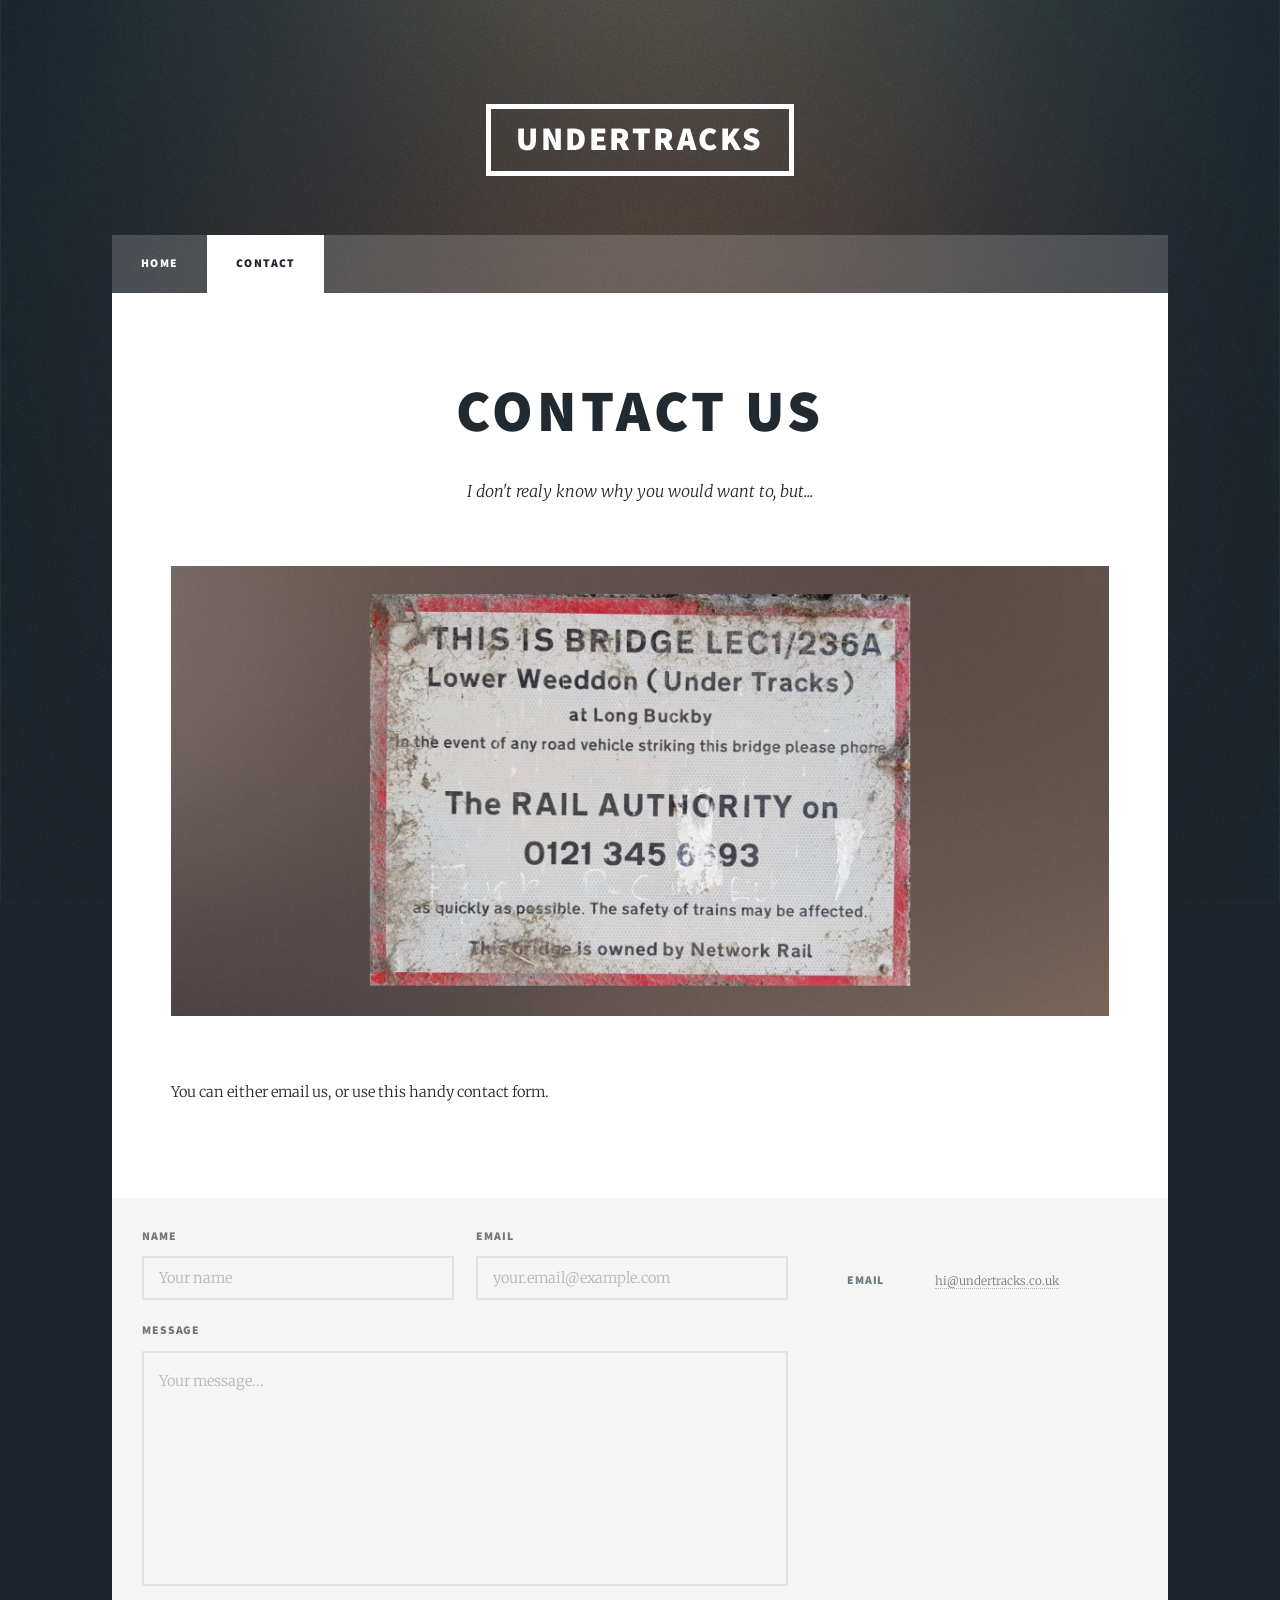
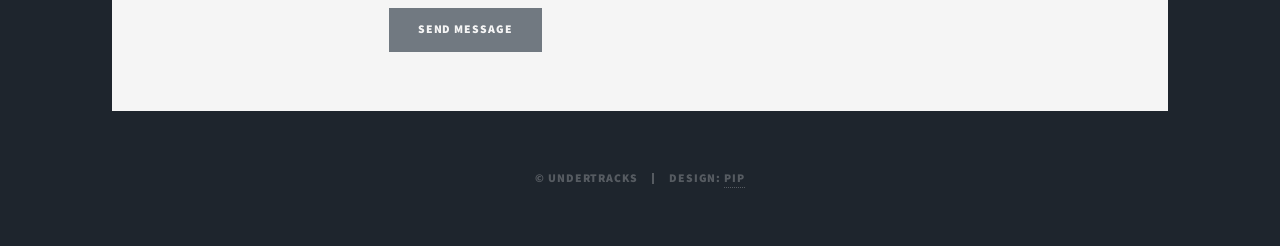
==== commit 73426b2a: "Update contact.html" ====
--- a/contact.html
+++ b/contact.html
@@ -23,7 +23,6 @@
 						<ul class="links">
 							<li><a href="index">Home</a></li>
 							<li class="active"><a href="contact">Contact</a></li>
-							<li><a href="elements.html">Extras</a></li>
 						</ul>
 					</nav>
 
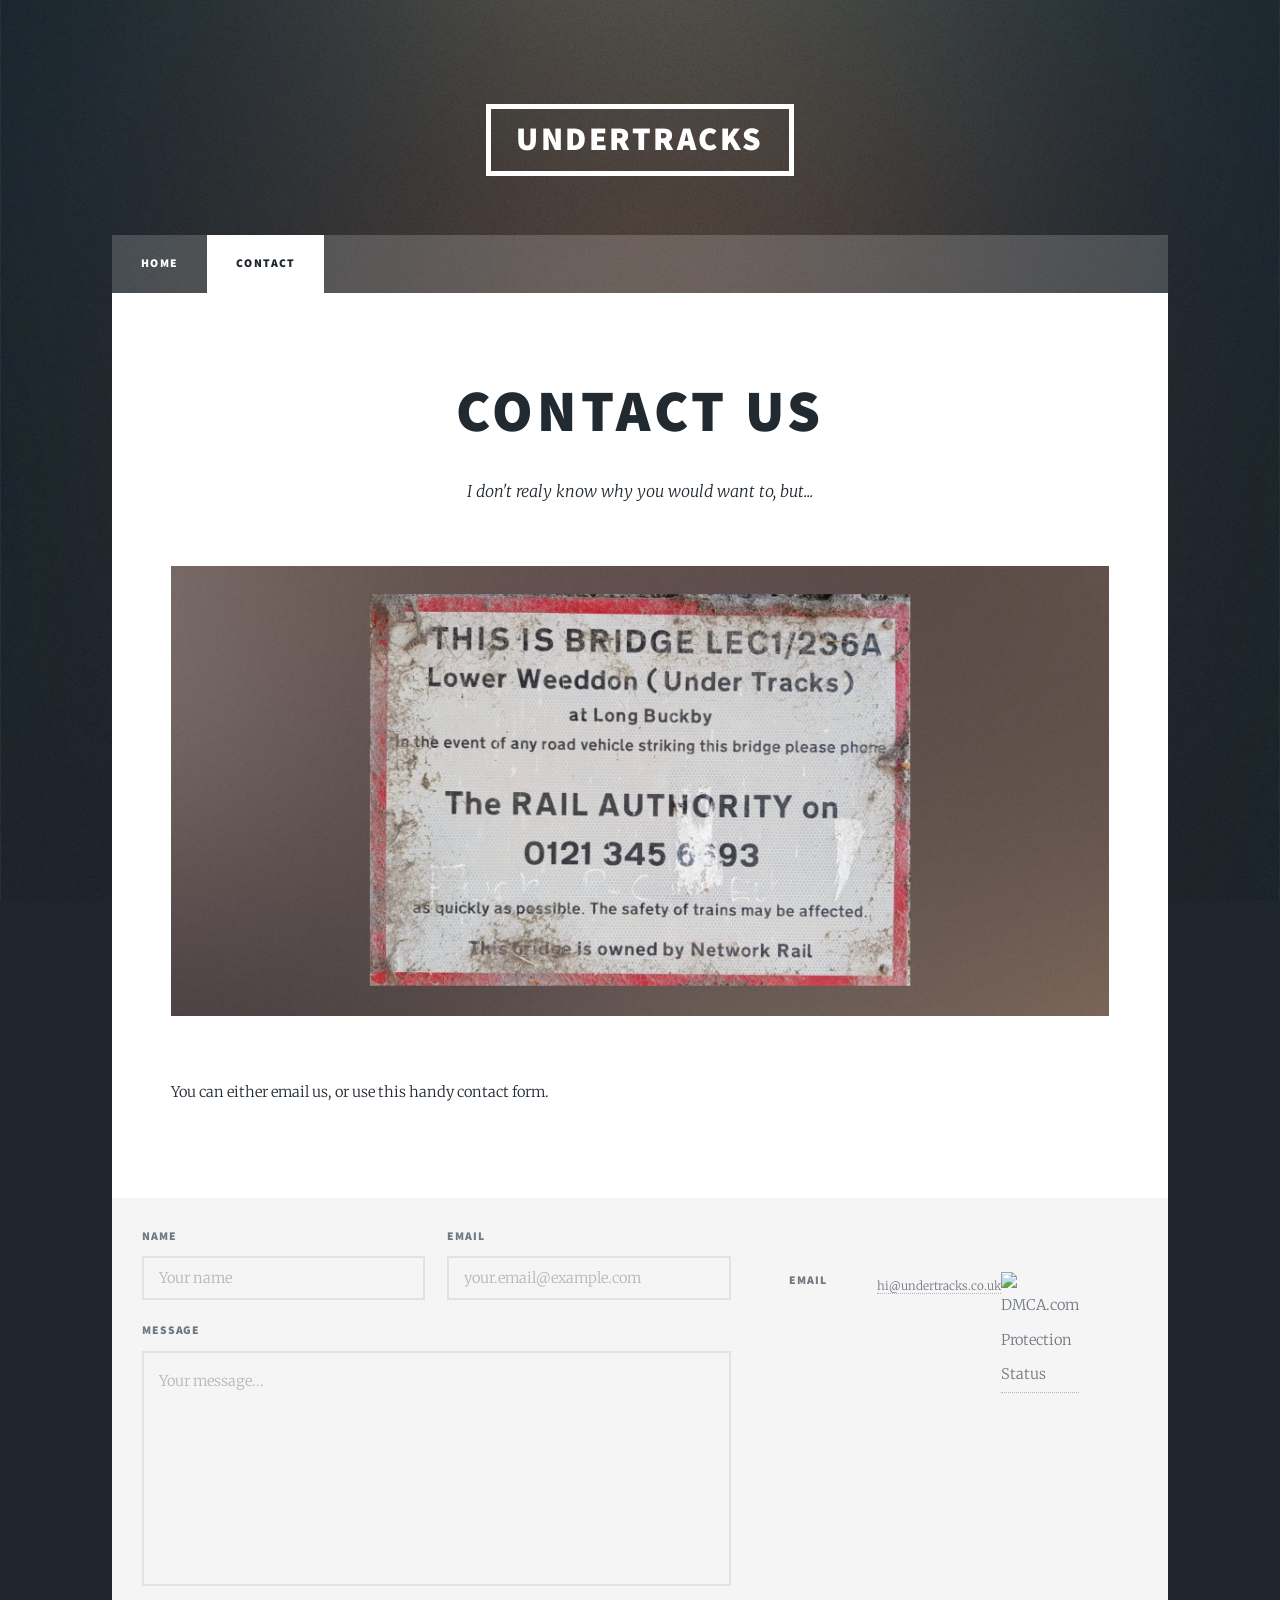
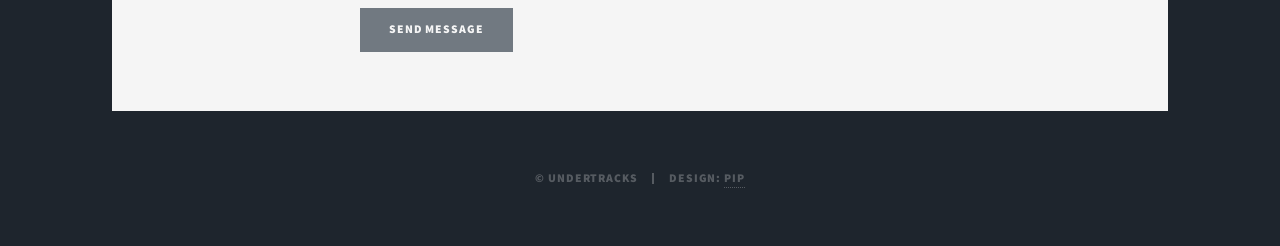
==== commit 0f652b6e: "Update contact.html" ====
--- a/contact.html
+++ b/contact.html
@@ -70,6 +70,7 @@
 							<section class="alt">
 								<h3>Email</h3>
 								<p><a href="#">hi@undertracks.co.uk</a></p>
+								<a href="//www.dmca.com/Protection/Status.aspx?ID=36962642-068d-489a-a95a-5c2a13ead19e" title="DMCA.com Protection Status" class="dmca-badge"> <img src ="https://images.dmca.com/Badges/dmca-badge-w200-5x1-06.png?ID=36962642-068d-489a-a95a-5c2a13ead19e"  alt="DMCA.com Protection Status" /></a>  <script src="https://images.dmca.com/Badges/DMCABadgeHelper.min.js"> </script>
 							</section>
 						</section>
 					</footer>
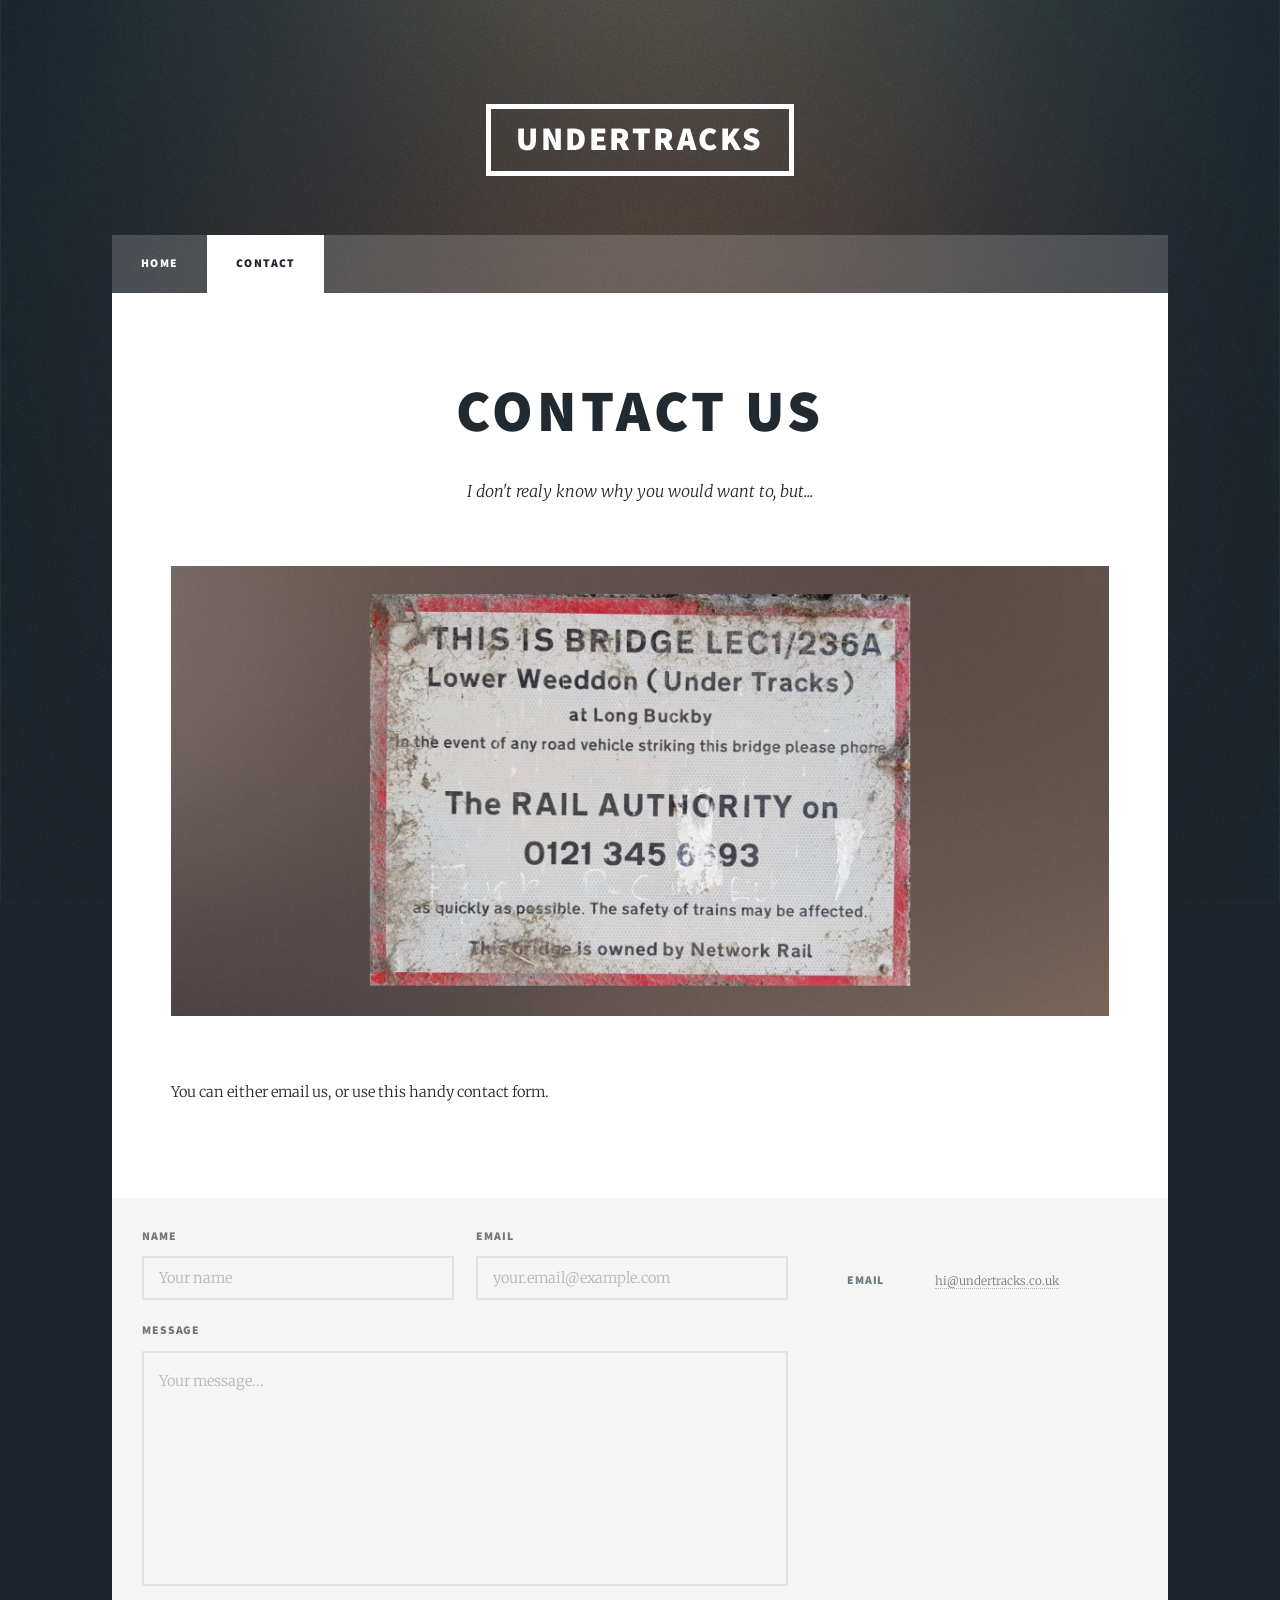
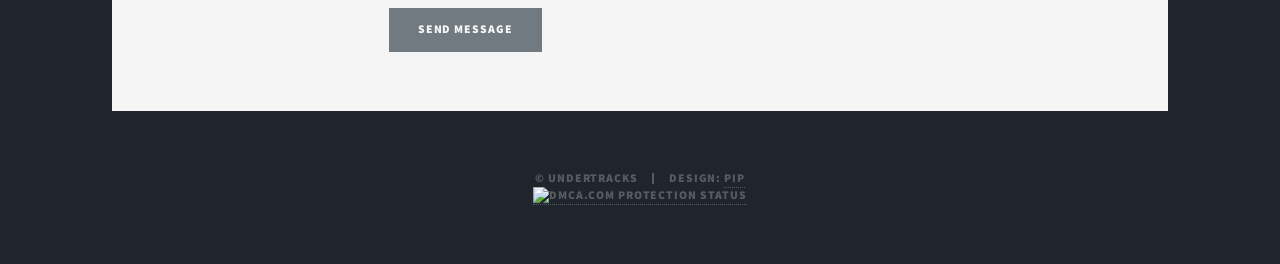
==== commit 760a6741: "Update contact.html" ====
--- a/contact.html
+++ b/contact.html
@@ -70,7 +70,6 @@
 							<section class="alt">
 								<h3>Email</h3>
 								<p><a href="#">hi@undertracks.co.uk</a></p>
-								<a href="//www.dmca.com/Protection/Status.aspx?ID=36962642-068d-489a-a95a-5c2a13ead19e" title="DMCA.com Protection Status" class="dmca-badge"> <img src ="https://images.dmca.com/Badges/dmca-badge-w200-5x1-06.png?ID=36962642-068d-489a-a95a-5c2a13ead19e"  alt="DMCA.com Protection Status" /></a>  <script src="https://images.dmca.com/Badges/DMCABadgeHelper.min.js"> </script>
 							</section>
 						</section>
 					</footer>
@@ -78,6 +77,7 @@
 				<!-- Copyright -->
 					<div id="copyright">
 						<ul><li>&copy; Undertracks</li><li>Design: <a href="https://pipchell.com">Pip</a></li></ul>
+						<a href="//www.dmca.com/Protection/Status.aspx?ID=36962642-068d-489a-a95a-5c2a13ead19e" title="DMCA.com Protection Status" class="dmca-badge"> <img src ="https://images.dmca.com/Badges/dmca-badge-w200-5x1-06.png?ID=36962642-068d-489a-a95a-5c2a13ead19e"  alt="DMCA.com Protection Status" /></a>  <script src="https://images.dmca.com/Badges/DMCABadgeHelper.min.js"> </script>
 					</div>
 
 			</div>
